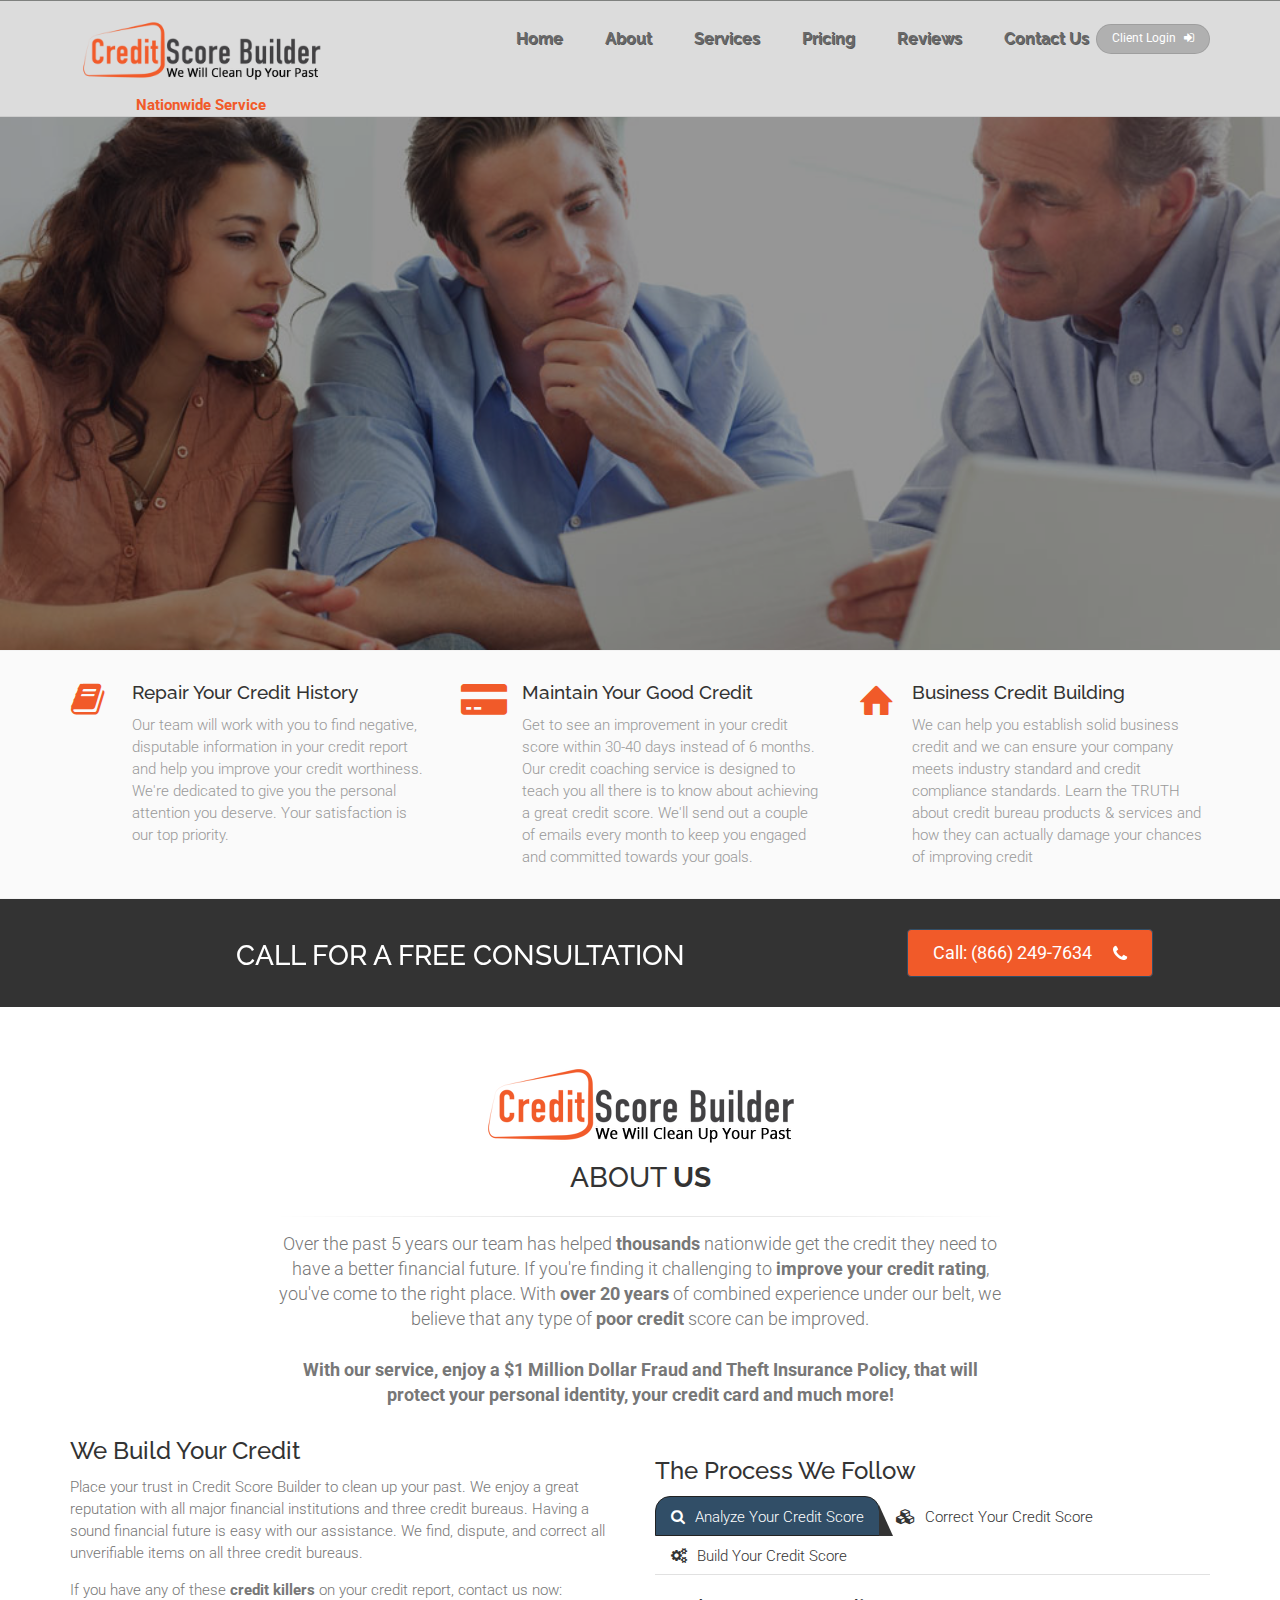
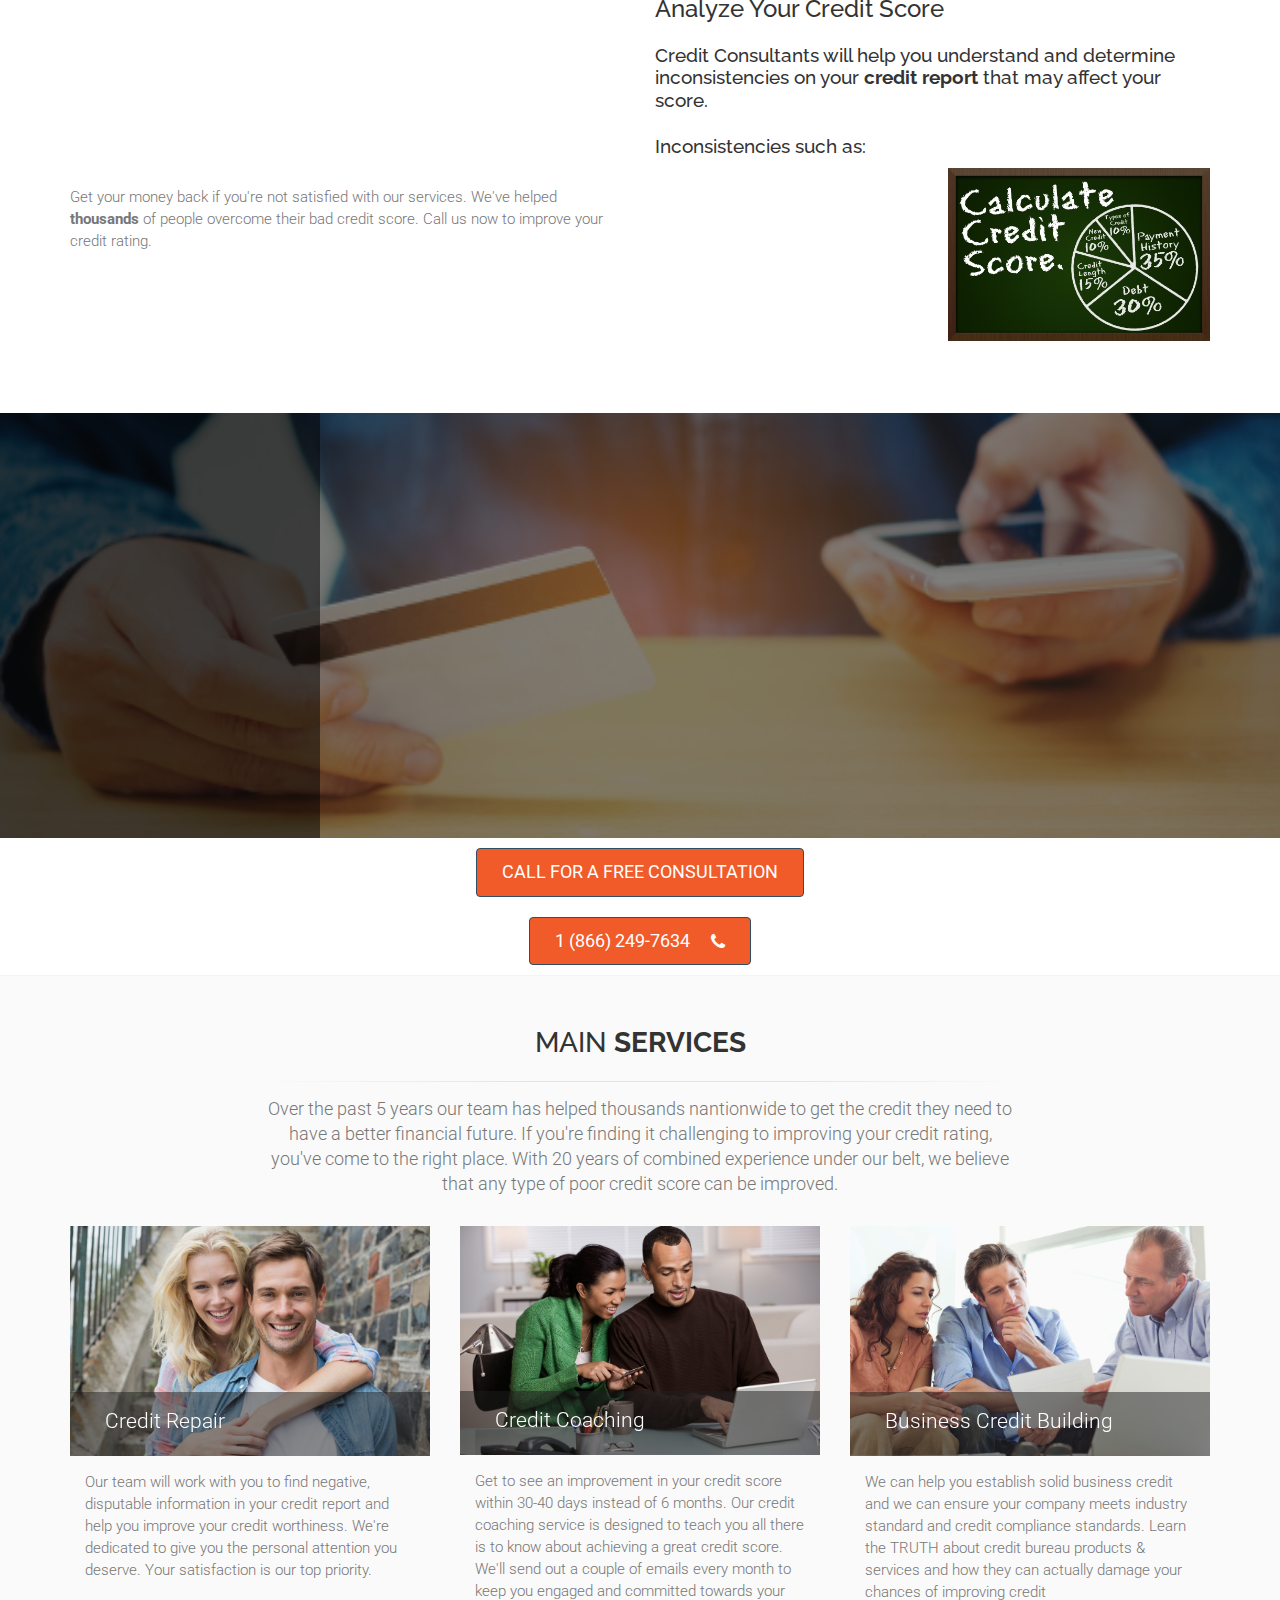
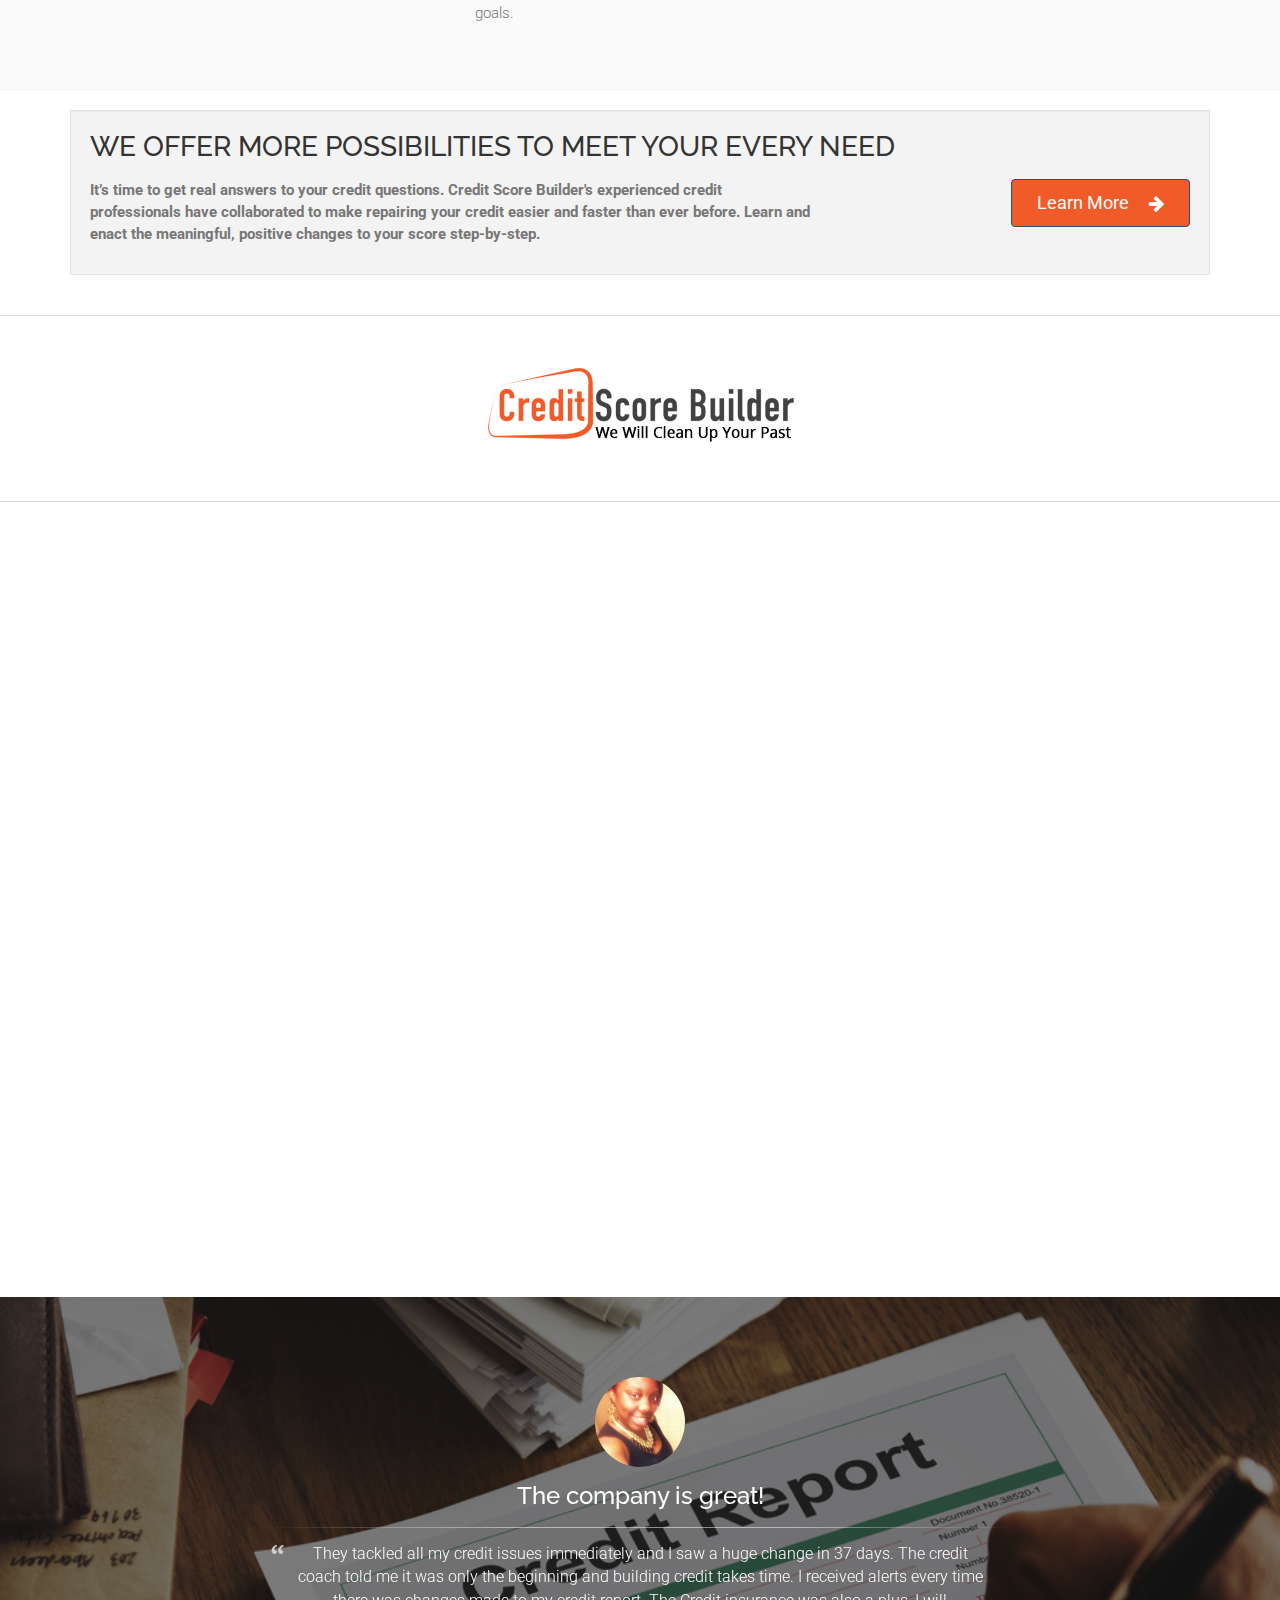
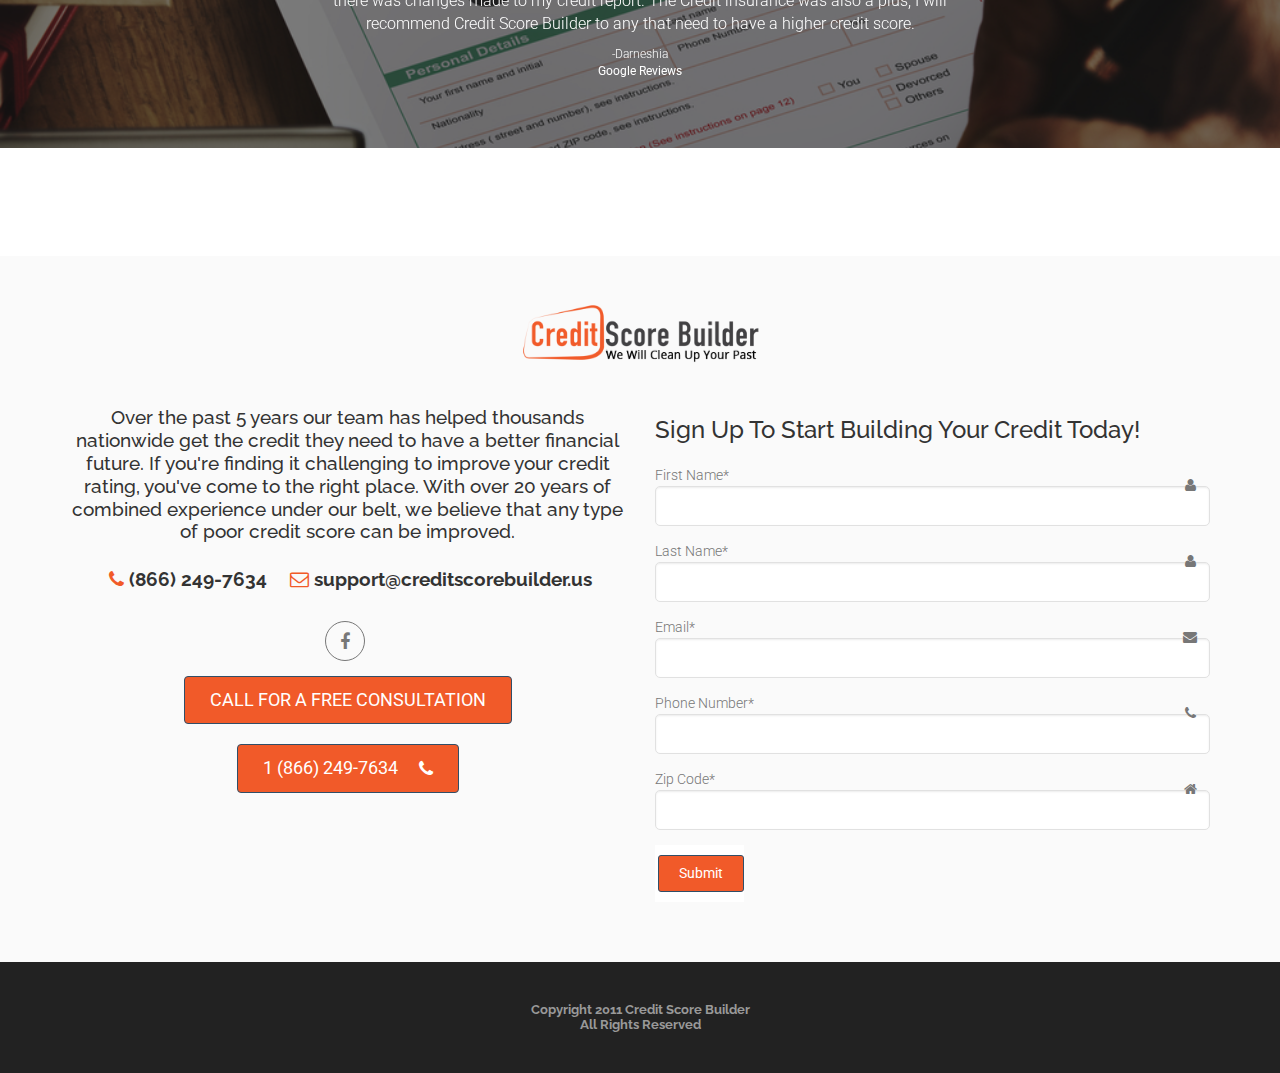
==== public/index.html @ 99ff8201 "push" ====
<!DOCTYPE html>
<!--[if IE 9]> <html lang="en" class="ie9"> <![endif]-->
<!--[if !IE]><!-->
<html lang="en">
	<!--<![endif]-->

	<head>
		<meta charset="utf-8">
		<title>Credit Score Builder</title>
		<meta name="description" content="The mission of Credit Score Builder is to take our clients by the hand and deliver first class credit repair and advanced credit repair tools to make our community more successful and profitable.">
		<meta name="author" content="creditarget.com">
		<meta name="keywords" content="credit, credit score, credit repair, fix my credit">

		<!-- Mobile Meta -->
		<meta name="viewport" content="width=device-width, initial-scale=1.0">

		<!-- Favicon -->
		<link rel="shortcut icon" href="images/favicon.ico">

		<!-- Web Fonts -->
		<link href='http://fonts.googleapis.com/css?family=Roboto:400,300,300italic,400italic,500,500italic,700,700italic' rel='stylesheet' type='text/css'>
		<link href='http://fonts.googleapis.com/css?family=Raleway:700,400,300' rel='stylesheet' type='text/css'>
		<link href='http://fonts.googleapis.com/css?family=Pacifico' rel='stylesheet' type='text/css'>
		<link href='http://fonts.googleapis.com/css?family=PT+Serif' rel='stylesheet' type='text/css'>

		<!-- Bootstrap core CSS -->
		<link href="bootstrap/css/bootstrap.css" rel="stylesheet">

		<!-- Font Awesome CSS -->
		<link href="fonts/font-awesome/css/font-awesome.css" rel="stylesheet">

		<!-- Fontello CSS -->
		<link href="fonts/fontello/css/fontello.css" rel="stylesheet">

		<!-- Plugins -->
		<link href="plugins/magnific-popup/magnific-popup.css" rel="stylesheet">
		<link href="plugins/rs-plugin/css/settings.css" rel="stylesheet">
		<link href="css/animations.css" rel="stylesheet">
		<link href="plugins/owl-carousel/owl.carousel.css" rel="stylesheet">
		<link href="plugins/owl-carousel/owl.transitions.css" rel="stylesheet">
		<link href="plugins/hover/hover-min.css" rel="stylesheet">		
		<link href="plugins/morphext/morphext.css" rel="stylesheet">
		
		<!-- The Project core CSS file -->
		<link href="css/style.css" rel="stylesheet" >
		<!-- Color Scheme (In order to change the color scheme, replace the blue.css with the color scheme that you prefer)-->
		<link href="css/skins/green.css" rel="stylesheet">

		<!-- Custom css --> 
		<link href="css/custom.css" rel="stylesheet">
		
	</head>

	<!-- body classes:  -->
	<!-- "boxed": boxed layout mode e.g. <body class="boxed"> -->
	<!-- "pattern-1 ... pattern-9": background patterns for boxed layout mode e.g. <body class="boxed pattern-1"> -->
	<!-- "transparent-header": makes the header transparent and pulls the banner to top -->
	<!-- "gradient-background-header": applies gradient background to header -->
	<!-- "page-loader-1 ... page-loader-6": add a page loader to the page (more info @components-page-loaders.html) -->
	<body class="no-trans front-page transparent-header  ">

		<!-- scrollToTop -->
		<!-- ================ -->
		<div class="scrollToTop circle"><i class="icon-up-open-big"></i></div>
		
		<!-- page wrapper start -->
		<!-- ================ -->
		<div class="page-wrapper">
		
			<!-- header-container start -->
			<div class="header-container">
				
				<!-- header start -->
				<!-- classes:  -->
				<!-- "fixed": enables fixed navigation mode (sticky menu) e.g. class="header fixed clearfix" -->
				<!-- "dark": dark version of header e.g. class="header dark clearfix" -->
				<!-- "full-width": mandatory class for the full-width menu layout -->
				<!-- "centered": mandatory class for the centered logo layout -->
				<!-- ================ --> 
				<header class="header  fixed   dark clearfix">
					
					<div class="container">
						<div class="row">
							<div class="col-md-3 ">
								<!-- header-left start -->
								<!-- ================ -->
								<div class="header-left clearfix">

									<!-- logo -->
									<div id="logo" class="logo">
										<a href="index.html"><img id="logo_img" src="images/logo.png" alt=""></a>
										<center><A HREF=""><b>Nationwide Service</b></A></center>
									</div>

									<!-- name-and-slogan -->
									
									
								</div>
								<!-- header-left end -->

							</div>
							<div class="col-md-9">
					
								<!-- header-right start -->
								<!-- ================ -->
								<div class="header-right clearfix">
									
								<!-- main-navigation start -->
								<!-- classes: -->
								<!-- "onclick": Makes the dropdowns open on click, this the default bootstrap behavior e.g. class="main-navigation onclick" -->
								<!-- "animated": Enables animations on dropdowns opening e.g. class="main-navigation animated" -->
								<!-- "with-dropdown-buttons": Mandatory class that adds extra space, to the main navigation, for the search and cart dropdowns -->
								<!-- ================ -->
								<div class="main-navigation  animated with-dropdown-buttons">

									<!-- navbar start -->
									<!-- ================ -->
									<nav class="navbar navbar-default" role="navigation">
										<div class="container-fluid">

											<!-- Toggle get grouped for better mobile display -->
											

											<!-- Collect the nav links, forms, and other content for toggling -->
											<div class="navbar-header">
													<button type="button" class="navbar-toggle" data-toggle="collapse" data-target="#navbar-collapse-1">
														<span class="sr-only">Toggle navigation</span>
														<span class="icon-bar"></span>
														<span class="icon-bar"></span>
														<span class="icon-bar"></span>
													</button>
												</div>

												<!-- Collect the nav links, forms, and other content for toggling -->
												<div class="collapse navbar-collapse scrollspy smooth-scroll" id="navbar-collapse-1">
													<ul class="nav navbar-nav navbar-right">
														
														<li><a href="index.html"><b>Home</b></a></li>
														<li><a href="#about"><b>About</b></a></li>
														<li><a href="#services"><b>Services</b></a></li>
														<li><a href="#pricing"><b>Pricing</b></a></li>
														
														
														

														<li><a href="#reviews"><b>Reviews</b></a></li>
														<li><a href="#footer"><b>Contact Us</b></a></li>
														
													</ul>
													<div class="header-dropdown-buttons">
													<a href="https://beta.scoreceo.com/crystalcreditscorebuilder" class="btn btn-sm hidden-xs radius-50 btn-default">Client Login <i class="fa fa-sign-in pl-5"></i></a>
													<a href="https://beta.scoreceo.com/crystalcreditscorebuilder" class="btn btn-lg visible-xs radius-50 btn-block btn-default">Client Login <i class="fa fa-sign-in pl-5"></i></a>
												</div>
												</div>

											</div>
									</nav>


									<!-- navbar end -->

								</div>
								<!-- main-navigation end -->
								</div>
								<!-- header-right end -->
					
							</div>
						</div>
					</div>
					
				</header>
				<!-- header end -->
			</div>
			<!-- header-container end -->
		
			<!-- banner start -->
			<!-- ================ -->
			<div class="banner clearfix">

				<!-- slideshow start -->
				<!-- ================ -->
				<div class="slideshow">

					<!-- slider revolution start -->
					<!-- ================ -->
					<div class="slider-banner-container">
						<div class="slider-banner-fullwidth-big-height">
							<ul class="slides">
								<!-- slide 1 start -->
								<!-- ================ -->
								<li data-transition="slidehorizontal" data-slotamount="1" data-masterspeed="500" data-saveperformance="on" data-title="Credit Score Builder">

								<!-- main image -->
								<img src="images/c3.jpg" alt="slidebg2" data-bgposition="center top"  data-bgrepeat="no-repeat" data-bgfit="cover">

								<!-- Transparent Background -->
								<div class="tp-caption dark-translucent-bg"
									data-x="center"
									data-y="bottom"
									data-speed="600"
									data-start="0">
								</div>

								<!-- LAYER NR. 1 -->
								<div class="tp-caption sfb fadeout large_white"
									data-x="left"
									data-y="130"
									data-speed="500"
									data-start="1000"
									data-easing="easeOutQuad"
									data-end="10000"> Your Identity is Protected with a $1 Million Dollar <br>Fraud and Theft Insurance Policy
								</div>

								<!-- LAYER NR. 2 -->
								<div class="tp-caption sfb fadeout text-left medium_white"
									data-x="left"
									data-y="250"
									data-speed="500"
									data-start="1300"
									data-easing="easeOutQuad"
									data-endspeed="600"><span class="icon default-bg circle small hidden-xs"><i class="icon-check"></i></span> FREE Personalized Credit Consultation
								</div>

								<!-- LAYER NR. 3 -->
								<div class="tp-caption sfb fadeout text-left medium_white"
									data-x="left"
									data-y="310"
									data-speed="500"
									data-start="1600"
									data-easing="easeOutQuad"
									data-endspeed="600"><span class="icon default-bg circle small hidden-xs"><i class="icon-check"></i></span> FREE Score Evaluation and Recommended Solution
								</div>

								<!-- LAYER NR. 4 -->
								<div class="tp-caption sfb fadeout text-left medium_white"
									data-x="left"
									data-y="370"
									data-speed="500"
									data-start="1900"
									data-easing="easeOutQuad"
									data-endspeed="600"><span class="icon default-bg circle small hidden-xs"><i class="icon-check"></i></span> FREE Credit Coaching to all Members
								</div>
								<div class="tp-caption sfb fadeout text-left medium_white"
									data-x="left"
									data-y="430"
									data-speed="500"
									data-start="2100"
									data-easing="easeOutQuad"
									data-endspeed="600"><span class="icon default-bg circle small hidden-xs"><i class="icon-check"></i></span> FREE Professional Credit Dashboard
								</div>

								<!-- LAYER NR. 5 -->
								

								<!-- LAYER NR. 6 -->
								<div class="tp-caption sfb fadeout small_white"
									data-x="left"
									data-y="480"
									data-speed="500"
									data-start="2500"
									data-easing="easeOutQuad"
									data-endspeed="600"><a href="tel:8662497634" class="btn btn-default-transparent btn-md btn-animated">1(866) 249-7634<i class="fa fa-phone"></i></a>
								</div>

								</li>
								<li data-transition="slidehorizontal" data-slotamount="1" data-masterspeed="500" data-saveperformance="on" data-title="Next Generation Credit Repair">

								<!-- main image -->
								<img src="images/cc.jpg" alt="slidebg1" data-bgposition="center top"  data-bgrepeat="no-repeat" data-bgfit="cover">

								<!-- Transparent Background -->
								<div class="tp-caption dark-translucent-bg"
									data-x="center"
									data-y="bottom"
									data-speed="600"
									data-start="0">
								</div>

								<!-- LAYER NR. 1 -->
								<div class="tp-caption sfb fadeout large_white"
									data-x="left"
									data-y="130"
									data-speed="500"
									data-start="1000"
									data-easing="easeOutQuad"
									data-end="10000">Take Control Of Your Credit Today!
								</div>

								<!-- LAYER NR. 2 -->
								<div class="tp-caption sfb fadeout text-left medium_white"
									data-x="left"
									data-y="250"
									data-speed="500"
									data-start="1300"
									data-easing="easeOutQuad"
									data-endspeed="600"><span class="icon default-bg circle small hidden-xs"><i class="icon-check"></i></span> FREE Credit Consultation
								</div>

								<!-- LAYER NR. 3 -->
								<div class="tp-caption sfb fadeout text-left medium_white"
									data-x="left"
									data-y="310"
									data-speed="500"
									data-start="1600"
									data-easing="easeOutQuad"
									data-endspeed="600"><span class="icon default-bg circle small hidden-xs"><i class="icon-check"></i></span> FREE Score Evaluation and Recommended Solution
								</div>

								<!-- LAYER NR. 4 -->
								<div class="tp-caption sfb fadeout text-left medium_white"
									data-x="left"
									data-y="370"
									data-speed="500"
									data-start="1900"
									data-easing="easeOutQuad"
									data-endspeed="600"><span class="icon default-bg circle small hidden-xs"><i class="icon-check"></i></span> FREE Credit Coaching to all Members
								</div>
								<div class="tp-caption sfb fadeout text-left medium_white"
									data-x="left"
									data-y="430"
									data-speed="500"
									data-start="2100"
									data-easing="easeOutQuad"
									data-endspeed="600"><span class="icon default-bg circle small hidden-xs"><i class="icon-check"></i></span> FREE Professional Credit Dashboard
								</div>

								<!-- LAYER NR. 5 -->
								

								<!-- LAYER NR. 6 -->
								<div class="tp-caption sfb fadeout small_white"
									data-x="left"
									data-y="480"
									data-speed="500"
									data-start="2500"
									data-easing="easeOutQuad"
									data-endspeed="600"><a href="tel:8662497634" class="btn btn-default-transparent btn-md btn-animated">1(866) 249-7634<i class="fa fa-phone"></i></a>
								</div>


								</li>
								<!-- slide 1 end -->

								<!-- slide 2 start -->
								<!-- ================ -->
								

								
								<!-- slide 2 end -->
							</ul>
							<div class="tp-bannertimer"></div>
						</div>
					</div>
					<!-- slider revolution end -->

				</div>
				<!-- slideshow end -->

			</div>
			<!-- banner end -->

			<div id="page-start"></div>

			<!-- section start -->
			<!-- ================ -->
			<section class="section light-gray-bg pv-30 padding-bottom-clear clearfix">
				<div class="container">
					<div class="row">
						<div class="col-md-4 ">
							<div class="feature-box-2 object-non-visible" data-animation-effect="fadeInDownSmall" data-effect-delay="100">
								<span class="icon without-bg"><i class="fa text-default fa-book"></i></span>
								<div class="body">
									<h4 class="title">Repair Your Credit History</h4>
									<p class="text-muted">Our team will work with you to find negative, disputable information in your credit report and help you improve your credit worthiness. We're dedicated to give you the personal attention you deserve. Your satisfaction is our top priority.</p>
									
								</div>
							</div>
						</div>
						<div class="col-md-4 ">
							<div class="feature-box-2 object-non-visible" data-animation-effect="fadeInDownSmall" data-effect-delay="150">
								<span class="icon without-bg"><i class="fa text-default fa-credit-card-alt"></i></span>
								<div class="body">
									<h4 class="title">Maintain Your Good Credit</h4>
									<p class="text-muted">Get to see an improvement in your credit score within 30-40 days instead of 6 months. Our credit coaching service is designed to teach you all there is to know about achieving a great credit score. We'll send out a couple of emails every month to keep you engaged and committed towards your goals.</p>
									
								</div>
							</div>
						</div>
						<div class="col-md-4 ">
							<div class="feature-box-2 object-non-visible" data-animation-effect="fadeInDownSmall" data-effect-delay="200">
								<span class="icon without-bg"><i class="fa text-default icon-home"></i></span>
								<div class="body">
									<h4 class="title">Business Credit Building</h4>
									<p class="text-muted">We can help you establish solid business credit and we can ensure your company meets industry standard and credit compliance standards. Learn the TRUTH about credit bureau products & services and how they can actually damage your chances of improving credit</p>
									
								</div>
							</div>
						</div>
					</div>
				</div>
			</section>
			<div class="dark-translucent-bg footer-top animated-text default-hovered" style="background-color:rgba(0,0,0,0.6);">
					<div class="container">
						<div class="row">
							<div class="col-md-12">
								<div class="call-to-action text-center">
									<div class="row">
										<div class="col-sm-8">
											<h2>Call For A Free Consultation</h2>
											<h2>Waste no more time</h2>
										</div>
										<div class="col-sm-4">
											<p class="mt-10"><a href="tel:8662497634" class="btn btn-default btn-lg btn-animated">Call: (866) 249-7634 <i class="fa fa-phone"></i></a></p>
										</div>
									</div>
								</div>
							</div>
						</div>
					</div>
				</div>
		<section id="about"  class="main-container">
				<div class="container">
					<div class="col-md-8 col-md-offset-2">
						<center><img src="images/logo.png"></center>
						<h2 class="text-center title">About <strong>Us</strong></h2>
						<div class="separator"></div>
						<p class="large text-center">Over the past 5 years our team has helped <strong>thousands</strong> nationwide get the credit they need to have a better financial future. If you're finding it challenging to <strong>improve your credit rating</strong>, you've come to the right place. With <strong>over 20 years</strong> of combined experience under our belt, we believe that any type of <strong>poor credit</strong> score can be improved.<br><br><b>With our service, enjoy a $1 Million Dollar Fraud and Theft Insurance Policy, that will protect your personal identity, your credit card and much more!</b></p>
					</div>
					<div class="row">
						<div class="col-md-6">
							<h3 class="title">We <span class="text-rotator" data-rotator-animation-effect="fadeIn">Build, Repair</span> Your Credit</h3>
							<p>Place your trust in Credit Score Builder to clean up your past. We enjoy a great reputation with all major financial institutions and three credit bureaus. Having a sound financial future is easy with our assistance. We find, dispute, and correct all unverifiable items on all three credit bureaus.</p>
							<p>If you have any of these <strong>credit killers</strong> on your credit report, contact us now:</p>
							<ul class="list-icons">
								<li class="object-non-visible" data-animation-effect="fadeInUpSmall" data-effect-delay="100"><i class="icon-check-1"></i> <span class="text-rotator" data-rotator-animation-effect="fadeIn">Late Payments, Collection, Garnishments</span></li>
								<li class="object-non-visible" data-animation-effect="fadeInUpSmall" data-effect-delay="150"><i class="icon-check-1"></i> <span class="text-rotator" data-rotator-animation-effect="fadeIn">Repossessions, Foreclosures, Bankruptcies </span></li>
								<li class="object-non-visible" data-animation-effect="fadeInUpSmall" data-effect-delay="200"><i class="icon-check-1"></i> <span class="text-rotator" data-rotator-animation-effect="fadeIn">Student Loans, Chargeoffs, Judgements</span></li>
								<li class="object-non-visible" data-animation-effect="fadeInUpSmall" data-effect-delay="250"><i class="icon-check-1"></i><span class="text-rotator" data-rotator-animation-effect="fadeIn">Tax Liens, Incorrect Balances, Incorrect Personal Data</span></li>
								<li class="object-non-visible" data-animation-effect="fadeInUpSmall" data-effect-delay="250"><i class="icon-check-1"></i><span class="text-rotator" data-rotator-animation-effect="fadeIn">Unauthorized Inquiries, Identity Theft/Fraud, Medical Bills</span></li>
							</ul>

														<p>Get your money back if you're not satisfied with our services. We've helped <strong>thousands</strong> of people overcome their bad credit score. Call us now to improve your credit rating.</p>
						</div>
						<div class="col-md-6">
							<h3>The Process We Follow</h3>
										<ul class="nav nav-tabs style-1" role="tablist">
								<li class="active"><a href="#htab1" role="tab" data-toggle="tab"><i class="fa fa-search pr-10"></i>Analyze Your Credit Score</a></li>
								<li><a href="#htab2" role="tab" data-toggle="tab"><i class="fa fa-cubes pr-10"></i>Correct Your Credit Score</a></li>
								<li><a href="#htab3" role="tab" data-toggle="tab"><i class="fa fa-cogs pr-10"></i>Build Your Credit Score</a></li>
							</ul>
							<!-- Tab panes -->
							<div class="tab-content">
								<div class="tab-pane fade in active" id="htab1">
									<h3>Analyze Your Credit Score</h3>
									<div class="row">
										<div class="col-md-12">
											<h4>Credit Consultants will help you understand and determine inconsistencies on your <strong>credit report</strong> that may affect your score.<br><br>Inconsistencies such as:</h4>
										</div>
										<div class="col-md-6">
											<ul class="list-icons">
								<li class="object-non-visible" data-animation-effect="fadeInUpSmall" data-effect-delay="100"><i class="icon-check-1"></i> <span class="text-rotator" data-rotator-animation-effect="fadeIn">Late Payments, Collection, Garnishments</span></li>
								<li class="object-non-visible" data-animation-effect="fadeInUpSmall" data-effect-delay="150"><i class="icon-check-1"></i> <span class="text-rotator" data-rotator-animation-effect="fadeIn">Repossessions, Foreclosures, Bankruptcies </span></li>
								<li class="object-non-visible" data-animation-effect="fadeInUpSmall" data-effect-delay="200"><i class="icon-check-1"></i> <span class="text-rotator" data-rotator-animation-effect="fadeIn">Student Loans, Chargeoffs, Judgements</span></li>
								<li class="object-non-visible" data-animation-effect="fadeInUpSmall" data-effect-delay="250"><i class="icon-check-1"></i><span class="text-rotator" data-rotator-animation-effect="fadeIn">Tax Liens, Incorrect Balances, Incorrect Personal Data</span></li>
								<li class="object-non-visible" data-animation-effect="fadeInUpSmall" data-effect-delay="250"><i class="icon-check-1"></i><span class="text-rotator" data-rotator-animation-effect="fadeIn">Unauthorized Inquiries, Identity Theft/Fraud, Medical Bills</span></li>

							</ul>
										</div><div class="col-md-6">
											<center><img src="images/111.jpg" width="450px"></center>
									</div>
								</div>
									
								</div>
								<div class="tab-pane fade" id="htab2">
									<h3>Correct Your Credit Score</h3>
									<div class="row">
										<div class="col-md-12">
											<h4>Our staff of <strong>credit experts</strong> will verify and dispute all inaccuracies on your credit.</h4>
										</div>
										<center><img src="images/222.jpg" width="400px"></center>
									</div>
									
								</div>
								<div class="tab-pane fade" id="htab3">
									<h3>Build Your Credit Score</h3>
									<div class="row">
										<div class="col-md-6">
											<h4>Proffesionals will help you build or establish new credit, giving you steps for <strong>guaranteed approval</strong> of credit and loans</h4>
										</div>
										<div class="col-md-6">
											<center><img src="images/333.jpg" width="400px"></center>
										</div>
									</div>
									
								</div>
							
				</div>
				<br>
			</section>


								
								


			<!-- section end -->
<section class="stats padding-bottom-clear dark-translucent-bg hovered" style="background-image:url('images/5.png'); background-position: 50% 50%;">
				<div class="clearfix">
					<div class="col-md-3 pv-40 dark-translucent-bg col-xs-12 col-sm-3 text-center">
						<div class="feature-box object-non-visible" data-animation-effect="fadeIn" data-effect-delay="300">
							
							<h4>We can help you remove negative items on your credit reports such as:</h4><ul class="list-icons">
								<li class="object-non-visible" data-animation-effect="fadeInUpSmall" data-effect-delay="100"><span class="text-rotator" data-rotator-animation-effect="fadeIn">Late Payments, Collection, Garnishments</span></li>
								<li class="object-non-visible" data-animation-effect="fadeInUpSmall" data-effect-delay="150"> <span class="text-rotator" data-rotator-animation-effect="fadeIn">Repossessions, Foreclosures, Bankruptcies </span></li>
								<li class="object-non-visible" data-animation-effect="fadeInUpSmall" data-effect-delay="200"><span class="text-rotator" data-rotator-animation-effect="fadeIn">Student Loans, Chargeoffs, Judgements</span></li>
								<li class="object-non-visible" data-animation-effect="fadeInUpSmall" data-effect-delay="250"><span class="text-rotator" data-rotator-animation-effect="fadeIn">Tax Liens, Incorrect Balances, Incorrect Personal Data</span></li>
								<li class="object-non-visible" data-animation-effect="fadeInUpSmall" data-effect-delay="250"><span class="text-rotator" data-rotator-animation-effect="fadeIn">Unauthorized Inquiries, Identity Theft/Fraud, Medical Bills</span></li>

							</ul>
							<p><a data-toggle="modal" data-target=".bs-example-modal-lg" class="btn btn-default radius-50">Learn More</a></p>
						</div>
					</div>
					<div class="col-md-3 pv-40 col-xs-12 col-sm-3 text-center">
						<br>
						<br>
						<div class="feature-box object-non-visible" data-animation-effect="fadeIn" data-effect-delay="300">
							<span class="icon without-bg"><i class="fa fa-users"></i></span>
							<h3><strong>Clients</strong></h3>
							<span class="counter" data-to="10225" data-speed="5000">0</span>
						</div>
					</div>
					<div class="col-md-3 pv-40 col-xs-12 col-sm-3 text-center">
						<br>
						<br>
						<div class="feature-box object-non-visible" data-animation-effect="fadeIn" data-effect-delay="300">
							<span class="icon without-bg"><i class="fa fa-share"></i></span>
							<h3><strong>Collections Removed</strong></h3>
							<span class="counter" data-to="32235" data-speed="5000">0</span>
						</div>
					</div>
					<div class="col-md-3 pv-40 col-xs-12 col-sm-3 text-center">
						<br>
						<br>
						<div class="feature-box object-non-visible" data-animation-effect="fadeIn" data-effect-delay="300">
							<span class="icon without-bg"><i class="fa fa-share"></i></span>
							<h3><strong>Negative Items Removed</strong></h3>
							<span class="counter" data-to="1430020" data-speed="5000">0</span>
						</div>
					</div>
				</div>
			</section>
			<!-- section start -->
			<!-- ================ -->
			
			<!-- section end -->
<center><a href="tel:8662497634" class="btn btn-lg btn-default">CALL FOR A FREE CONSULTATION</a><br>

													<a href="tel:8662497634" class="btn btn-lg btn-default btn-animated">1 (866) 249-7634 <i class="fa fa-phone pl-5"></i></a></center>
			<section id="services" class="light-gray-bg pv-30 clearfix">
				<div class="container">
					<div class="row">
						<div class="col-md-8 col-md-offset-2">
							<h2 class="text-center">Main <strong>Services</strong></h2>
							<div class="separator"></div>
							<p class="large text-center">Over the past 5 years our team has helped thousands nantionwide to get the credit they need to have a better financial future. If you're finding it challenging to improving your credit rating, you've come to the right place. With 20 years of combined experience under our belt, we believe that any type of poor credit score can be improved.</p>
						</div>
						<div class="col-sm-4">
							<div class="image-box style-2 mb-20">
								<div class="overlay-container overlay-visible">
									
									<img src="images/c1.jpg" alt="">
									
									<div class="overlay-bottom hidden-xs">
										<div class="text">
											<p class="lead margin-clear text-left">Credit Repair</p>
										</div>
									</div>
								</div>
								<div class="body padding-horizontal-clear">
									<p>Our team will work with you to find negative, disputable information in your credit report and help you improve your credit worthiness. We're dedicated to give you the personal attention you deserve. Your satisfaction is our top priority.</p>
								</div>
							</div>
						</div>
						<div class="col-sm-4">
							<div class="image-box style-2 mb-20">
								<div class="overlay-container overlay-visible">
									<img src="images/c2.png" alt="">
									
									<div class="overlay-bottom hidden-xs">
										<div class="text">
											<p class="lead margin-clear text-left">Credit Coaching</p>
										</div>
									</div>
								</div>
								<div class="body padding-horizontal-clear">
									<p>Get to see an improvement in your credit score within 30-40 days instead of 6 months. Our credit coaching service is designed to teach you all there is to know about achieving a great credit score. We'll send out a couple of emails every month to keep you engaged and committed towards your goals.</p>
								</div>
							</div>
						</div>
						<div class="col-sm-4">
							<div class="image-box style-2 mb-20">
								<div class="overlay-container overlay-visible">
									<img src="images/c3.jpg" alt="">
									
									<div class="overlay-bottom hidden-xs">
										<div class="text">
											<p class="lead margin-clear text-left">Business Credit Building</p>
										</div>
									</div>
								</div>
								<div class="body padding-horizontal-clear">
									<p>We can help you establish solid business credit and we can ensure your company meets industry standard and credit compliance standards. Learn the TRUTH about credit bureau products & services and how they can actually damage your chances of improving credit</p>
								</div>
							</div>
						</div>
					</div>
				</div>
			</section>
			<!-- section start -->
			<!-- ================ -->
			<section class="section clearfix">
				<div class="container">
					<div class="row">
						<div class="col-md-12">
							<div class="call-to-action well">
								<h2 class="title">We offer more possibilities to meet your every need</h2>
								<div class="row">
									<div class="col-sm-8">
										<p><b>It’s time to get real answers to your credit questions. Credit Score Builder's experienced credit professionals have collaborated to make repairing your credit easier and faster than ever before. Learn and enact the meaningful, positive changes to your score step-by-step.</b></p>
									</div>
									<div class="col-sm-4 text-right">
										<a data-toggle="modal" data-target=".bs-example-modal-lg" class="btn btn-lg btn-default btn-animated">Learn More<i class="fa fa-arrow-right pl-20"></i></a>
									</div>
								</div>
							</div>
						</div>
					</div>
				</div>
			</section>
			<!-- section end -->


			<!-- section end -->
			
<!-- section start -->
			<!-- ================ -->
			<div class="section pv-40 parallax light-translucent-bg background-img-7">
				<div class="container">
					<div class="row">
						<div class="col-md-12">
							<center><img src="images/logo.png"></center>
							<div class="row">
								<div class="col-md-8">
									
								</div>
								<div class="col-md-4">
									
								</div>
							</div>
						</div>
					</div>
				</div>
			</div>
			<!-- section end -->
<!-- pricing tables start -->
							<!-- ================ -->
								<div id="pricing"class="pricing-tables stripped object-non-visible" data-animation-effect="fadeInUpSmall"  data-effect-delay="0">
								<div class="row grid-space-0">
									<!-- pricing table start -->
									<!-- ================ -->
									<div class="col-sm-3 plan stripped">
										<div class="header dark-bg">
											<h4>Self-Directed Plan</h4>
											<div class="price"><span>$69.99</span>/m</div>
										</div>
										<ul>
											<li>1 Person</li>
											<li>
												<a href="#" class="pt-popover" data-toggle="popover" data-placement="right" data-content="Unlimited disputes against Equifax, Experian and TransUnion" title="" data-original-title="Unlimited Disputes" data-trigger="hover">Unlimited Disputes</a>
											</li>
											
											<li>Dispute all negative marks simultaneously</li>
											<li>Includes unlimited items on all three credit bureaus</li>
											<li>FREE: all 3 credit scores updated monthly</li>
											<li>No up-front fee – we do the work first </li>
											<li><a href="tel:8662497634"class="btn btn-dark btn-animated">(866) 249-7634  <i class="fa fa-phone"></i></a></li>
										</ul>
									</div>
									<!-- pricing table end -->

									<!-- pricing table start -->
									<!-- ================ -->
									<div class="col-sm-3 plan stripped">
										<div class="header dark-bg">
											<h4>Friends and Family Group Plan</h4>
											<div class="price"><span>$79.99</span>/m per person</div>
										</div>
										<ul>
											<li>2 People or More</li>
											<li>Unlimited Disputes</li>
											<li>
												<a href="#" class="pt-popover" data-toggle="popover" data-placement="right" data-content="Unlimited disputes against Equifax, Experian and TransUnion" title="" data-original-title="Unlimited Disputes">Unlimited Disputes</a>
											</li>       

											<li>Dispute all negative marks simultaneously</li>
											<li>Includes unlimited items on all three credit bureaus</li>
											<li>Includes credit coaching</li>
											<li>Credit lines and credit cards assistant</li>
											<li>FREE: all 3 credit scores updated monthly</li>
											<li>No up-front fee – we do the work first</li>
											<li>Minimum of two persons</li>
											<li><a href="tel:8662497634"class="btn btn-dark btn-animated">(866) 249-7634  <i class="fa fa-phone"></i></a></li>
										</ul>
									</div>
									<!-- pricing table end -->

									<!-- pricing table start -->
									<!-- ================ -->
									<div class="col-sm-3 plan stripped best-value">
										<div class="header default-bg">
											<h4>Silver Plan</h4>
											<div class="price"><span>$89.99</span>/m</div>
										</div>
										<ul>
											<li>1 Person</li>
											<li>
												<a href="#" class="pt-popover" data-toggle="popover" data-placement="right" data-content="Unlimited disputes against Equifax, Experian and TransUnion" title="" data-original-title="Unlimited Disputes">Unlimited Disputes</a>
											</li>
											<li>Dispute all negative marks simultaneously</li>
											<li>Includes unlimited items on all three credit bureaus</li>
											<li>Includes credit coaching</li>
											<li>Credit lines and credit cards assistant</li>
											<li>FREE: all three credit scores updated monthly</li>
											<li>No signup fee – we do the work first</li>
											<li><a href="tel:8662497634"class="btn btn-dark btn-animated">(866) 249-7634  <i class="fa fa-phone"></i></a></li>
										</ul>
									</div>
									<!-- pricing table end -->
									
									<!-- pricing table start -->
									<!-- ================ -->
									<div class="col-sm-3 plan">
										<div class="header dark-bg">
											<h4>Gold</h4>
											<div class="price"><span>$99.99</span>/m</div>
										</div>
										<ul>
											<li>1 Person</li>
											<li>
												<a href="#" class="pt-popover" data-toggle="popover" data-placement="right" data-content="Unlimited disputes against Equifax, Experian and TransUnion" title="" data-original-title="Unlimited Disputes">Unlimited Disputes</a>
											</li>
											<li>Dispute all negative marks simultaneously</li>
											<li>Includes unlimited items on all three credit bureaus</li>
											<li>Direct disputes with creditors are available</li>
											<li>Includes credit coaching</li>
											<li><strong>Guaranteed Approval Credit Builder Loans up to $10,000 from a major Bank, report to all three major credit Bureaus.</strong></li>
											<li>FREE: all three credit scores updated monthly</li>
											<li>No signup fee – we do the work first</li>
											
											<li>Unlimited Bandwidth</li>
											<li>Unlimited Databases</li>
											<li><a href="tel:8662497634"class="btn btn-dark btn-animated">(866) 249-7634  <i class="fa fa-phone"></i></a></li>
										</ul>
									</div>
									<!-- pricing table end -->

								</div>
							</div>
							<!-- pricing tables end -->
			<div class="modal fade bs-example-modal-lg" tabindex="-1" role="dialog" aria-labelledby="myLargeModalLabel" aria-hidden="true">
								<div class="modal-dialog modal-md">
									<div class="modal-content">
										<div class="modal-header">
											<button type="button" class="close" data-dismiss="modal"><span aria-hidden="true">&times;</span><span class="sr-only">Close</span></button>
											<h4 class="modal-title" id="myModalLabel">Sign Up</h4>
										</div>
										<div class="modal-body">
											<center><img src="images/logo.png" data-animation-effect="rotateIn" width="200px"></center>
											<h3>Sign Up To Start Building Your Credit Today!</h3>
<div class="contact-form">
									<form id='frmWebToLead' method='POST' action='https://beta.scoreceo.com/FormSnippet/SaveFormToLead'><table>
										
											<div class="form-group has-feedback">
											First Name*<input id='txtFirstName' type='text' name='txtFirstName'  class="form-control"><i class="fa fa-user form-control-feedback"></i>
										</div>
										<div class="form-group has-feedback">
										Last Name*<input id='txtLastName' type='text' name='txtLastName'class="form-control"><i class="fa fa-user form-control-feedback"></i>
									</div>
									<div class="form-group has-feedback">
										Email*<input id='txtEmail' type='text' name='txtEmail'class="form-control"><i class="fa fa-envelope form-control-feedback"></i>
									</div>
									<div class="form-group has-feedback">
										Phone Number*<input id='txtPhoneNo' type='text' name='txtPhoneNo' class="form-control"><i class="fa fa-phone form-control-feedback"></i>
									</div>
									<div class="form-group has-feedback">
										Zip Code*<input id='txtPostalCode' type='text' name='txtPostalCode' class="form-control">
												<i class="fa fa-home form-control-feedback"></i>
									</div>
										<tr><td>&nbsp;</td><td align='center'><input type='submit' name='btnSubmit' class="submit-button btn btn-default" value='Submit'/> <input type='hidden' name='hfFormType' value='WebToLead'/> <input type='hidden' name='hfFormId' value='86'/> <input type='hidden' name='hfReturnUrl' value='http://creditscorebuilder.us/'/> <input type='hidden' value=''/> <input type='hidden' id='hfReferralId' name='hfReferralId' value='779'/></td></tr></table></form>
										</div>
										<div class="modal-footer">
											<button type="button" class="btn btn-sm btn-dark" data-dismiss="modal">Close</button>
											

										</div>
									</div>
								</div>
							</div></div>


			<!-- section start -->
			<!-- ================ -->
			<section id="reviews"class="pv-40 padding-bottom-clear dark-translucent-bg hovered background-img-6">
				<div class="owl-carousel content-slider space-top">
					<div class="container">
						<div class="row">
							<div class="col-md-8 col-md-offset-2">
								<div class="testimonial text-center">
									<div class="testimonial-image">
										<img src="images/dar.jpg" alt="Jane Doe" title="Jane Doe" class="img-circle">
									</div>
									<h3>The company is great!</h3>
									<div class="separator"></div>
									<div class="testimonial-body">
										<blockquote>
											<p>They tackled all my credit issues immediately and I saw a huge change in 37 days.
The credit coach told me it was only the beginning and building credit takes time. I received alerts every time there was changes made to my credit report. The Credit insurance was also a plus, I will recommend Credit Score Builder to any that need to have a higher credit score.</p>
										</blockquote>
										<div class="testimonial-info-1">-Darneshia</div>
										<div class="testimonial-info-2">Google Reviews</div>
									</div>
								</div>
							</div>
						</div>
					</div>
					<div class="container">
						<div class="row">
							<div class="col-md-8 col-md-offset-2">
								<div class="testimonial text-center">
									<div class="testimonial-image">
										<img src="images/ryan.jpg" alt="Jane Doe" title="Jane Doe" class="img-circle">
									</div>
									<h3>Amazing!</h3>
									<div class="separator"></div>
									<div class="testimonial-body">
										<blockquote>
											<p>I found Credit Score Builder about 6 months ago. Within that time, I have retained the company’s services and I am already seeing amazing results! My credit score overall has improved and Credit Score Builder has already been successful in starting to get my Bankruptcy disputed and erased from my credit report. About 2 months ago, one of my credit card companies actually raised my limit without a request from me! I am really happy with these results. I highly recommend this company to anyone that wants to repair their credit!!  </p>
										</blockquote>
										<div class="testimonial-info-1">-Ryan K</div>
										<div class="testimonial-info-2">YELP</div>
									</div>
								</div>
							</div>
						</div>
					</div>
				</div>
			</section>
			
							
							
							<div class="col-sm-12">
										<!-- pricing table start -->
										<!-- ================ -->
										

										<!--<div class="plan shadow light-gray-bg bordered">
											<img src="images/cr.jpg">
											<h4><strong>Helping you use credit responsibly to achieve your financial goals</strong></h4>
											<p>Good credit can make the difference between being able to purchase a home, buy a car, or pay for college.  Open and honest communication through first class credit repair that includes proactive management strategies to stay in control of your finances. Our Online Security Guarantee stands as a symbol of trust and security as we serve our customers’ needs.  We guarantee that you will be covered for 100% of funds and treat your finances as if they were ours. We strive to keep you secured by keeping your information encrypted to avoid disclosure of personal information, assisting in promptly reporting incidents of unauthorized activity, and making claims. Credit Target operates under federal law and Regulation E, that secures electronic fund transfer activity. In addition, our Online Security Guarantee provides expanded protections beyond what federal law covers, including protections for business, brokerage, and monetary transactions.</p>
											
										</div>-->
										<!-- pricing table end -->
									</div>
								<!-- pricing table end -->
							</div>
						</div>
					</div>
					<!-- pricing tables end -->
							
						</div>
					</div>
				</div>
			</section>
							</div>
							
							<div class="col-sm-12">
										<!-- pricing table start -->
										<!-- ================ -->
										

										<!--<div class="plan shadow light-gray-bg bordered">
											<img src="images/cr.jpg">
											<h4><strong>Helping you use credit responsibly to achieve your financial goals</strong></h4>
											<p>Good credit can make the difference between being able to purchase a home, buy a car, or pay for college.  Open and honest communication through first class credit repair that includes proactive management strategies to stay in control of your finances. Our Online Security Guarantee stands as a symbol of trust and security as we serve our customers’ needs.  We guarantee that you will be covered for 100% of funds and treat your finances as if they were ours. We strive to keep you secured by keeping your information encrypted to avoid disclosure of personal information, assisting in promptly reporting incidents of unauthorized activity, and making claims. Credit Target operates under federal law and Regulation E, that secures electronic fund transfer activity. In addition, our Online Security Guarantee provides expanded protections beyond what federal law covers, including protections for business, brokerage, and monetary transactions.</p>
											
										</div>-->
										<!-- pricing table end -->
									</div>
								<!-- pricing table end -->
							</div>
						</div>
					</div>
					<!-- pricing tables end -->
							
						</div>
					</div>
				</div>
			</section>
			
			<!-- section start -->
			<!-- ================ -->
			
			<!-- section end -->

			<!-- footer top start -->
			<!-- ================ -->
			<div class="dark-translucent-bg footer-top animated-text default-hovered" style="background-color:rgba(0,0,0,0.6);">
					<div class="container">
						<div class="row">
							<div class="col-md-12">
								<div class="call-to-action text-center">
									<div class="row">
										<div class="col-sm-8">
											<h2>Need a loan?</h2>
											<h2>Waste no more time</h2>
										</div>
										<div class="col-sm-4">
											<p class="mt-10"><a href="tel:8662497634" class="btn btn-default btn-lg btn-animated">Call: (866) 249-7634 <i class="fa fa-phone"></i></a></p>
										</div>
									</div>
								</div>
							</div>
						</div>
					</div>
				</div>
			
			<!-- foote-->
			<!-- footer top end -->
			<!-- footer start (Add "dark" class to #footer in order to enable dark footer) -->
			<!-- ================ -->
			<footer id="footer" class="clearfix">

				<!-- .footer start -->
				<!-- ================ -->
				<div class="footer">
					<div class="container">
						<div class="footer-inner">
							<div class="row">
								<center><div class="logo-footer"><img id="logo-footer"  src="images/logo.png" width="260px"alt=""></div></center>
								
									<div class="footer-content padding-ver-clear">
										<div class="col-md-6">
										<center><h4><p>Over the past 5 years our team has helped thousands nationwide get the credit they need to have a better financial future. If you're finding it challenging to improve your credit rating, you've come to the right place. With over 20 years of combined experience under our belt, we believe that any type of poor credit score can be improved.</p></h4>
										<ul class="list-inline mb-20">
											
											<li><a href="tel:8662497634" class="link-dark"><h4><i class="text-default fa fa-phone pl-10 pr-5"></i><b>(866) 249-7634</h4></b></a></li>
											<li><a href="mailto:support@creditscorebuilder.us" class="link-dark"><h4><i class="text-default fa fa-envelope-o pl-10 pr-5"></i><b>support@creditscorebuilder.us</h4></b></a></li>
											

										</ul>
										<ul class="social-links circle animated-effect-1 margin-clear">
											
											<li class="facebook"><a target="_blank" href="https://www.facebook.com/creditscorebuilder/"><i class="fa fa-facebook"></i></a></li>
											
											
											
										</ul></center>
										<center><a href="tel:8662497634" class="btn btn-lg btn-default">CALL FOR A FREE CONSULTATION</a><br>

													<a href="tel:8662497634" class="btn btn-lg btn-default btn-animated">1 (866) 249-7634 <i class="fa fa-phone pl-5"></i></a></center>
										
									</div>
									<div class="col-md-6">
									<h3>Sign Up To Start Building Your Credit Today!</h3>
<div class="contact-form">
									<form id='frmWebToLead' method='POST' action='https://beta.scoreceo.com/FormSnippet/SaveFormToLead'><table>
										
											<div class="form-group has-feedback">
											First Name*<input id='txtFirstName' type='text' name='txtFirstName'  class="form-control"><i class="fa fa-user form-control-feedback"></i>
										</div>
										<div class="form-group has-feedback">
										Last Name*<input id='txtLastName' type='text' name='txtLastName'class="form-control"><i class="fa fa-user form-control-feedback"></i>
									</div>
									<div class="form-group has-feedback">
										Email*<input id='txtEmail' type='text' name='txtEmail'class="form-control"><i class="fa fa-envelope form-control-feedback"></i>
									</div>
									<div class="form-group has-feedback">
										Phone Number*<input id='txtPhoneNo' type='text' name='txtPhoneNo' class="form-control"><i class="fa fa-phone form-control-feedback"></i>
									</div>
									<div class="form-group has-feedback">
										Zip Code*<input id='txtPostalCode' type='text' name='txtPostalCode' class="form-control">
												<i class="fa fa-home form-control-feedback"></i>
									</div>
										<tr><td>&nbsp;</td><td align='center'><input type='submit' name='btnSubmit' class="submit-button btn btn-default" value='Submit'/> <input type='hidden' name='hfFormType' value='WebToLead'/> <input type='hidden' name='hfFormId' value='177'/> <input type='hidden' name='hfReturnUrl' value='http://www.creditscorebuilder.us/'/> <input type='hidden' value=''/> <input type='hidden' id='hfReferralId' name='hfReferralId' value='7959'/></td></tr></table></form>
										</div>
							
							
						</div>
					</div>
					
					</div>




										
								
							
								
					</div>
						</div>
					</div>
				</div>
				<!-- .footer end -->

			</footer>
			<footer id="footer" class="dark clearfix">

				<!-- .footer start -->
				<!-- ================ -->
				<div class="footer">
					<div class="container">
						<div class="footer-inner">
							<div class="row">
								<div class="col-md-6 col-md-offset-3">
									<div class="footer-content text-center padding-ver-clear">
										
										<h6 class="text-center margin-clear"><strong>Copyright 2011 Credit Score Builder <br>  All Rights Reserved</strong></h6>
									

											</div>
								</div>

							</div>
						</div>
					</div>
				</div>
				<!-- .footer end -->

			</footer>
			<!-- footer end -->
			
		</div>
		<!-- page-wrapper end -->

		<!-- JavaScript files placed at the end of the document so the pages load faster -->
		<!-- ================================================== -->
		<!-- Jquery and Bootstap core js files -->
		<script type="text/javascript" src="plugins/jquery.min.js"></script>
		<script type="text/javascript" src="bootstrap/js/bootstrap.min.js"></script>
		<!-- Modernizr javascript -->
		<script type="text/javascript" src="plugins/modernizr.js"></script>
		<!-- jQuery Revolution Slider  -->
		<script type="text/javascript" src="plugins/rs-plugin/js/jquery.themepunch.tools.min.js"></script>
		<script type="text/javascript" src="plugins/rs-plugin/js/jquery.themepunch.revolution.min.js"></script>
		<!-- Isotope javascript -->
		<script type="text/javascript" src="plugins/isotope/isotope.pkgd.min.js"></script>
		<!-- Magnific Popup javascript -->
		<script type="text/javascript" src="plugins/magnific-popup/jquery.magnific-popup.min.js"></script>
		<!-- Appear javascript -->
		<script type="text/javascript" src="plugins/waypoints/jquery.waypoints.min.js"></script>
		<!-- Count To javascript -->
		<script type="text/javascript" src="plugins/jquery.countTo.js"></script>
		<!-- Parallax javascript -->
		<script src="plugins/jquery.parallax-1.1.3.js"></script>
		<!-- Contact form -->
		<script src="plugins/jquery.validate.js"></script>
		<!-- Morphext -->
		<script type="text/javascript" src="plugins/morphext/morphext.min.js"></script>
		<!-- Background Video -->
		<script src="plugins/vide/jquery.vide.js"></script>
		<!-- Owl carousel javascript -->
		<script type="text/javascript" src="plugins/owl-carousel/owl.carousel.js"></script>
		<!-- SmoothScroll javascript -->
		<script type="text/javascript" src="plugins/jquery.browser.js"></script>
		<script type="text/javascript" src="plugins/SmoothScroll.js"></script>
		<!-- Initialization of Plugins -->
		<script type="text/javascript" src="js/template.js"></script>
		<!-- Custom Scripts -->
		<script type="text/javascript" src="js/custom.js"></script>
		<script>
  (function(n,i,_n,j,a){
    n.addEventListener("DOMContentLoaded", function() {
    i['liveninja'] = ["https://messenger.liveninja.com/w/5871a71b18762307f77490b3?frame=true"];
    var _n = n.createElement('script');
    var j = n.getElementsByTagName('script')[0];
    _n.async = 1;
    _n.src='https://messenger.liveninja.com/w/assets/widget.js';
    j.parentNode.insertBefore(_n, j);
  })})(document, window);
</script>
	</body>
</html>
---- public/fonts/fontello/css/fontello.css ----
@font-face {
  font-family: 'fontello';
  src: url('../font/fontello.eot?46462644');
  src: url('../font/fontello.eot?46462644#iefix') format('embedded-opentype'),
       url('../font/fontello.woff?46462644') format('woff'),
       url('../font/fontello.ttf?46462644') format('truetype'),
       url('../font/fontello.svg?46462644#fontello') format('svg');
  font-weight: normal;
  font-style: normal;
}
/* Chrome hack: SVG is rendered more smooth in Windozze. 100% magic, uncomment if you need it. */
/* Note, that will break hinting! In other OS-es font will be not as sharp as it could be */
/*
@media screen and (-webkit-min-device-pixel-ratio:0) {
  @font-face {
    font-family: 'fontello';
    src: url('../font/fontello.svg?46462644#fontello') format('svg');
  }
}
*/
 
 [class^="icon-"]:before, [class*=" icon-"]:before {
  font-family: "fontello";
  font-style: normal;
  font-weight: normal;
  speak: none;
 
  display: inline-block;
  text-decoration: inherit;
  width: 1em;
  margin-right: .2em;
  text-align: center;
  /* opacity: .8; */
 
  /* For safety - reset parent styles, that can break glyph codes*/
  font-variant: normal;
  text-transform: none;
     
  /* fix buttons height, for twitter bootstrap */
  line-height: 1em;
 
  /* Animation center compensation - margins should be symmetric */
  /* remove if not needed */
  margin-left: .2em;
 
  /* you can be more comfortable with increased icons size */
  /* font-size: 120%; */
 
  /* Uncomment for 3D effect */
  /* text-shadow: 1px 1px 1px rgba(127, 127, 127, 0.3); */
}
 
.icon-note:before { content: '\e800'; } /* '' */
.icon-note-beamed:before { content: '\e801'; } /* '' */
.icon-music:before { content: '\e802'; } /* '' */
.icon-search:before { content: '\e803'; } /* '' */
.icon-flashlight:before { content: '\e804'; } /* '' */
.icon-mail:before { content: '\e805'; } /* '' */
.icon-heart:before { content: '\e806'; } /* '' */
.icon-heart-empty:before { content: '\e807'; } /* '' */
.icon-star:before { content: '\e808'; } /* '' */
.icon-star-empty:before { content: '\e809'; } /* '' */
.icon-user:before { content: '\e80a'; } /* '' */
.icon-users:before { content: '\e80b'; } /* '' */
.icon-user-add:before { content: '\e80c'; } /* '' */
.icon-video:before { content: '\e80d'; } /* '' */
.icon-picture:before { content: '\e80e'; } /* '' */
.icon-camera:before { content: '\e80f'; } /* '' */
.icon-layout:before { content: '\e810'; } /* '' */
.icon-menu:before { content: '\e811'; } /* '' */
.icon-check:before { content: '\e812'; } /* '' */
.icon-cancel-circled:before { content: '\e813'; } /* '' */
.icon-cancel-squared:before { content: '\e814'; } /* '' */
.icon-plus:before { content: '\e815'; } /* '' */
.icon-plus-circled:before { content: '\e816'; } /* '' */
.icon-plus-squared:before { content: '\e817'; } /* '' */
.icon-minus:before { content: '\e818'; } /* '' */
.icon-minus-circled:before { content: '\e819'; } /* '' */
.icon-minus-squared:before { content: '\e81a'; } /* '' */
.icon-help:before { content: '\e81b'; } /* '' */
.icon-help-circled:before { content: '\e81c'; } /* '' */
.icon-info:before { content: '\e81d'; } /* '' */
.icon-info-circled:before { content: '\e81e'; } /* '' */
.icon-back:before { content: '\e81f'; } /* '' */
.icon-home:before { content: '\e820'; } /* '' */
.icon-link:before { content: '\e821'; } /* '' */
.icon-attach:before { content: '\e822'; } /* '' */
.icon-lock:before { content: '\e823'; } /* '' */
.icon-lock-open:before { content: '\e824'; } /* '' */
.icon-eye:before { content: '\e825'; } /* '' */
.icon-bookmark:before { content: '\e826'; } /* '' */
.icon-bookmarks:before { content: '\e827'; } /* '' */
.icon-flag:before { content: '\e828'; } /* '' */
.icon-thumbs-up:before { content: '\e829'; } /* '' */
.icon-thumbs-down:before { content: '\e82a'; } /* '' */
.icon-download:before { content: '\e82b'; } /* '' */
.icon-upload:before { content: '\e82c'; } /* '' */
.icon-upload-cloud:before { content: '\e82d'; } /* '' */
.icon-reply:before { content: '\e82e'; } /* '' */
.icon-reply-all:before { content: '\e82f'; } /* '' */
.icon-forward:before { content: '\e830'; } /* '' */
.icon-quote:before { content: '\e831'; } /* '' */
.icon-code:before { content: '\e832'; } /* '' */
.icon-export:before { content: '\e833'; } /* '' */
.icon-pencil:before { content: '\e834'; } /* '' */
.icon-feather:before { content: '\e835'; } /* '' */
.icon-print:before { content: '\e836'; } /* '' */
.icon-retweet:before { content: '\e837'; } /* '' */
.icon-keyboard:before { content: '\e838'; } /* '' */
.icon-chat:before { content: '\e839'; } /* '' */
.icon-bell:before { content: '\e83a'; } /* '' */
.icon-attention:before { content: '\e83b'; } /* '' */
.icon-alert:before { content: '\e83c'; } /* '' */
.icon-vcard:before { content: '\e83d'; } /* '' */
.icon-address:before { content: '\e83e'; } /* '' */
.icon-location:before { content: '\e83f'; } /* '' */
.icon-map:before { content: '\e840'; } /* '' */
.icon-direction:before { content: '\e841'; } /* '' */
.icon-compass:before { content: '\e842'; } /* '' */
.icon-cup:before { content: '\e843'; } /* '' */
.icon-trash:before { content: '\e844'; } /* '' */
.icon-doc:before { content: '\e845'; } /* '' */
.icon-docs:before { content: '\e846'; } /* '' */
.icon-doc-landscape:before { content: '\e847'; } /* '' */
.icon-doc-text:before { content: '\e848'; } /* '' */
.icon-doc-text-inv:before { content: '\e849'; } /* '' */
.icon-newspaper:before { content: '\e84a'; } /* '' */
.icon-book-open:before { content: '\e84b'; } /* '' */
.icon-folder:before { content: '\e84c'; } /* '' */
.icon-archive:before { content: '\e84d'; } /* '' */
.icon-box:before { content: '\e84e'; } /* '' */
.icon-rss:before { content: '\e84f'; } /* '' */
.icon-phone:before { content: '\e850'; } /* '' */
.icon-cog:before { content: '\e851'; } /* '' */
.icon-tools:before { content: '\e852'; } /* '' */
.icon-share:before { content: '\e853'; } /* '' */
.icon-shareable:before { content: '\e854'; } /* '' */
.icon-basket:before { content: '\e855'; } /* '' */
.icon-bag:before { content: '\e856'; } /* '' */
.icon-calendar:before { content: '\e857'; } /* '' */
.icon-login:before { content: '\e858'; } /* '' */
.icon-logout:before { content: '\e859'; } /* '' */
.icon-mic:before { content: '\e85a'; } /* '' */
.icon-mute:before { content: '\e85b'; } /* '' */
.icon-sound:before { content: '\e85c'; } /* '' */
.icon-volume:before { content: '\e85d'; } /* '' */
.icon-clock:before { content: '\e85e'; } /* '' */
.icon-lamp:before { content: '\e85f'; } /* '' */
.icon-light-down:before { content: '\e860'; } /* '' */
.icon-light-up:before { content: '\e861'; } /* '' */
.icon-adjust:before { content: '\e862'; } /* '' */
.icon-block:before { content: '\e863'; } /* '' */
.icon-resize-full:before { content: '\e864'; } /* '' */
.icon-resize-small:before { content: '\e865'; } /* '' */
.icon-popup:before { content: '\e866'; } /* '' */
.icon-publish:before { content: '\e867'; } /* '' */
.icon-window:before { content: '\e868'; } /* '' */
.icon-arrow-combo:before { content: '\e869'; } /* '' */
.icon-down-circled:before { content: '\e86a'; } /* '' */
.icon-left-circled:before { content: '\e86b'; } /* '' */
.icon-right-circled:before { content: '\e86c'; } /* '' */
.icon-up-circled:before { content: '\e86d'; } /* '' */
.icon-down-open:before { content: '\e86e'; } /* '' */
.icon-left-open:before { content: '\e86f'; } /* '' */
.icon-right-open:before { content: '\e870'; } /* '' */
.icon-up-open:before { content: '\e871'; } /* '' */
.icon-left-open-mini:before { content: '\e872'; } /* '' */
.icon-right-open-mini:before { content: '\e873'; } /* '' */
.icon-up-open-mini:before { content: '\e874'; } /* '' */
.icon-down-open-big:before { content: '\e875'; } /* '' */
.icon-left-open-big:before { content: '\e876'; } /* '' */
.icon-right-open-big:before { content: '\e877'; } /* '' */
.icon-up-open-big:before { content: '\e878'; } /* '' */
.icon-down:before { content: '\e879'; } /* '' */
.icon-left:before { content: '\e87a'; } /* '' */
.icon-right:before { content: '\e87b'; } /* '' */
.icon-up:before { content: '\e87c'; } /* '' */
.icon-down-dir:before { content: '\e87d'; } /* '' */
.icon-left-dir:before { content: '\e87e'; } /* '' */
.icon-right-dir:before { content: '\e87f'; } /* '' */
.icon-up-dir:before { content: '\e880'; } /* '' */
.icon-down-bold:before { content: '\e881'; } /* '' */
.icon-left-bold:before { content: '\e882'; } /* '' */
.icon-right-bold:before { content: '\e883'; } /* '' */
.icon-up-bold:before { content: '\e884'; } /* '' */
.icon-left-thin:before { content: '\e885'; } /* '' */
.icon-right-thin:before { content: '\e886'; } /* '' */
.icon-up-thin:before { content: '\e887'; } /* '' */
.icon-ccw:before { content: '\e888'; } /* '' */
.icon-cw:before { content: '\e889'; } /* '' */
.icon-arrows-ccw:before { content: '\e88a'; } /* '' */
.icon-level-down:before { content: '\e88b'; } /* '' */
.icon-level-up:before { content: '\e88c'; } /* '' */
.icon-shuffle:before { content: '\e88d'; } /* '' */
.icon-loop:before { content: '\e88e'; } /* '' */
.icon-switch:before { content: '\e88f'; } /* '' */
.icon-play:before { content: '\e890'; } /* '' */
.icon-stop:before { content: '\e891'; } /* '' */
.icon-pause:before { content: '\e892'; } /* '' */
.icon-record:before { content: '\e893'; } /* '' */
.icon-to-end:before { content: '\e894'; } /* '' */
.icon-to-start:before { content: '\e895'; } /* '' */
.icon-fast-forward:before { content: '\e896'; } /* '' */
.icon-fast-backward:before { content: '\e897'; } /* '' */
.icon-progress-1:before { content: '\e898'; } /* '' */
.icon-progress-2:before { content: '\e899'; } /* '' */
.icon-progress-3:before { content: '\e89a'; } /* '' */
.icon-target:before { content: '\e89b'; } /* '' */
.icon-palette:before { content: '\e89c'; } /* '' */
.icon-list:before { content: '\e89d'; } /* '' */
.icon-list-add:before { content: '\e89e'; } /* '' */
.icon-signal:before { content: '\e89f'; } /* '' */
.icon-trophy:before { content: '\e8a0'; } /* '' */
.icon-battery:before { content: '\e8a1'; } /* '' */
.icon-back-in-time:before { content: '\e8a2'; } /* '' */
.icon-monitor:before { content: '\e8a3'; } /* '' */
.icon-mobile:before { content: '\e8a4'; } /* '' */
.icon-network:before { content: '\e8a5'; } /* '' */
.icon-cd:before { content: '\e8a6'; } /* '' */
.icon-inbox:before { content: '\e8a7'; } /* '' */
.icon-install:before { content: '\e8a8'; } /* '' */
.icon-globe:before { content: '\e8a9'; } /* '' */
.icon-cloud:before { content: '\e8aa'; } /* '' */
.icon-flash:before { content: '\e8ab'; } /* '' */
.icon-moon:before { content: '\e8ac'; } /* '' */
.icon-flight:before { content: '\e8ad'; } /* '' */
.icon-paper-plane:before { content: '\e8ae'; } /* '' */
.icon-leaf:before { content: '\e8af'; } /* '' */
.icon-lifebuoy:before { content: '\e8b0'; } /* '' */
.icon-mouse:before { content: '\e8b1'; } /* '' */
.icon-briefcase:before { content: '\e8b2'; } /* '' */
.icon-suitcase:before { content: '\e8b3'; } /* '' */
.icon-dot:before { content: '\e8b4'; } /* '' */
.icon-dot-2:before { content: '\e8b5'; } /* '' */
.icon-dot-3:before { content: '\e8b6'; } /* '' */
.icon-brush:before { content: '\e8b7'; } /* '' */
.icon-magnet:before { content: '\e8b8'; } /* '' */
.icon-infinity:before { content: '\e8b9'; } /* '' */
.icon-erase:before { content: '\e8ba'; } /* '' */
.icon-chart-pie:before { content: '\e8bb'; } /* '' */
.icon-chart-line:before { content: '\e8bc'; } /* '' */
.icon-chart-bar:before { content: '\e8bd'; } /* '' */
.icon-tape:before { content: '\e8be'; } /* '' */
.icon-graduation-cap:before { content: '\e8bf'; } /* '' */
.icon-language:before { content: '\e8c0'; } /* '' */
.icon-ticket:before { content: '\e8c1'; } /* '' */
.icon-water:before { content: '\e8c2'; } /* '' */
.icon-droplet:before { content: '\e8c3'; } /* '' */
.icon-air:before { content: '\e8c4'; } /* '' */
.icon-credit-card:before { content: '\e8c5'; } /* '' */
.icon-floppy:before { content: '\e8c6'; } /* '' */
.icon-clipboard:before { content: '\e8c7'; } /* '' */
.icon-megaphone:before { content: '\e8c8'; } /* '' */
.icon-database:before { content: '\e8c9'; } /* '' */
.icon-drive:before { content: '\e8ca'; } /* '' */
.icon-bucket:before { content: '\e8cb'; } /* '' */
.icon-thermometer:before { content: '\e8cc'; } /* '' */
.icon-key:before { content: '\e8cd'; } /* '' */
.icon-flow-cascade:before { content: '\e8ce'; } /* '' */
.icon-flow-branch:before { content: '\e8cf'; } /* '' */
.icon-flow-tree:before { content: '\e8d0'; } /* '' */
.icon-flow-parallel:before { content: '\e8d1'; } /* '' */
.icon-rocket:before { content: '\e8d2'; } /* '' */
.icon-gauge:before { content: '\e8d3'; } /* '' */
.icon-traffic-cone:before { content: '\e8d4'; } /* '' */
.icon-cc:before { content: '\e8d5'; } /* '' */
.icon-cc-by:before { content: '\e8d6'; } /* '' */
.icon-cc-nc:before { content: '\e8d7'; } /* '' */
.icon-cc-nc-eu:before { content: '\e8d8'; } /* '' */
.icon-cc-nc-jp:before { content: '\e8d9'; } /* '' */
.icon-cc-sa:before { content: '\e8da'; } /* '' */
.icon-cc-nd:before { content: '\e8db'; } /* '' */
.icon-cc-pd:before { content: '\e8dc'; } /* '' */
.icon-cc-zero:before { content: '\e8dd'; } /* '' */
.icon-cc-share:before { content: '\e8de'; } /* '' */
.icon-cc-remix:before { content: '\e8df'; } /* '' */
.icon-github:before { content: '\e8e0'; } /* '' */
.icon-github-circled:before { content: '\e8e1'; } /* '' */
.icon-flickr:before { content: '\e8e2'; } /* '' */
.icon-flickr-circled:before { content: '\e8e3'; } /* '' */
.icon-vimeo-circled:before { content: '\e8e4'; } /* '' */
.icon-twitter:before { content: '\e8e5'; } /* '' */
.icon-twitter-circled:before { content: '\e8e6'; } /* '' */
.icon-facebook:before { content: '\e8e7'; } /* '' */
.icon-facebook-circled:before { content: '\e8e8'; } /* '' */
.icon-facebook-squared:before { content: '\e8e9'; } /* '' */
.icon-gplus:before { content: '\e8ea'; } /* '' */
.icon-gplus-circled:before { content: '\e8eb'; } /* '' */
.icon-pinterest:before { content: '\e8ec'; } /* '' */
.icon-pinterest-circled:before { content: '\e8ed'; } /* '' */
.icon-tumblr:before { content: '\e8ee'; } /* '' */
.icon-tumblr-circled:before { content: '\e8ef'; } /* '' */
.icon-linkedin:before { content: '\e8f0'; } /* '' */
.icon-linkedin-circled:before { content: '\e8f1'; } /* '' */
.icon-dribbble:before { content: '\e8f2'; } /* '' */
.icon-dribbble-circled:before { content: '\e8f3'; } /* '' */
.icon-stumbleupon:before { content: '\e8f4'; } /* '' */
.icon-stumbleupon-circled:before { content: '\e8f5'; } /* '' */
.icon-lastfm:before { content: '\e8f6'; } /* '' */
.icon-rdio:before { content: '\e8f7'; } /* '' */
.icon-rdio-circled:before { content: '\e8f8'; } /* '' */
.icon-spotify:before { content: '\e8f9'; } /* '' */
.icon-spotify-circled:before { content: '\e8fa'; } /* '' */
.icon-qq:before { content: '\e8fb'; } /* '' */
.icon-instagram:before { content: '\e8fc'; } /* '' */
.icon-dropbox:before { content: '\e8fd'; } /* '' */
.icon-evernote:before { content: '\e8fe'; } /* '' */
.icon-flattr:before { content: '\e8ff'; } /* '' */
.icon-skype:before { content: '\e900'; } /* '' */
.icon-skype-circled:before { content: '\e901'; } /* '' */
.icon-renren:before { content: '\e902'; } /* '' */
.icon-sina-weibo:before { content: '\e903'; } /* '' */
.icon-paypal:before { content: '\e904'; } /* '' */
.icon-picasa:before { content: '\e905'; } /* '' */
.icon-soundcloud:before { content: '\e906'; } /* '' */
.icon-mixi:before { content: '\e907'; } /* '' */
.icon-behance:before { content: '\e908'; } /* '' */
.icon-google-circles:before { content: '\e909'; } /* '' */
.icon-smashing:before { content: '\e90a'; } /* '' */
.icon-sweden:before { content: '\e90b'; } /* '' */
.icon-db-shape:before { content: '\e90c'; } /* '' */
.icon-logo-db:before { content: '\e90d'; } /* '' */
.icon-flow-line:before { content: '\e90e'; } /* '' */
.icon-vimeo:before { content: '\e90f'; } /* '' */
.icon-lastfm-circled:before { content: '\e910'; } /* '' */
.icon-vkontakte:before { content: '\e911'; } /* '' */
.icon-cancel:before { content: '\e912'; } /* '' */
.icon-tag:before { content: '\e913'; } /* '' */
.icon-comment:before { content: '\e914'; } /* '' */
.icon-book:before { content: '\e915'; } /* '' */
.icon-hourglass:before { content: '\e916'; } /* '' */
.icon-down-open-mini:before { content: '\e917'; } /* '' */
.icon-down-thin:before { content: '\e918'; } /* '' */
.icon-progress-0:before { content: '\e919'; } /* '' */
.icon-cloud-thunder:before { content: '\e91a'; } /* '' */
.icon-chart-area:before { content: '\e91b'; } /* '' */
.icon-music-outline:before { content: '\e91c'; } /* '' */
.icon-music-1:before { content: '\e91d'; } /* '' */
.icon-search-outline:before { content: '\e91e'; } /* '' */
.icon-search-1:before { content: '\e91f'; } /* '' */
.icon-mail-1:before { content: '\e920'; } /* '' */
.icon-heart-1:before { content: '\e921'; } /* '' */
.icon-heart-filled:before { content: '\e922'; } /* '' */
.icon-star-1:before { content: '\e923'; } /* '' */
.icon-star-filled:before { content: '\e924'; } /* '' */
.icon-user-outline:before { content: '\e925'; } /* '' */
.icon-user-1:before { content: '\e926'; } /* '' */
.icon-users-outline:before { content: '\e927'; } /* '' */
.icon-users-1:before { content: '\e928'; } /* '' */
.icon-user-add-outline:before { content: '\e929'; } /* '' */
.icon-user-add-1:before { content: '\e92a'; } /* '' */
.icon-user-delete-outline:before { content: '\e92b'; } /* '' */
.icon-user-delete:before { content: '\e92c'; } /* '' */
.icon-video-1:before { content: '\e92d'; } /* '' */
.icon-videocam-outline:before { content: '\e92e'; } /* '' */
.icon-videocam:before { content: '\e92f'; } /* '' */
.icon-picture-outline:before { content: '\e930'; } /* '' */
.icon-picture-1:before { content: '\e931'; } /* '' */
.icon-camera-outline:before { content: '\e932'; } /* '' */
.icon-camera-1:before { content: '\e933'; } /* '' */
.icon-th-outline:before { content: '\e934'; } /* '' */
.icon-th:before { content: '\e935'; } /* '' */
.icon-th-large-outline:before { content: '\e936'; } /* '' */
.icon-th-large:before { content: '\e937'; } /* '' */
.icon-th-list-outline:before { content: '\e938'; } /* '' */
.icon-th-list:before { content: '\e939'; } /* '' */
.icon-ok-outline:before { content: '\e93a'; } /* '' */
.icon-ok:before { content: '\e93b'; } /* '' */
.icon-cancel-outline:before { content: '\e93c'; } /* '' */
.icon-cancel-1:before { content: '\e93d'; } /* '' */
.icon-cancel-alt:before { content: '\e93e'; } /* '' */
.icon-cancel-alt-filled:before { content: '\e93f'; } /* '' */
.icon-cancel-circled-outline:before { content: '\e940'; } /* '' */
.icon-cancel-circled-1:before { content: '\e941'; } /* '' */
.icon-plus-outline:before { content: '\e942'; } /* '' */
.icon-plus-1:before { content: '\e943'; } /* '' */
.icon-minus-outline:before { content: '\e944'; } /* '' */
.icon-minus-1:before { content: '\e945'; } /* '' */
.icon-divide-outline:before { content: '\e946'; } /* '' */
.icon-divide:before { content: '\e947'; } /* '' */
.icon-eq-outline:before { content: '\e948'; } /* '' */
.icon-eq:before { content: '\e949'; } /* '' */
.icon-info-outline:before { content: '\e94a'; } /* '' */
.icon-info-1:before { content: '\e94b'; } /* '' */
.icon-home-outline:before { content: '\e94c'; } /* '' */
.icon-home-1:before { content: '\e94d'; } /* '' */
.icon-link-outline:before { content: '\e94e'; } /* '' */
.icon-link-1:before { content: '\e94f'; } /* '' */
.icon-attach-outline:before { content: '\e950'; } /* '' */
.icon-attach-1:before { content: '\e951'; } /* '' */
.icon-lock-1:before { content: '\e952'; } /* '' */
.icon-lock-filled:before { content: '\e953'; } /* '' */
.icon-lock-open-1:before { content: '\e954'; } /* '' */
.icon-lock-open-filled:before { content: '\e955'; } /* '' */
.icon-pin-outline:before { content: '\e956'; } /* '' */
.icon-pin:before { content: '\e957'; } /* '' */
.icon-eye-outline:before { content: '\e958'; } /* '' */
.icon-eye-1:before { content: '\e959'; } /* '' */
.icon-tag-1:before { content: '\e95a'; } /* '' */
.icon-tags:before { content: '\e95b'; } /* '' */
.icon-bookmark-1:before { content: '\e95c'; } /* '' */
.icon-flag-1:before { content: '\e95d'; } /* '' */
.icon-flag-filled:before { content: '\e95e'; } /* '' */
.icon-thumbs-up-1:before { content: '\e95f'; } /* '' */
.icon-thumbs-down-1:before { content: '\e960'; } /* '' */
.icon-download-outline:before { content: '\e961'; } /* '' */
.icon-download-1:before { content: '\e962'; } /* '' */
.icon-upload-outline:before { content: '\e963'; } /* '' */
.icon-upload-1:before { content: '\e964'; } /* '' */
.icon-upload-cloud-outline:before { content: '\e965'; } /* '' */
.icon-upload-cloud-1:before { content: '\e966'; } /* '' */
.icon-reply-outline:before { content: '\e967'; } /* '' */
.icon-reply-1:before { content: '\e968'; } /* '' */
.icon-forward-outline:before { content: '\e969'; } /* '' */
.icon-forward-1:before { content: '\e96a'; } /* '' */
.icon-code-outline:before { content: '\e96b'; } /* '' */
.icon-code-1:before { content: '\e96c'; } /* '' */
.icon-export-outline:before { content: '\e96d'; } /* '' */
.icon-export-1:before { content: '\e96e'; } /* '' */
.icon-pencil-1:before { content: '\e96f'; } /* '' */
.icon-pen:before { content: '\e970'; } /* '' */
.icon-feather-1:before { content: '\e971'; } /* '' */
.icon-edit:before { content: '\e972'; } /* '' */
.icon-print-1:before { content: '\e973'; } /* '' */
.icon-comment-1:before { content: '\e974'; } /* '' */
.icon-chat-1:before { content: '\e975'; } /* '' */
.icon-chat-alt:before { content: '\e976'; } /* '' */
.icon-bell-1:before { content: '\e977'; } /* '' */
.icon-attention-1:before { content: '\e978'; } /* '' */
.icon-attention-filled:before { content: '\e979'; } /* '' */
.icon-warning-empty:before { content: '\e97a'; } /* '' */
.icon-warning:before { content: '\e97b'; } /* '' */
.icon-contacts:before { content: '\e97c'; } /* '' */
.icon-vcard-1:before { content: '\e97d'; } /* '' */
.icon-address-1:before { content: '\e97e'; } /* '' */
.icon-location-outline:before { content: '\e97f'; } /* '' */
.icon-location-1:before { content: '\e980'; } /* '' */
.icon-map-1:before { content: '\e981'; } /* '' */
.icon-direction-outline:before { content: '\e982'; } /* '' */
.icon-direction-1:before { content: '\e983'; } /* '' */
.icon-compass-1:before { content: '\e984'; } /* '' */
.icon-trash-1:before { content: '\e985'; } /* '' */
.icon-doc-1:before { content: '\e986'; } /* '' */
.icon-doc-text-1:before { content: '\e987'; } /* '' */
.icon-doc-add:before { content: '\e988'; } /* '' */
.icon-doc-remove:before { content: '\e989'; } /* '' */
.icon-news:before { content: '\e98a'; } /* '' */
.icon-folder-1:before { content: '\e98b'; } /* '' */
.icon-folder-add:before { content: '\e98c'; } /* '' */
.icon-folder-delete:before { content: '\e98d'; } /* '' */
.icon-archive-1:before { content: '\e98e'; } /* '' */
.icon-box-1:before { content: '\e98f'; } /* '' */
.icon-rss-outline:before { content: '\e990'; } /* '' */
.icon-rss-1:before { content: '\e991'; } /* '' */
.icon-phone-outline:before { content: '\e992'; } /* '' */
.icon-phone-1:before { content: '\e993'; } /* '' */
.icon-menu-outline:before { content: '\e994'; } /* '' */
.icon-menu-1:before { content: '\e995'; } /* '' */
.icon-cog-outline:before { content: '\e996'; } /* '' */
.icon-cog-1:before { content: '\e997'; } /* '' */
.icon-wrench-outline:before { content: '\e998'; } /* '' */
.icon-wrench:before { content: '\e999'; } /* '' */
.icon-basket-1:before { content: '\e99a'; } /* '' */
.icon-calendar-outlilne:before { content: '\e99b'; } /* '' */
.icon-calendar-1:before { content: '\e99c'; } /* '' */
.icon-mic-outline:before { content: '\e99d'; } /* '' */
.icon-mic-1:before { content: '\e99e'; } /* '' */
.icon-volume-off:before { content: '\e99f'; } /* '' */
.icon-volume-low:before { content: '\e9a0'; } /* '' */
.icon-volume-middle:before { content: '\e9a1'; } /* '' */
.icon-volume-high:before { content: '\e9a2'; } /* '' */
.icon-headphones:before { content: '\e9a3'; } /* '' */
.icon-clock-1:before { content: '\e9a4'; } /* '' */
.icon-wristwatch:before { content: '\e9a5'; } /* '' */
.icon-stopwatch:before { content: '\e9a6'; } /* '' */
.icon-lightbulb:before { content: '\e9a7'; } /* '' */
.icon-block-outline:before { content: '\e9a8'; } /* '' */
.icon-block-1:before { content: '\e9a9'; } /* '' */
.icon-resize-full-outline:before { content: '\e9aa'; } /* '' */
.icon-resize-full-1:before { content: '\e9ab'; } /* '' */
.icon-resize-normal-outline:before { content: '\e9ac'; } /* '' */
.icon-resize-normal:before { content: '\e9ad'; } /* '' */
.icon-move-outline:before { content: '\e9ae'; } /* '' */
.icon-move:before { content: '\e9af'; } /* '' */
.icon-popup-1:before { content: '\e9b0'; } /* '' */
.icon-zoom-in-outline:before { content: '\e9b1'; } /* '' */
.icon-zoom-in:before { content: '\e9b2'; } /* '' */
.icon-zoom-out-outline:before { content: '\e9b3'; } /* '' */
.icon-zoom-out:before { content: '\e9b4'; } /* '' */
.icon-popup-2:before { content: '\e9b5'; } /* '' */
.icon-left-open-outline:before { content: '\e9b6'; } /* '' */
.icon-left-open-1:before { content: '\e9b7'; } /* '' */
.icon-right-open-outline:before { content: '\e9b8'; } /* '' */
.icon-right-open-1:before { content: '\e9b9'; } /* '' */
.icon-down-1:before { content: '\e9ba'; } /* '' */
.icon-left-1:before { content: '\e9bb'; } /* '' */
.icon-right-1:before { content: '\e9bc'; } /* '' */
.icon-up-1:before { content: '\e9bd'; } /* '' */
.icon-down-outline:before { content: '\e9be'; } /* '' */
.icon-left-outline:before { content: '\e9bf'; } /* '' */
.icon-right-outline:before { content: '\e9c0'; } /* '' */
.icon-up-outline:before { content: '\e9c1'; } /* '' */
.icon-down-small:before { content: '\e9c2'; } /* '' */
.icon-left-small:before { content: '\e9c3'; } /* '' */
.icon-right-small:before { content: '\e9c4'; } /* '' */
.icon-up-small:before { content: '\e9c5'; } /* '' */
.icon-cw-outline:before { content: '\e9c6'; } /* '' */
.icon-cw-1:before { content: '\e9c7'; } /* '' */
.icon-arrows-cw-outline:before { content: '\e9c8'; } /* '' */
.icon-arrows-cw:before { content: '\e9c9'; } /* '' */
.icon-loop-outline:before { content: '\e9ca'; } /* '' */
.icon-loop-1:before { content: '\e9cb'; } /* '' */
.icon-loop-alt-outline:before { content: '\e9cc'; } /* '' */
.icon-loop-alt:before { content: '\e9cd'; } /* '' */
.icon-shuffle-1:before { content: '\e9ce'; } /* '' */
.icon-play-outline:before { content: '\e9cf'; } /* '' */
.icon-play-1:before { content: '\e9d0'; } /* '' */
.icon-stop-outline:before { content: '\e9d1'; } /* '' */
.icon-stop-1:before { content: '\e9d2'; } /* '' */
.icon-pause-outline:before { content: '\e9d3'; } /* '' */
.icon-pause-1:before { content: '\e9d4'; } /* '' */
.icon-fast-fw-outline:before { content: '\e9d5'; } /* '' */
.icon-fast-fw:before { content: '\e9d6'; } /* '' */
.icon-rewind-outline:before { content: '\e9d7'; } /* '' */
.icon-rewind:before { content: '\e9d8'; } /* '' */
.icon-record-outline:before { content: '\e9d9'; } /* '' */
.icon-record-1:before { content: '\e9da'; } /* '' */
.icon-eject-outline:before { content: '\e9db'; } /* '' */
.icon-eject:before { content: '\e9dc'; } /* '' */
.icon-eject-alt-outline:before { content: '\e9dd'; } /* '' */
.icon-eject-alt:before { content: '\e9de'; } /* '' */
.icon-bat1:before { content: '\e9df'; } /* '' */
.icon-bat2:before { content: '\e9e0'; } /* '' */
.icon-bat3:before { content: '\e9e1'; } /* '' */
.icon-bat4:before { content: '\e9e2'; } /* '' */
.icon-bat-charge:before { content: '\e9e3'; } /* '' */
.icon-plug:before { content: '\e9e4'; } /* '' */
.icon-target-outline:before { content: '\e9e5'; } /* '' */
.icon-target-1:before { content: '\e9e6'; } /* '' */
.icon-wifi-outline:before { content: '\e9e7'; } /* '' */
.icon-wifi:before { content: '\e9e8'; } /* '' */
.icon-desktop:before { content: '\e9e9'; } /* '' */
.icon-laptop:before { content: '\e9ea'; } /* '' */
.icon-tablet:before { content: '\e9eb'; } /* '' */
.icon-mobile-1:before { content: '\e9ec'; } /* '' */
.icon-contrast:before { content: '\e9ed'; } /* '' */
.icon-globe-outline:before { content: '\e9ee'; } /* '' */
.icon-globe-1:before { content: '\e9ef'; } /* '' */
.icon-globe-alt-outline:before { content: '\e9f0'; } /* '' */
.icon-globe-alt:before { content: '\e9f1'; } /* '' */
.icon-sun:before { content: '\e9f2'; } /* '' */
.icon-sun-filled:before { content: '\e9f3'; } /* '' */
.icon-cloud-1:before { content: '\e9f4'; } /* '' */
.icon-flash-outline:before { content: '\e9f5'; } /* '' */
.icon-flash-1:before { content: '\e9f6'; } /* '' */
.icon-moon-1:before { content: '\e9f7'; } /* '' */
.icon-waves-outline:before { content: '\e9f8'; } /* '' */
.icon-waves:before { content: '\e9f9'; } /* '' */
.icon-rain:before { content: '\e9fa'; } /* '' */
.icon-cloud-sun:before { content: '\e9fb'; } /* '' */
.icon-drizzle:before { content: '\e9fc'; } /* '' */
.icon-snow:before { content: '\e9fd'; } /* '' */
.icon-cloud-flash:before { content: '\e9fe'; } /* '' */
.icon-cloud-wind:before { content: '\e9ff'; } /* '' */
.icon-wind:before { content: '\ea00'; } /* '' */
.icon-plane-outline:before { content: '\ea01'; } /* '' */
.icon-plane:before { content: '\ea02'; } /* '' */
.icon-leaf-1:before { content: '\ea03'; } /* '' */
.icon-lifebuoy-1:before { content: '\ea04'; } /* '' */
.icon-briefcase-1:before { content: '\ea05'; } /* '' */
.icon-brush-1:before { content: '\ea06'; } /* '' */
.icon-pipette:before { content: '\ea07'; } /* '' */
.icon-power-outline:before { content: '\ea08'; } /* '' */
.icon-power:before { content: '\ea09'; } /* '' */
.icon-check-outline:before { content: '\ea0a'; } /* '' */
.icon-check-1:before { content: '\ea0b'; } /* '' */
.icon-gift:before { content: '\ea0c'; } /* '' */
.icon-temperatire:before { content: '\ea0d'; } /* '' */
.icon-chart-outline:before { content: '\ea0e'; } /* '' */
.icon-chart:before { content: '\ea0f'; } /* '' */
.icon-chart-alt-outline:before { content: '\ea10'; } /* '' */
.icon-chart-alt:before { content: '\ea11'; } /* '' */
.icon-chart-bar-outline:before { content: '\ea12'; } /* '' */
.icon-chart-bar-1:before { content: '\ea13'; } /* '' */
.icon-chart-pie-outline:before { content: '\ea14'; } /* '' */
.icon-chart-pie-1:before { content: '\ea15'; } /* '' */
.icon-ticket-1:before { content: '\ea16'; } /* '' */
.icon-credit-card-1:before { content: '\ea17'; } /* '' */
.icon-clipboard-1:before { content: '\ea18'; } /* '' */
.icon-database-1:before { content: '\ea19'; } /* '' */
.icon-key-outline:before { content: '\ea1a'; } /* '' */
.icon-key-1:before { content: '\ea1b'; } /* '' */
.icon-flow-split:before { content: '\ea1c'; } /* '' */
.icon-flow-merge:before { content: '\ea1d'; } /* '' */
.icon-flow-parallel-1:before { content: '\ea1e'; } /* '' */
.icon-flow-cross:before { content: '\ea1f'; } /* '' */
.icon-certificate-outline:before { content: '\ea20'; } /* '' */
.icon-certificate:before { content: '\ea21'; } /* '' */
.icon-scissors-outline:before { content: '\ea22'; } /* '' */
.icon-scissors:before { content: '\ea23'; } /* '' */
.icon-flask:before { content: '\ea24'; } /* '' */
.icon-wine:before { content: '\ea25'; } /* '' */
.icon-coffee:before { content: '\ea26'; } /* '' */
.icon-beer:before { content: '\ea27'; } /* '' */
.icon-anchor-outline:before { content: '\ea28'; } /* '' */
.icon-anchor:before { content: '\ea29'; } /* '' */
.icon-puzzle-outline:before { content: '\ea2a'; } /* '' */
.icon-puzzle:before { content: '\ea2b'; } /* '' */
.icon-tree:before { content: '\ea2c'; } /* '' */
.icon-calculator:before { content: '\ea2d'; } /* '' */
.icon-infinity-outline:before { content: '\ea2e'; } /* '' */
.icon-infinity-1:before { content: '\ea2f'; } /* '' */
.icon-pi-outline:before { content: '\ea30'; } /* '' */
.icon-pi:before { content: '\ea31'; } /* '' */
.icon-at:before { content: '\ea32'; } /* '' */
.icon-at-circled:before { content: '\ea33'; } /* '' */
.icon-looped-square-outline:before { content: '\ea34'; } /* '' */
.icon-looped-square-interest:before { content: '\ea35'; } /* '' */
.icon-sort-alphabet-outline:before { content: '\ea36'; } /* '' */
.icon-sort-alphabet:before { content: '\ea37'; } /* '' */
.icon-sort-numeric-outline:before { content: '\ea38'; } /* '' */
.icon-sort-numeric:before { content: '\ea39'; } /* '' */
.icon-dribbble-circled-1:before { content: '\ea3a'; } /* '' */
.icon-dribbble-1:before { content: '\ea3b'; } /* '' */
.icon-facebook-circled-1:before { content: '\ea3c'; } /* '' */
.icon-facebook-1:before { content: '\ea3d'; } /* '' */
.icon-flickr-circled-1:before { content: '\ea3e'; } /* '' */
.icon-flickr-1:before { content: '\ea3f'; } /* '' */
.icon-github-circled-1:before { content: '\ea40'; } /* '' */
.icon-github-1:before { content: '\ea41'; } /* '' */
.icon-lastfm-circled-1:before { content: '\ea42'; } /* '' */
.icon-lastfm-1:before { content: '\ea43'; } /* '' */
.icon-linkedin-circled-1:before { content: '\ea44'; } /* '' */
.icon-linkedin-1:before { content: '\ea45'; } /* '' */
.icon-pinterest-circled-1:before { content: '\ea46'; } /* '' */
.icon-pinterest-1:before { content: '\ea47'; } /* '' */
.icon-skype-outline:before { content: '\ea48'; } /* '' */
.icon-skype-1:before { content: '\ea49'; } /* '' */
.icon-tumbler-circled:before { content: '\ea4a'; } /* '' */
.icon-tumbler:before { content: '\ea4b'; } /* '' */
.icon-twitter-circled-1:before { content: '\ea4c'; } /* '' */
.icon-twitter-1:before { content: '\ea4d'; } /* '' */
.icon-vimeo-circled-1:before { content: '\ea4e'; } /* '' */
.icon-vimeo-1:before { content: '\ea4f'; } /* '' */
---- public/plugins/rs-plugin/css/settings.css ----
/*-----------------------------------------------------------------------------

	-	Revolution Slider 4.1 Captions -

		Screen Stylesheet

version:   	1.4.5
date:      	27/11/13
author:		themepunch
email:     	info@themepunch.com
website:   	http://www.themepunch.com
-----------------------------------------------------------------------------*/



/*************************
	-	CAPTIONS	-
**************************/

.tp-static-layers	{	position:absolute; z-index:505; top:0px;left:0px}

.tp-hide-revslider,.tp-caption.tp-hidden-caption	{	visibility:hidden !important; display:none !important}


.tp-caption { z-index:1; white-space:nowrap}

.tp-caption-demo .tp-caption	{	position:relative !important; display:inline-block; margin-bottom:10px; margin-right:20px !important}


.tp-caption.whitedivider3px {

	color: #000000;
	text-shadow: none;
	background-color: rgb(255, 255, 255);
	background-color: rgba(255, 255, 255, 1);
	text-decoration: none;
	min-width: 408px;
	min-height: 3px;
	background-position: initial initial;
	background-repeat: initial initial;
	border-width: 0px;
	border-color: #000000;
	border-style: none;
}


.tp-caption.finewide_large_white {
color:#ffffff;
text-shadow:none;
font-size:60px;
line-height:60px;
font-weight:300;
font-family:"Open Sans", sans-serif;
background-color:transparent;
text-decoration:none;
text-transform:uppercase;
letter-spacing:8px;
border-width:0px;
border-color:rgb(0, 0, 0);
border-style:none;
}

.tp-caption.whitedivider3px {
color:#000000;
text-shadow:none;
background-color:rgb(255, 255, 255);
background-color:rgba(255, 255, 255, 1);
text-decoration:none;
font-size:0px;
line-height:0;
min-width:468px;
min-height:3px;
border-width:0px;
border-color:rgb(0, 0, 0);
border-style:none;
}

.tp-caption.finewide_medium_white {
color:#ffffff;
text-shadow:none;
font-size:37px;
line-height:37px;
font-weight:300;
font-family:"Open Sans", sans-serif;
background-color:transparent;
text-decoration:none;
text-transform:uppercase;
letter-spacing:5px;
border-width:0px;
border-color:rgb(0, 0, 0);
border-style:none;
}

.tp-caption.boldwide_small_white {
font-size:25px;
line-height:25px;
font-weight:800;
font-family:"Open Sans", sans-serif;
color:rgb(255, 255, 255);
text-decoration:none;
background-color:transparent;
text-shadow:none;
text-transform:uppercase;
letter-spacing:5px;
border-width:0px;
border-color:rgb(0, 0, 0);
border-style:none;
}

.tp-caption.whitedivider3px_vertical {
color:#000000;
text-shadow:none;
background-color:rgb(255, 255, 255);
background-color:rgba(255, 255, 255, 1);
text-decoration:none;
font-size:0px;
line-height:0;
min-width:3px;
min-height:130px;
border-width:0px;
border-color:rgb(0, 0, 0);
border-style:none;
}

.tp-caption.finewide_small_white {
color:#ffffff;
text-shadow:none;
font-size:25px;
line-height:25px;
font-weight:300;
font-family:"Open Sans", sans-serif;
background-color:transparent;
text-decoration:none;
text-transform:uppercase;
letter-spacing:5px;
border-width:0px;
border-color:rgb(0, 0, 0);
border-style:none;
}

.tp-caption.finewide_verysmall_white_mw {
font-size:13px;
line-height:25px;
font-weight:400;
font-family:"Open Sans", sans-serif;
color:#ffffff;
text-decoration:none;
background-color:transparent;
text-shadow:none;
text-transform:uppercase;
letter-spacing:5px;
max-width:470px;
white-space:normal !important;
border-width:0px;
border-color:rgb(0, 0, 0);
border-style:none;
}

.tp-caption.lightgrey_divider {
text-decoration:none;
background-color:rgb(235, 235, 235);
background-color:rgba(235, 235, 235, 1);
width:370px;
height:3px;
background-position:initial initial;
background-repeat:initial initial;
border-width:0px;
border-color:rgb(34, 34, 34);
border-style:none;
}

.tp-caption.finewide_large_white {
color: #FFF;
text-shadow: none;
font-size: 60px;
line-height: 60px;
font-weight: 300;
font-family: "Open Sans", sans-serif;
background-color: rgba(0, 0, 0, 0);
text-decoration: none;
text-transform: uppercase;
letter-spacing: 8px;
border-width: 0px;
border-color: #000;
border-style: none;
}

.tp-caption.finewide_medium_white {
color: #FFF;
text-shadow: none;
font-size: 34px;
line-height: 34px;
font-weight: 300;
font-family: "Open Sans", sans-serif;
background-color: rgba(0, 0, 0, 0);
text-decoration: none;
text-transform: uppercase;
letter-spacing: 5px;
border-width: 0px;
border-color: #000;
border-style: none;
}

.tp-caption.huge_red {
position:absolute;
color:rgb(223,75,107);
font-weight:400;
font-size:150px;
line-height:130px;
font-family: 'Oswald', sans-serif;
margin:0px;
border-width:0px;
border-style:none;
white-space:nowrap;
background-color:rgb(45,49,54);
padding:0px;
}

.tp-caption.middle_yellow {
position:absolute;
color:rgb(251,213,114);
font-weight:600;
font-size:50px;
line-height:50px;
font-family: 'Open Sans', sans-serif;
margin:0px;
border-width:0px;
border-style:none;
white-space:nowrap;
}

.tp-caption.huge_thin_yellow {
	position:absolute;
color:rgb(251,213,114);
font-weight:300;
font-size:90px;
line-height:90px;
font-family: 'Open Sans', sans-serif;
margin:0px;
letter-spacing: 20px;
border-width:0px;
border-style:none;
white-space:nowrap;
}

.tp-caption.big_dark {
position:absolute;
color:#333;
font-weight:700;
font-size:70px;
line-height:70px;
font-family:"Open Sans";
margin:0px;
border-width:0px;
border-style:none;
white-space:nowrap;
}

.tp-caption.medium_dark {
position:absolute;
color:#333;
font-weight:300;
font-size:40px;
line-height:40px;
font-family:"Open Sans";
margin:0px;
letter-spacing: 5px;
border-width:0px;
border-style:none;
white-space:nowrap;
}


.tp-caption.medium_grey {
position:absolute;
color:#fff;
text-shadow:0px 2px 5px rgba(0, 0, 0, 0.5);
font-weight:700;
font-size:20px;
line-height:20px;
font-family:Arial;
padding:2px 4px;
margin:0px;
border-width:0px;
border-style:none;
background-color:#888;
white-space:nowrap;
}

.tp-caption.small_text {
position:absolute;
color:#fff;
text-shadow:0px 2px 5px rgba(0, 0, 0, 0.5);
font-weight:700;
font-size:14px;
line-height:20px;
font-family:Arial;
margin:0px;
border-width:0px;
border-style:none;
white-space:nowrap;
}

.tp-caption.medium_text {
position:absolute;
color:#fff;
text-shadow:0px 2px 5px rgba(0, 0, 0, 0.5);
font-weight:700;
font-size:20px;
line-height:20px;
font-family:Arial;
margin:0px;
border-width:0px;
border-style:none;
white-space:nowrap;
}


.tp-caption.large_bold_white_25 {
font-size:55px;
line-height:65px;
font-weight:700;
font-family:"Open Sans";
color:#fff;
text-decoration:none;
background-color:transparent;
text-align:center;
text-shadow:#000 0px 5px 10px;
border-width:0px;
border-color:rgb(255, 255, 255);
border-style:none;
}

.tp-caption.medium_text_shadow {
font-size:25px;
line-height:25px;
font-weight:600;
font-family:"Open Sans";
color:#fff;
text-decoration:none;
background-color:transparent;
text-align:center;
text-shadow:#000 0px 5px 10px;
border-width:0px;
border-color:rgb(255, 255, 255);
border-style:none;
}

.tp-caption.large_text {
position:absolute;
color:#fff;
text-shadow:0px 2px 5px rgba(0, 0, 0, 0.5);
font-weight:700;
font-size:40px;
line-height:40px;
font-family:Arial;
margin:0px;
border-width:0px;
border-style:none;
white-space:nowrap;
}

.tp-caption.medium_bold_grey {
font-size:30px;
line-height:30px;
font-weight:800;
font-family:"Open Sans";
color:rgb(102, 102, 102);
text-decoration:none;
background-color:transparent;
text-shadow:none;
margin:0px;
padding:1px 4px 0px;
border-width:0px;
border-color:rgb(255, 214, 88);
border-style:none;
}

.tp-caption.very_large_text {
position:absolute;
color:#fff;
text-shadow:0px 2px 5px rgba(0, 0, 0, 0.5);
font-weight:700;
font-size:60px;
line-height:60px;
font-family:Arial;
margin:0px;
border-width:0px;
border-style:none;
white-space:nowrap;
letter-spacing:-2px;
}

.tp-caption.very_big_white {
position:absolute;
color:#fff;
text-shadow:none;
font-weight:800;
font-size:60px;
line-height:60px;
font-family:Arial;
margin:0px;
border-width:0px;
border-style:none;
white-space:nowrap;
padding:0px 4px;
padding-top:1px;
background-color:#000;
}

.tp-caption.very_big_black {
position:absolute;
color:#000;
text-shadow:none;
font-weight:700;
font-size:60px;
line-height:60px;
font-family:Arial;
margin:0px;
border-width:0px;
border-style:none;
white-space:nowrap;
padding:0px 4px;
padding-top:1px;
background-color:#fff;
}

.tp-caption.modern_medium_fat {
position:absolute;
color:#000;
text-shadow:none;
font-weight:800;
font-size:24px;
line-height:20px;
font-family:"Open Sans", sans-serif;
margin:0px;
border-width:0px;
border-style:none;
white-space:nowrap;
}

.tp-caption.modern_medium_fat_white {
position:absolute;
color:#fff;
text-shadow:none;
font-weight:800;
font-size:24px;
line-height:20px;
font-family:"Open Sans", sans-serif;
margin:0px;
border-width:0px;
border-style:none;
white-space:nowrap;
}

.tp-caption.modern_medium_light {
position:absolute;
color:#000;
text-shadow:none;
font-weight:300;
font-size:24px;
line-height:20px;
font-family:"Open Sans", sans-serif;
margin:0px;
border-width:0px;
border-style:none;
white-space:nowrap;
}

.tp-caption.modern_big_bluebg {
position:absolute;
color:#fff;
text-shadow:none;
font-weight:800;
font-size:30px;
line-height:36px;
font-family:"Open Sans", sans-serif;
padding:3px 10px;
margin:0px;
border-width:0px;
border-style:none;
background-color:#4e5b6c;
letter-spacing:0;
}

.tp-caption.modern_big_redbg {
position:absolute;
color:#fff;
text-shadow:none;
font-weight:300;
font-size:30px;
line-height:36px;
font-family:"Open Sans", sans-serif;
padding:3px 10px;
padding-top:1px;
margin:0px;
border-width:0px;
border-style:none;
background-color:#de543e;
letter-spacing:0;
}

.tp-caption.modern_small_text_dark {
position:absolute;
color:#555;
text-shadow:none;
font-size:14px;
line-height:22px;
font-family:Arial;
margin:0px;
border-width:0px;
border-style:none;
white-space:nowrap;
}

.tp-caption.boxshadow {
-moz-box-shadow:0px 0px 20px rgba(0, 0, 0, 0.5);
-webkit-box-shadow:0px 0px 20px rgba(0, 0, 0, 0.5);
box-shadow:0px 0px 20px rgba(0, 0, 0, 0.5);
}

.tp-caption.black {
color:#000;
text-shadow:none;
}

.tp-caption.noshadow {
text-shadow:none;
}

.tp-caption a {
color:#ff7302;
text-shadow:none;
-webkit-transition:all 0.2s ease-out;
-moz-transition:all 0.2s ease-out;
-o-transition:all 0.2s ease-out;
-ms-transition:all 0.2s ease-out;
}

.tp-caption a:hover {
color:#ffa902;
}

.tp-caption.thinheadline_dark {
position:absolute;
color:rgba(0,0,0,0.85);
text-shadow:none;
font-weight:300;
font-size:30px;
line-height:30px;
font-family:"Open Sans";
background-color:transparent;
}

.tp-caption.thintext_dark {
position:absolute;
color:rgba(0,0,0,0.85);
text-shadow:none;
font-weight:300;
font-size:16px;
line-height:26px;
font-family:"Open Sans";
background-color:transparent;
}

.tp-caption.medium_bg_red a {
	color: #fff;
    text-decoration: none;
}

.tp-caption.medium_bg_red a:hover {
	color: #fff;
    text-decoration: underline;
}

.tp-caption.smoothcircle {
font-size:30px;
line-height:75px;
font-weight:800;
font-family:"Open Sans";
color:rgb(255, 255, 255);
text-decoration:none;
background-color:rgb(0, 0, 0);
background-color:rgba(0, 0, 0, 0.498039);
padding:50px 25px;
text-align:center;
border-radius:500px 500px 500px 500px;
border-width:0px;
border-color:rgb(0, 0, 0);
border-style:none;
}

.tp-caption.largeblackbg {
font-size:50px;
line-height:70px;
font-weight:300;
font-family:"Open Sans";
color:rgb(255, 255, 255);
text-decoration:none;
background-color:rgb(0, 0, 0);
padding:0px 20px 5px;
text-shadow:none;
border-width:0px;
border-color:rgb(255, 255, 255);
border-style:none;
}

.tp-caption.largepinkbg {
position:absolute;
color:#fff;
text-shadow:none;
font-weight:300;
font-size:50px;
line-height:70px;
font-family:"Open Sans";
background-color:#db4360;
padding:0px 20px;
-webkit-border-radius:0px;
-moz-border-radius:0px;
border-radius:0px;
}

.tp-caption.largewhitebg {
position:absolute;
color:#000;
text-shadow:none;
font-weight:300;
font-size:50px;
line-height:70px;
font-family:"Open Sans";
background-color:#fff;
padding:0px 20px;
-webkit-border-radius:0px;
-moz-border-radius:0px;
border-radius:0px;
}

.tp-caption.largegreenbg {
position:absolute;
color:#fff;
text-shadow:none;
font-weight:300;
font-size:50px;
line-height:70px;
font-family:"Open Sans";
background-color:#67ae73;
padding:0px 20px;
-webkit-border-radius:0px;
-moz-border-radius:0px;
border-radius:0px;
}

.tp-caption.excerpt {
font-size:36px;
line-height:36px;
font-weight:700;
font-family:Arial;
color:#ffffff;
text-decoration:none;
background-color:rgba(0, 0, 0, 1);
text-shadow:none;
margin:0px;
letter-spacing:-1.5px;
padding:1px 4px 0px 4px;
width:150px;
white-space:normal !important;
height:auto;
border-width:0px;
border-color:rgb(255, 255, 255);
border-style:none;
}

.tp-caption.large_bold_grey {
font-size:60px;
line-height:60px;
font-weight:800;
font-family:"Open Sans";
color:rgb(102, 102, 102);
text-decoration:none;
background-color:transparent;
text-shadow:none;
margin:0px;
padding:1px 4px 0px;
border-width:0px;
border-color:rgb(255, 214, 88);
border-style:none;
}

.tp-caption.medium_thin_grey {
font-size:34px;
line-height:30px;
font-weight:300;
font-family:"Open Sans";
color:rgb(102, 102, 102);
text-decoration:none;
background-color:transparent;
padding:1px 4px 0px;
text-shadow:none;
margin:0px;
border-width:0px;
border-color:rgb(255, 214, 88);
border-style:none;
}

.tp-caption.small_thin_grey {
font-size:18px;
line-height:26px;
font-weight:300;
font-family:"Open Sans";
color:rgb(117, 117, 117);
text-decoration:none;
background-color:transparent;
padding:1px 4px 0px;
text-shadow:none;
margin:0px;
border-width:0px;
border-color:rgb(255, 214, 88);
border-style:none;
}

.tp-caption.lightgrey_divider {
text-decoration:none;
background-color:rgba(235, 235, 235, 1);
width:370px;
height:3px;
background-position:initial initial;
background-repeat:initial initial;
border-width:0px;
border-color:rgb(34, 34, 34);
border-style:none;
}

.tp-caption.large_bold_darkblue {
font-size:58px;
line-height:60px;
font-weight:800;
font-family:"Open Sans";
color:rgb(52, 73, 94);
text-decoration:none;
background-color:transparent;
border-width:0px;
border-color:rgb(255, 214, 88);
border-style:none;
}

.tp-caption.medium_bg_darkblue {
font-size:20px;
line-height:20px;
font-weight:800;
font-family:"Open Sans";
color:rgb(255, 255, 255);
text-decoration:none;
background-color:rgb(52, 73, 94);
padding:10px;
border-width:0px;
border-color:rgb(255, 214, 88);
border-style:none;
}

.tp-caption.medium_bold_red {
font-size:24px;
line-height:30px;
font-weight:800;
font-family:"Open Sans";
color:rgb(227, 58, 12);
text-decoration:none;
background-color:transparent;
padding:0px;
border-width:0px;
border-color:rgb(255, 214, 88);
border-style:none;
}

.tp-caption.medium_light_red {
font-size:21px;
line-height:26px;
font-weight:300;
font-family:"Open Sans";
color:rgb(227, 58, 12);
text-decoration:none;
background-color:transparent;
padding:0px;
border-width:0px;
border-color:rgb(255, 214, 88);
border-style:none;
}

.tp-caption.medium_bg_red {
font-size:20px;
line-height:20px;
font-weight:800;
font-family:"Open Sans";
color:rgb(255, 255, 255);
text-decoration:none;
background-color:rgb(227, 58, 12);
padding:10px;
border-width:0px;
border-color:rgb(255, 214, 88);
border-style:none;
}

.tp-caption.medium_bold_orange {
font-size:24px;
line-height:30px;
font-weight:800;
font-family:"Open Sans";
color:rgb(243, 156, 18);
text-decoration:none;
background-color:transparent;
border-width:0px;
border-color:rgb(255, 214, 88);
border-style:none;
}

.tp-caption.medium_bg_orange {
font-size:20px;
line-height:20px;
font-weight:800;
font-family:"Open Sans";
color:rgb(255, 255, 255);
text-decoration:none;
background-color:rgb(243, 156, 18);
padding:10px;
border-width:0px;
border-color:rgb(255, 214, 88);
border-style:none;
}

.tp-caption.grassfloor {
text-decoration:none;
background-color:rgba(160, 179, 151, 1);
width:4000px;
height:150px;
border-width:0px;
border-color:rgb(34, 34, 34);
border-style:none;
}

.tp-caption.large_bold_white {
font-size:58px;
line-height:60px;
font-weight:800;
font-family:"Open Sans";
color:rgb(255, 255, 255);
text-decoration:none;
background-color:transparent;
border-width:0px;
border-color:rgb(255, 214, 88);
border-style:none;
}

.tp-caption.medium_light_white {
font-size:30px;
line-height:36px;
font-weight:300;
font-family:"Open Sans";
color:rgb(255, 255, 255);
text-decoration:none;
background-color:transparent;
padding:0px;
border-width:0px;
border-color:rgb(255, 214, 88);
border-style:none;
}

.tp-caption.mediumlarge_light_white {
font-size:34px;
line-height:40px;
font-weight:300;
font-family:"Open Sans";
color:rgb(255, 255, 255);
text-decoration:none;
background-color:transparent;
padding:0px;
border-width:0px;
border-color:rgb(255, 214, 88);
border-style:none;
}

.tp-caption.mediumlarge_light_white_center {
font-size:34px;
line-height:40px;
font-weight:300;
font-family:"Open Sans";
color:#ffffff;
text-decoration:none;
background-color:transparent;
padding:0px 0px 0px 0px;
text-align:center;
border-width:0px;
border-color:rgb(255, 214, 88);
border-style:none;
}

.tp-caption.medium_bg_asbestos {
font-size:20px;
line-height:20px;
font-weight:800;
font-family:"Open Sans";
color:rgb(255, 255, 255);
text-decoration:none;
background-color:rgb(127, 140, 141);
padding:10px;
border-width:0px;
border-color:rgb(255, 214, 88);
border-style:none;
}

.tp-caption.medium_light_black {
font-size:30px;
line-height:36px;
font-weight:300;
font-family:"Open Sans";
color:rgb(0, 0, 0);
text-decoration:none;
background-color:transparent;
padding:0px;
border-width:0px;
border-color:rgb(255, 214, 88);
border-style:none;
}

.tp-caption.large_bold_black {
font-size:58px;
line-height:60px;
font-weight:800;
font-family:"Open Sans";
color:rgb(0, 0, 0);
text-decoration:none;
background-color:transparent;
border-width:0px;
border-color:rgb(255, 214, 88);
border-style:none;
}

.tp-caption.mediumlarge_light_darkblue {
font-size:34px;
line-height:40px;
font-weight:300;
font-family:"Open Sans";
color:rgb(52, 73, 94);
text-decoration:none;
background-color:transparent;
padding:0px;
border-width:0px;
border-color:rgb(255, 214, 88);
border-style:none;
}

.tp-caption.small_light_white {
font-size:17px;
line-height:28px;
font-weight:300;
font-family:"Open Sans";
color:rgb(255, 255, 255);
text-decoration:none;
background-color:transparent;
padding:0px;
border-width:0px;
border-color:rgb(255, 214, 88);
border-style:none;
}

.tp-caption.roundedimage {
border-width:0px;
border-color:rgb(34, 34, 34);
border-style:none;
}

.tp-caption.large_bg_black {
font-size:40px;
line-height:40px;
font-weight:800;
font-family:"Open Sans";
color:rgb(255, 255, 255);
text-decoration:none;
background-color:rgb(0, 0, 0);
padding:10px 20px 15px;
border-width:0px;
border-color:rgb(255, 214, 88);
border-style:none;
}

.tp-caption.mediumwhitebg {
font-size:30px;
line-height:30px;
font-weight:300;
font-family:"Open Sans";
color:rgb(0, 0, 0);
text-decoration:none;
background-color:rgb(255, 255, 255);
padding:5px 15px 10px;
text-shadow:none;
border-width:0px;
border-color:rgb(0, 0, 0);
border-style:none;
}

.tp-caption.medium_bg_orange_new1 {
font-size:20px;
line-height:20px;
font-weight:800;
font-family:"Open Sans";
color:rgb(255, 255, 255);
text-decoration:none;
background-color:rgb(243, 156, 18);
padding:10px;
border-width:0px;
border-color:rgb(255, 214, 88);
border-style:none;
}



.tp-caption.boxshadow{
		-moz-box-shadow: 0px 0px 20px rgba(0, 0, 0, 0.5);
		-webkit-box-shadow: 0px 0px 20px rgba(0, 0, 0, 0.5);
		box-shadow: 0px 0px 20px rgba(0, 0, 0, 0.5);
	}

.tp-caption.black{
		color: #000;
		text-shadow: none;
		font-weight: 300;
		font-size: 19px;
		line-height: 19px;
		font-family: 'Open Sans', sans;
	}

.tp-caption.noshadow {
		text-shadow: none;
	}


.tp_inner_padding	{	box-sizing:border-box;
						-webkit-box-sizing:border-box;
						-moz-box-sizing:border-box;
						max-height:none !important;	}


/*.tp-caption			{	transform:none !important}*/


/*********************************
	-	SPECIAL TP CAPTIONS -
**********************************/
.tp-caption .frontcorner		{
										width: 0;
										height: 0;
										border-left: 40px solid transparent;
										border-right: 0px solid transparent;
										border-top: 40px solid #00A8FF;
										position: absolute;left:-40px;top:0px;
									}

.tp-caption .backcorner		{
										width: 0;
										height: 0;
										border-left: 0px solid transparent;
										border-right: 40px solid transparent;
										border-bottom: 40px solid #00A8FF;
										position: absolute;right:0px;top:0px;
									}

.tp-caption .frontcornertop		{
										width: 0;
										height: 0;
										border-left: 40px solid transparent;
										border-right: 0px solid transparent;
										border-bottom: 40px solid #00A8FF;
										position: absolute;left:-40px;top:0px;
									}

.tp-caption .backcornertop		{
										width: 0;
										height: 0;
										border-left: 0px solid transparent;
										border-right: 40px solid transparent;
										border-top: 40px solid #00A8FF;
										position: absolute;right:0px;top:0px;
									}


/***********************************************
	-	SPECIAL ALTERNATIVE IMAGE SETTINGS	-
***********************************************/

img.tp-slider-alternative-image	{	width:100%; height:auto;}

/******************************
	-	BUTTONS	-
*******************************/

.tp-simpleresponsive .button				{	padding:6px 13px 5px; border-radius: 3px; -moz-border-radius: 3px; -webkit-border-radius: 3px; height:30px;
												cursor:pointer;
												color:#fff !important; text-shadow:0px 1px 1px rgba(0, 0, 0, 0.6) !important; font-size:15px; line-height:45px !important;
												background:url(../images/gradient/g30.png) repeat-x top; font-family: arial, sans-serif; font-weight: bold; letter-spacing: -1px;
											}

.tp-simpleresponsive  .button.big			{	color:#fff; text-shadow:0px 1px 1px rgba(0, 0, 0, 0.6); font-weight:bold; padding:9px 20px; font-size:19px;  line-height:57px !important; background:url(../images/gradient/g40.png) repeat-x top}


.tp-simpleresponsive  .purchase:hover,
.tp-simpleresponsive  .button:hover,
.tp-simpleresponsive  .button.big:hover		{	background-position:bottom, 15px 11px}



	@media only screen and (min-width: 768px) and (max-width: 959px) {

	 }



	@media only screen and (min-width: 480px) and (max-width: 767px) {
		.tp-simpleresponsive  .button	{	padding:4px 8px 3px; line-height:25px !important; font-size:11px !important;font-weight:normal;	}
		.tp-simpleresponsive  a.button { -webkit-transition: none; -moz-transition: none; -o-transition: none; -ms-transition: none;	 }


	}

    @media only screen and (min-width: 0px) and (max-width: 479px) {
		.tp-simpleresponsive  .button	{	padding:2px 5px 2px; line-height:20px !important; font-size:10px !important}
		.tp-simpleresponsive  a.button { -webkit-transition: none; -moz-transition: none; -o-transition: none; -ms-transition: none;	 }
	}





/*	BUTTON COLORS	*/



.tp-simpleresponsive  .button.green, .tp-simpleresponsive  .button:hover.green,
.tp-simpleresponsive  .purchase.green, .tp-simpleresponsive  .purchase:hover.green			{ background-color:#21a117; -webkit-box-shadow:  0px 3px 0px 0px #104d0b;        -moz-box-shadow:   0px 3px 0px 0px #104d0b;        box-shadow:   0px 3px 0px 0px #104d0b;  }


.tp-simpleresponsive  .button.blue, .tp-simpleresponsive  .button:hover.blue,
.tp-simpleresponsive  .purchase.blue, .tp-simpleresponsive  .purchase:hover.blue			{ background-color:#1d78cb; -webkit-box-shadow:  0px 3px 0px 0px #0f3e68;        -moz-box-shadow:   0px 3px 0px 0px #0f3e68;        box-shadow:   0px 3px 0px 0px #0f3e68}


.tp-simpleresponsive  .button.red, .tp-simpleresponsive  .button:hover.red,
.tp-simpleresponsive  .purchase.red, .tp-simpleresponsive  .purchase:hover.red				{ background-color:#cb1d1d; -webkit-box-shadow:  0px 3px 0px 0px #7c1212;        -moz-box-shadow:   0px 3px 0px 0px #7c1212;        box-shadow:   0px 3px 0px 0px #7c1212}

.tp-simpleresponsive  .button.orange, .tp-simpleresponsive  .button:hover.orange,
.tp-simpleresponsive  .purchase.orange, .tp-simpleresponsive  .purchase:hover.orange		{ background-color:#ff7700; -webkit-box-shadow:  0px 3px 0px 0px #a34c00;        -moz-box-shadow:   0px 3px 0px 0px #a34c00;        box-shadow:   0px 3px 0px 0px #a34c00}

.tp-simpleresponsive  .button.darkgrey, .tp-simpleresponsive  .button.grey,
.tp-simpleresponsive  .button:hover.darkgrey, .tp-simpleresponsive  .button:hover.grey,
.tp-simpleresponsive  .purchase.darkgrey, .tp-simpleresponsive  .purchase:hover.darkgrey	{ background-color:#555; -webkit-box-shadow:  0px 3px 0px 0px #222;        -moz-box-shadow:   0px 3px 0px 0px #222;        box-shadow:   0px 3px 0px 0px #222}

.tp-simpleresponsive  .button.lightgrey, .tp-simpleresponsive  .button:hover.lightgrey,
.tp-simpleresponsive  .purchase.lightgrey, .tp-simpleresponsive  .purchase:hover.lightgrey	{ background-color:#888; -webkit-box-shadow:  0px 3px 0px 0px #555;        -moz-box-shadow:   0px 3px 0px 0px #555;        box-shadow:   0px 3px 0px 0px #555}



/****************************************************************

	-	SET THE ANIMATION EVEN MORE SMOOTHER ON ANDROID   -

******************************************************************/

/*.tp-simpleresponsive				{	-webkit-perspective: 1500px;
										-moz-perspective: 1500px;
										-o-perspective: 1500px;
										-ms-perspective: 1500px;
										perspective: 1500px;
									}*/




/**********************************************
	-	FULLSCREEN AND FULLWIDHT CONTAINERS	-
**********************************************/

.fullscreen-container {
		width:100%;
		position:relative;
		padding:0;
}



.fullwidthbanner-container{
	width:100%;
	position:relative;
	padding:0;
	overflow:hidden;
}

.fullwidthbanner-container .fullwidthbanner{
	width:100%;
	position:relative;
}



/************************************************
	  - SOME CAPTION MODIFICATION AT START  -
*************************************************/
.tp-simpleresponsive .caption,
.tp-simpleresponsive .tp-caption {
	/*-ms-filter: "progid:DXImageTransform.Microsoft.Alpha(Opacity=0)";		-moz-opacity: 0;	-khtml-opacity: 0;	opacity: 0; */
	position:absolute;visibility: hidden;
	-webkit-font-smoothing: antialiased !important;
}


.tp-simpleresponsive img	{	max-width:none}



/******************************
	-	IE8 HACKS	-
*******************************/
.noFilterClass {
	filter:none !important;
}


/******************************
	-	SHADOWS		-
******************************/
.tp-bannershadow  {
		position:absolute;

		margin-left:auto;
		margin-right:auto;
		-moz-user-select: none;
        -khtml-user-select: none;
        -webkit-user-select: none;
        -o-user-select: none;
	}

.tp-bannershadow.tp-shadow1 {	background:url(../assets/shadow1.png) no-repeat; background-size:100% 100%; width:890px; height:60px; bottom:-60px}
.tp-bannershadow.tp-shadow2 {	background:url(../assets/shadow2.png) no-repeat; background-size:100% 100%; width:890px; height:60px;bottom:-60px}
.tp-bannershadow.tp-shadow3 {	background:url(../assets/shadow3.png) no-repeat; background-size:100% 100%; width:890px; height:60px;bottom:-60px}


/********************************
	-	FULLSCREEN VIDEO	-
*********************************/
.caption.fullscreenvideo {	left:0px; top:0px; position:absolute;width:100%;height:100%}
.caption.fullscreenvideo iframe,
.caption.fullscreenvideo video	{ width:100% !important; height:100% !important; display: none}

.tp-caption.fullscreenvideo	{	left:0px; top:0px; position:absolute;width:100%;height:100%}


.tp-caption.fullscreenvideo iframe,
.tp-caption.fullscreenvideo iframe video	{ width:100% !important; height:100% !important; display: none}


.fullcoveredvideo video,
.fullscreenvideo video					{	background: #000}

.fullcoveredvideo .tp-poster		{	background-position: center center;background-size: cover;width:100%;height:100%;top:0px;left:0px}

.html5vid.videoisplaying .tp-poster	{	display: none}

.tp-video-play-button		{	background:#000;
								background:rgba(0,0,0,0.3);
								padding:5px;
								border-radius:5px;-moz-border-radius:5px;-webkit-border-radius:5px;
								position: absolute;
								top: 50%;
								left: 50%;
								font-size: 40px;
								color: #FFF;
								z-index: 3;
								margin-top: -27px;
								margin-left: -28px;
								text-align: center;
								cursor: pointer;
							}

.html5vid .tp-revstop		{	width:15px;height:20px; border-left:5px solid #fff; border-right:5px solid #fff; position:relative;margin:10px 20px; box-sizing:border-box;-moz-box-sizing:border-box;-webkit-box-sizing:border-box}
.html5vid .tp-revstop	{	display:none}
.html5vid.videoisplaying .revicon-right-dir	{	display:none}
.html5vid.videoisplaying .tp-revstop	{	display:block}

.html5vid.videoisplaying .tp-video-play-button	{	display:none}
.html5vid:hover .tp-video-play-button { display:block}

.fullcoveredvideo .tp-video-play-button	{	display:none !important}

.tp-video-controls {
	position: absolute;
	bottom: 0;
	left: 0;
	right: 0;
	padding: 5px;
	opacity: 0;
	-webkit-transition: opacity .3s;
	-moz-transition: opacity .3s;
	-o-transition: opacity .3s;
	-ms-transition: opacity .3s;
	transition: opacity .3s;
	background-image: linear-gradient(bottom, rgb(0,0,0) 13%, rgb(50,50,50) 100%);
	background-image: -o-linear-gradient(bottom, rgb(0,0,0) 13%, rgb(50,50,50) 100%);
	background-image: -moz-linear-gradient(bottom, rgb(0,0,0) 13%, rgb(50,50,50) 100%);
	background-image: -webkit-linear-gradient(bottom, rgb(0,0,0) 13%, rgb(50,50,50) 100%);
	background-image: -ms-linear-gradient(bottom, rgb(0,0,0) 13%, rgb(50,50,50) 100%);

	background-image: -webkit-gradient(
		linear,
		left bottom,
		left top,
		color-stop(0.13, rgb(0,0,0)),
		color-stop(1, rgb(50,50,50))
	);
	
	display:table;max-width:100%; overflow:hidden;box-sizing:border-box;-moz-box-sizing:border-box;-webkit-box-sizing:border-box;
}

.tp-caption:hover .tp-video-controls {
	opacity: .9;
}

.tp-video-button {
	background: rgba(0,0,0,.5);
	border: 0;
	color: #EEE;
	-webkit-border-radius: 3px;
	-moz-border-radius: 3px;
	-o-border-radius: 3px;
	border-radius: 3px;
	cursor:pointer;
	line-height:12px;
	font-size:12px;
	color:#fff;
	padding:0px;
	margin:0px;
	outline: none;
	}
.tp-video-button:hover {
	cursor: pointer;
}


.tp-video-button-wrap,
.tp-video-seek-bar-wrap,
.tp-video-vol-bar-wrap 	{ padding:0px 5px;display:table-cell; }

.tp-video-seek-bar-wrap	{	width:80%}
.tp-video-vol-bar-wrap	{	width:20%}

.tp-volume-bar,
.tp-seek-bar		{	width:100%; cursor: pointer;  outline:none; line-height:12px;margin:0; padding:0;}


/********************************
	-	FULLSCREEN VIDEO ENDS	-
*********************************/


/********************************
	-	DOTTED OVERLAYS	-
*********************************/
.tp-dottedoverlay						{	background-repeat:repeat;width:100%;height:100%;position:absolute;top:0px;left:0px;z-index:4}
.tp-dottedoverlay.twoxtwo				{	background:url(../assets/gridtile.png)}
.tp-dottedoverlay.twoxtwowhite			{	background:url(../assets/gridtile_white.png)}
.tp-dottedoverlay.threexthree			{	background:url(../assets/gridtile_3x3.png)}
.tp-dottedoverlay.threexthreewhite		{	background:url(../assets/gridtile_3x3_white.png)}
/********************************
	-	DOTTED OVERLAYS ENDS	-
*********************************/


/************************
	-	NAVIGATION	-
*************************/

/** BULLETS **/

.tpclear		{	clear:both}


.tp-bullets									{	z-index:1000; position:absolute;
												-ms-filter: "progid:DXImageTransform.Microsoft.Alpha(Opacity=100)";
												-moz-opacity: 1;
												-khtml-opacity: 1;
												opacity: 1;
												-webkit-transition: opacity 0.2s ease-out; -moz-transition: opacity 0.2s ease-out; -o-transition: opacity 0.2s ease-out; -ms-transition: opacity 0.2s ease-out;-webkit-transform: translateZ(5px);
											}
.tp-bullets.hidebullets					{
												-ms-filter: "progid:DXImageTransform.Microsoft.Alpha(Opacity=0)";
												-moz-opacity: 0;
												-khtml-opacity: 0;
												opacity: 0;
											}


.tp-bullets.simplebullets.navbar						{ 	border:1px solid #666; border-bottom:1px solid #444; background:url(../assets/boxed_bgtile.png); height:40px; padding:0px 10px; -webkit-border-radius: 5px; -moz-border-radius: 5px; border-radius: 5px }

.tp-bullets.simplebullets.navbar-old					{ 	 background:url(../assets/navigdots_bgtile.png); height:35px; padding:0px 10px; -webkit-border-radius: 5px; -moz-border-radius: 5px; border-radius: 5px }


.tp-bullets.simplebullets.round .bullet					{	cursor:pointer; position:relative;	background:url(../assets/bullet.png) no-Repeat top left;	width:20px;	height:20px;  margin-right:0px; float:left; margin-top:0px; margin-left:3px}
.tp-bullets.simplebullets.round .bullet.last			{	margin-right:3px}

.tp-bullets.simplebullets.round-old .bullet				{	cursor:pointer; position:relative;	background:url(../assets/bullets.png) no-Repeat bottom left;	width:23px;	height:23px;  margin-right:0px; float:left; margin-top:0px}
.tp-bullets.simplebullets.round-old .bullet.last		{	margin-right:0px}


/**	SQUARE BULLETS **/
.tp-bullets.simplebullets.square .bullet				{	cursor:pointer; position:relative;	background:url(../assets/bullets2.png) no-Repeat bottom left;	width:19px;	height:19px;  margin-right:0px; float:left; margin-top:0px}
.tp-bullets.simplebullets.square .bullet.last			{	margin-right:0px}


/**	SQUARE BULLETS **/
.tp-bullets.simplebullets.square-old .bullet			{	cursor:pointer; position:relative;	background:url(../assets/bullets2.png) no-Repeat bottom left;	width:19px;	height:19px;  margin-right:0px; float:left; margin-top:0px}
.tp-bullets.simplebullets.square-old .bullet.last		{	margin-right:0px}


/** navbar NAVIGATION VERSION **/
.tp-bullets.simplebullets.navbar .bullet			{	cursor:pointer; position:relative;	background:url(../assets/bullet_boxed.png) no-Repeat top left;	width:18px;	height:19px;   margin-right:5px; float:left; margin-top:0px}

.tp-bullets.simplebullets.navbar .bullet.first		{	margin-left:0px !important}
.tp-bullets.simplebullets.navbar .bullet.last		{	margin-right:0px !important}



/** navbar NAVIGATION VERSION **/
.tp-bullets.simplebullets.navbar-old .bullet			{	cursor:pointer; position:relative;	background:url(../assets/navigdots.png) no-Repeat bottom left;	width:15px;	height:15px;  margin-left:5px !important; margin-right:5px !important;float:left; margin-top:10px}
.tp-bullets.simplebullets.navbar-old .bullet.first		{	margin-left:0px !important}
.tp-bullets.simplebullets.navbar-old .bullet.last		{	margin-right:0px !important}


.tp-bullets.simplebullets .bullet:hover,
.tp-bullets.simplebullets .bullet.selected				{	background-position:top left}

.tp-bullets.simplebullets.round .bullet:hover,
.tp-bullets.simplebullets.round .bullet.selected,
.tp-bullets.simplebullets.navbar .bullet:hover,
.tp-bullets.simplebullets.navbar .bullet.selected		{	background-position:bottom left}



/*************************************
	-	TP ARROWS 	-
**************************************/
.tparrows												{	-ms-filter: "progid:DXImageTransform.Microsoft.Alpha(Opacity=100)";
															-moz-opacity: 1;
															-khtml-opacity: 1;
															opacity: 1;
															-webkit-transition: opacity 0.2s ease-out; -moz-transition: opacity 0.2s ease-out; -o-transition: opacity 0.2s ease-out; -ms-transition: opacity 0.2s ease-out;
															-webkit-transform: translateZ(5000px);
															-webkit-transform-style: flat;
															-webkit-backface-visibility: hidden;
															z-index:600;
															position: relative;

														}
.tparrows.hidearrows									{
															-ms-filter: "progid:DXImageTransform.Microsoft.Alpha(Opacity=0)";
															-moz-opacity: 0;
															-khtml-opacity: 0;
															opacity: 0;
														}
.tp-leftarrow											{	z-index:100;cursor:pointer; position:relative;	background:url(../assets/large_left.png) no-Repeat top left;	width:40px;	height:40px;   }
.tp-rightarrow											{	z-index:100;cursor:pointer; position:relative;	background:url(../assets/large_right.png) no-Repeat top left;	width:40px;	height:40px;   }


.tp-leftarrow.round										{	z-index:100;cursor:pointer; position:relative;	background:url(../assets/small_left.png) no-Repeat top left;	width:19px;	height:14px;  margin-right:0px; float:left; margin-top:0px;	}
.tp-rightarrow.round									{	z-index:100;cursor:pointer; position:relative;	background:url(../assets/small_right.png) no-Repeat top left;	width:19px;	height:14px;  margin-right:0px; float:left;	margin-top:0px}


.tp-leftarrow.round-old									{	z-index:100;cursor:pointer; position:relative;	background:url(../assets/arrow_left.png) no-Repeat top left;	width:26px;	height:26px;  margin-right:0px; float:left; margin-top:0px;	}
.tp-rightarrow.round-old								{	z-index:100;cursor:pointer; position:relative;	background:url(../assets/arrow_right.png) no-Repeat top left;	width:26px;	height:26px;  margin-right:0px; float:left;	margin-top:0px}


.tp-leftarrow.navbar									{	z-index:100;cursor:pointer; position:relative;	background:url(../assets/small_left_boxed.png) no-Repeat top left;	width:20px;	height:15px;   float:left;	margin-right:6px; margin-top:12px}
.tp-rightarrow.navbar									{	z-index:100;cursor:pointer; position:relative;	background:url(../assets/small_right_boxed.png) no-Repeat top left;	width:20px;	height:15px;   float:left;	margin-left:6px; margin-top:12px}


.tp-leftarrow.navbar-old								{	z-index:100;cursor:pointer; position:relative;	background:url(../assets/arrowleft.png) no-Repeat top left;		width:9px;	height:16px;   float:left;	margin-right:6px; margin-top:10px}
.tp-rightarrow.navbar-old								{	z-index:100;cursor:pointer; position:relative;	background:url(../assets/arrowright.png) no-Repeat top left;	width:9px;	height:16px;   float:left;	margin-left:6px; margin-top:10px}

.tp-leftarrow.navbar-old.thumbswitharrow				{	margin-right:10px}
.tp-rightarrow.navbar-old.thumbswitharrow				{	margin-left:0px}

.tp-leftarrow.square									{	z-index:100;cursor:pointer; position:relative;	background:url(../assets/arrow_left2.png) no-Repeat top left;	width:12px;	height:17px;   float:left;	margin-right:0px; margin-top:0px}
.tp-rightarrow.square									{	z-index:100;cursor:pointer; position:relative;	background:url(../assets/arrow_right2.png) no-Repeat top left;	width:12px;	height:17px;   float:left;	margin-left:0px; margin-top:0px}


.tp-leftarrow.square-old								{	z-index:100;cursor:pointer; position:relative;	background:url(../assets/arrow_left2.png) no-Repeat top left;	width:12px;	height:17px;   float:left;	margin-right:0px; margin-top:0px}
.tp-rightarrow.square-old								{	z-index:100;cursor:pointer; position:relative;	background:url(../assets/arrow_right2.png) no-Repeat top left;	width:12px;	height:17px;   float:left;	margin-left:0px; margin-top:0px}


.tp-leftarrow.default									{	z-index:100;cursor:pointer; position:relative;	background:url(../assets/large_left.png) no-Repeat 0 0;	width:40px;	height:40px;

														}
.tp-rightarrow.default									{	z-index:100;cursor:pointer; position:relative;	background:url(../assets/large_right.png) no-Repeat 0 0;	width:40px;	height:40px;

														}




.tp-leftarrow:hover,
.tp-rightarrow:hover 									{	background-position:bottom left}






/****************************************************************************************************
	-	TP THUMBS 	-
*****************************************************************************************************

 - tp-thumbs & tp-mask Width is the width of the basic Thumb Container (500px basic settings)

 - .bullet width & height is the dimension of a simple Thumbnail (basic 100px x 50px)

 *****************************************************************************************************/


.tp-bullets.tp-thumbs						{	z-index:1000; position:absolute; padding:3px;background-color:#fff;
												width:500px;height:50px; 			/* THE DIMENSIONS OF THE THUMB CONTAINER */
												margin-top:-50px;
											}


.fullwidthbanner-container .tp-thumbs		{  padding:3px}

.tp-bullets.tp-thumbs .tp-mask				{	width:500px; height:50px;  			/* THE DIMENSIONS OF THE THUMB CONTAINER */
												overflow:hidden; position:relative}


.tp-bullets.tp-thumbs .tp-mask .tp-thumbcontainer	{	width:5000px; position:absolute}

.tp-bullets.tp-thumbs .bullet				{   width:100px; height:50px; 			/* THE DIMENSION OF A SINGLE THUMB */
												cursor:pointer; overflow:hidden;background:none;margin:0;float:left;
												-ms-filter: "progid:DXImageTransform.Microsoft.Alpha(Opacity=50)";
												/*filter: alpha(opacity=50);	*/
												-moz-opacity: 0.5;
												-khtml-opacity: 0.5;
												opacity: 0.5;

												-webkit-transition: all 0.2s ease-out; -moz-transition: all 0.2s ease-out; -o-transition: all 0.2s ease-out; -ms-transition: all 0.2s ease-out;
											}


.tp-bullets.tp-thumbs .bullet:hover,
.tp-bullets.tp-thumbs .bullet.selected		{ 	-ms-filter: "progid:DXImageTransform.Microsoft.Alpha(Opacity=100)";

												-moz-opacity: 1;
												-khtml-opacity: 1;
												opacity: 1;
											}
.tp-thumbs img								{	width:100%}


/************************************
		-	TP BANNER TIMER		-
*************************************/
.tp-bannertimer								{	width:100%; height:10px; background:url(../assets/timer.png);position:absolute; z-index:200;top:0px}
.tp-bannertimer.tp-bottom					{	bottom:0px;height:5px; top:auto}




/***************************************
	-	RESPONSIVE SETTINGS 	-
****************************************/




    @media only screen and (min-width: 0px) and (max-width: 479px) {
				.responsive .tp-bullets	{	display:none}
				.responsive .tparrows	{	display:none}
	}





/*********************************************

	-	BASIC SETTINGS FOR THE BANNER	-

***********************************************/

 .tp-simpleresponsive img {
		-moz-user-select: none;
        -khtml-user-select: none;
        -webkit-user-select: none;
        -o-user-select: none;
}



.tp-simpleresponsive a{	text-decoration:none}

.tp-simpleresponsive ul,
.tp-simpleresponsive ul li,
.tp-simpleresponsive ul li:before {
	list-style:none;
	padding:0 !important;
	margin:0 !important;
	list-style:none !important;
	overflow-x: visible;
	overflow-y: visible;
	background-image:none
}


.tp-simpleresponsive >ul >li{
	list-style:none;
	position:absolute;
	visibility:hidden
}

/*  CAPTION SLIDELINK   **/
.caption.slidelink a div,
.tp-caption.slidelink a div {	width:3000px; height:1500px;  background:url(../assets/coloredbg.png) repeat}

.tp-caption.slidelink a span	{	background:url(../assets/coloredbg.png) repeat}



/*****************************************
	-	NAVIGATION FANCY EXAMPLES	-
*****************************************/

.tparrows .tp-arr-imgholder								{ display: none}
.tparrows .tp-arr-titleholder							{ display: none}



/*****************************************
	-	NAVIGATION FANCY EXAMPLES	-
*****************************************/

/* NAVIGATION PREVIEW 1 */
.tparrows.preview1 							{	width:100px;height:100px;-webkit-transform-style: preserve-3d; -webkit-perspective: 1000; -moz-perspective: 1000; -webkit-backface-visibility: hidden; -moz-backface-visibility: hidden;background: transparent}
.tparrows.preview1:after					{	position:absolute; left:0px;top:0px; font-family: "revicons"; color:#fff; font-size:30px; width:100px;height:100px;text-align: center; background:#fff;background:rgba(0,0,0,0.15);z-index:2;line-height:100px; -webkit-transition: background 0.3s, color 0.3s; -moz-transition: background 0.3s, color 0.3s; transition: background 0.3s, color 0.3s}
.tp-rightarrow.preview1:after				{	content: '\e825';  }
.tp-leftarrow.preview1:after				{	content: '\e824';  }

.tparrows.preview1:hover:after 				{	background:rgba(255,255,255,1); color:#aaa}

.tparrows.preview1 .tp-arr-imgholder 		{	background-size:cover; background-position:center center; display:block;width:100%;height:100%;position:absolute;top:0px;
												-webkit-transition: -webkit-transform 0.3s;
												transition: transform 0.3s;
												-webkit-backface-visibility: hidden;
												backface-visibility: hidden;
											}
.tparrows.preview1 .tp-arr-iwrapper			{	  -webkit-transition: all 0.3s;transition: all 0.3s;
												-ms-filter:"progid:DXImageTransform.Microsoft.Alpha(Opacity=0)";filter: alpha(opacity=0);-moz-opacity: 0.0;-khtml-opacity: 0.0;opacity: 0.0}
.tparrows.preview1:hover .tp-arr-iwrapper	{	  -ms-filter:"progid:DXImageTransform.Microsoft.Alpha(Opacity=100)";filter: alpha(opacity=100);-moz-opacity: 1;-khtml-opacity: 1;opacity: 1}


.tp-rightarrow.preview1 .tp-arr-imgholder	{	right:100%;
												-webkit-transform: rotateY(-90deg);
												transform: rotateY(-90deg);
												-webkit-transform-origin: 100% 50%;
												transform-origin: 100% 50%;
												  -ms-filter:"progid:DXImageTransform.Microsoft.Alpha(Opacity=0)";filter: alpha(opacity=0);-moz-opacity: 0.0;-khtml-opacity: 0.0;opacity: 0.0;



											}
.tp-leftarrow.preview1 .tp-arr-imgholder	{	left:100%;
												-webkit-transform: rotateY(90deg);
												transform: rotateY(90deg);
												-webkit-transform-origin: 0% 50%;
												transform-origin: 0% 50%;
												  -ms-filter:"progid:DXImageTransform.Microsoft.Alpha(Opacity=0)";filter: alpha(opacity=0);-moz-opacity: 0.0;-khtml-opacity: 0.0;opacity: 0.0;



											}


.tparrows.preview1:hover .tp-arr-imgholder	{	-webkit-transform: rotateY(0deg);
												transform: rotateY(0deg);
												  -ms-filter:"progid:DXImageTransform.Microsoft.Alpha(Opacity=100)";filter: alpha(opacity=100);-moz-opacity: 1;-khtml-opacity: 1;opacity: 1;

											}


	@media only screen and (min-width: 768px) and (max-width: 979px) {
		.tparrows.preview1,
		.tparrows.preview1:after	{	width:80px; height:80px;line-height:80px; font-size:24px}

	}

    @media only screen and (min-width: 480px) and (max-width: 767px) {
		.tparrows.preview1,
		.tparrows.preview1:after	{	width:60px; height:60px;line-height:60px;font-size:20px}

	}



    @media only screen and (min-width: 0px) and (max-width: 479px) {
		.tparrows.preview1,
		.tparrows.preview1:after	{	width:40px; height:40px;line-height:40px; font-size:12px}
    }

/* PREVIEW 1 BULLETS */

.tp-bullets.preview1 						{ 	height: 21px}
.tp-bullets.preview1 .bullet 				{	cursor: pointer;
											    position: relative !important;
											    background: rgba(0, 0, 0, 0.15) !important;
											    /*-webkit-border-radius: 10px;
											    border-radius: 10px;*/
											    -webkit-box-shadow: none;
											    -moz-box-shadow: none;
											    box-shadow: none;
											    width: 5px !important;
											    height: 5px !important;
											    border: 8px solid rgba(0, 0, 0, 0) !important;
											    display: inline-block;
											    margin-right: 5px !important;
											    margin-bottom: 0px !important;
											    -webkit-transition: background-color 0.2s, border-color 0.2s;
											    -moz-transition: background-color 0.2s, border-color 0.2s;
											    -o-transition: background-color 0.2s, border-color 0.2s;
											    -ms-transition: background-color 0.2s, border-color 0.2s;
											    transition: background-color 0.2s, border-color 0.2s;
											    float:none !important;
											    box-sizing:content-box;
												-moz-box-sizing:content-box;
												-webkit-box-sizing:content-box;
}
.tp-bullets.preview1 .bullet.last 			{	margin-right: 0px}
.tp-bullets.preview1 .bullet:hover,
.tp-bullets.preview1 .bullet.selected 		{	-webkit-box-shadow: none;
											    -moz-box-shadow: none;
											    box-shadow: none;
												background: #aaa !important;
												width: 5px !important;
											    height: 5px !important;
											    border: 8px solid rgba(255, 255, 255, 1) !important;
}




/* NAVIGATION PREVIEW 2 */
.tparrows.preview2 							{	min-width:60px; min-height:60px; background:#fff; ;

												border-radius:30px;-moz-border-radius:30px;-webkit-border-radius:30px;
												overflow:hidden;
												-webkit-transition: -webkit-transform 1.3s;
												-webkit-transition: width 0.3s, background-color 0.3s, opacity 0.3s;
												transition: width 0.3s, background-color 0.3s, opacity 0.3s;
												backface-visibility: hidden;
}
.tparrows.preview2:after					{	position:absolute; top:50%; font-family: "revicons"; color:#aaa; font-size:25px; margin-top: -12px; -webkit-transition: color 0.3s; -moz-transition: color 0.3s; transition: color 0.3s }
.tp-rightarrow.preview2:after				{	content: '\e81e';  right:18px}
.tp-leftarrow.preview2:after				{	content: '\e81f';  left:18px}


.tparrows.preview2 .tp-arr-titleholder 		{	background-size:cover; background-position:center center; display:block; visibility:hidden;position:relative;top:0px;
												-webkit-transition: -webkit-transform 0.3s;
												transition: transform 0.3s;
												-webkit-backface-visibility: hidden;
												backface-visibility: hidden;
												white-space: nowrap;
												color: #000;
												text-transform: uppercase;
												font-weight: 400;
												font-size: 14px;
												line-height: 60px;
												padding:0px 10px;
											}

.tp-rightarrow.preview2 .tp-arr-titleholder	{	 right:50px;
												-webkit-transform: translateX(-100%);
												transform: translateX(-100%);
											}
.tp-leftarrow.preview2 .tp-arr-titleholder	{	left:50px;
												-webkit-transform: translateX(100%);
												transform: translateX(100%);
											}

.tparrows.preview2.hovered					{	width:300px}
.tparrows.preview2:hover					{	background:#fff}
.tparrows.preview2:hover:after				{	color:#000}
.tparrows.preview2:hover .tp-arr-titleholder{	-webkit-transform: translateX(0px);
													transform: translateX(0px);
													visibility: visible;
													position: absolute;
											}

/* PREVIEW 2 BULLETS */

.tp-bullets.preview2 						{ 	height: 17px}
.tp-bullets.preview2 .bullet 				{	cursor: pointer;
											    position: relative !important;
											    background: rgba(0, 0, 0, 0.5) !important;
											    -webkit-border-radius: 10px;
											    border-radius: 10px;
											    -webkit-box-shadow: none;
											    -moz-box-shadow: none;
											    box-shadow: none;
											    width: 6px !important;
											    height: 6px !important;
											    border: 5px solid rgba(0, 0, 0, 0) !important;
											    display: inline-block;
											    margin-right: 2px !important;
											    margin-bottom: 0px !important;
											    -webkit-transition: background-color 0.2s, border-color 0.2s;
											    -moz-transition: background-color 0.2s, border-color 0.2s;
											    -o-transition: background-color 0.2s, border-color 0.2s;
											    -ms-transition: background-color 0.2s, border-color 0.2s;
											    transition: background-color 0.2s, border-color 0.2s;
											    float:none !important;
											    box-sizing:content-box;
												-moz-box-sizing:content-box;
												-webkit-box-sizing:content-box;
}
.tp-bullets.preview2 .bullet.last 			{	margin-right: 0px}
.tp-bullets.preview2 .bullet:hover,
.tp-bullets.preview2 .bullet.selected 		{	-webkit-box-shadow: none;
											    -moz-box-shadow: none;
											    box-shadow: none;
												background: rgba(255, 255, 255, 1) !important;
												width: 6px !important;
											    height: 6px !important;
											    border: 5px solid rgba(0, 0, 0, 1) !important;
}

.tp-arr-titleholder.alwayshidden			{	display:none !important}


	@media only screen and (min-width: 768px) and (max-width: 979px) {
		.tparrows.preview2 {	min-width:40px; min-height:40px; width:40px;height:40px;
								border-radius:20px;-moz-border-radius:20px;-webkit-border-radius:20px;
							}
		.tparrows.preview2:after					{	position:absolute; top:50%; font-family: "revicons"; font-size:20px; margin-top: -12px}
		.tp-rightarrow.preview2:after				{	content: '\e81e';  right:11px}
		.tp-leftarrow.preview2:after				{	content: '\e81f';  left:11px}
		.tparrows.preview2 .tp-arr-titleholder		{	font-size:12px; line-height:40px; letter-spacing: 0px}
		.tp-rightarrow.preview2 .tp-arr-titleholder	{	right:35px}
		.tp-leftarrow.preview2 .tp-arr-titleholder	{	left:35px}

	}

    @media only screen and (min-width: 480px) and (max-width: 767px) {
   		 .tparrows.preview2 						{	min-width:30px; min-height:30px; width:30px;height:30px;
														border-radius:15px;-moz-border-radius:15px;-webkit-border-radius:15px;
													}
		.tparrows.preview2:after					{	position:absolute; top:50%; font-family: "revicons"; font-size:14px; margin-top: -12px}
		.tp-rightarrow.preview2:after				{	content: '\e81e';  right:8px}
		.tp-leftarrow.preview2:after				{	content: '\e81f';  left:8px}
		.tparrows.preview2 .tp-arr-titleholder		{	font-size:10px; line-height:30px; letter-spacing: 0px}
		.tp-rightarrow.preview2 .tp-arr-titleholder	{	right:25px}
		.tp-leftarrow.preview2 .tp-arr-titleholder	{	left:25px}
		.tparrows.preview2 .tp-arr-titleholder		{	display:none;visibility:none}


	}

    @media only screen and (min-width: 0px) and (max-width: 479px) {
		.tparrows.preview2 							{	min-width:30px; min-height:30px; width:30px;height:30px;
														border-radius:15px;-moz-border-radius:15px;-webkit-border-radius:15px;
													}
		.tparrows.preview2:after					{	position:absolute; top:50%; font-family: "revicons"; font-size:14px; margin-top: -12px}
		.tp-rightarrow.preview2:after				{	content: '\e81e';  right:8px}
		.tp-leftarrow.preview2:after				{	content: '\e81f';  left:8px}
		.tparrows.preview2 .tp-arr-titleholder		{	display:none;visibility:none}
		.tparrows.preview2:hover					{	width:30px !important; height:30px !important}
    }



/* NAVIGATION PREVIEW 3 */
.tparrows.preview3 							{	width:70px; height:70px; background:#fff; background:rgba(255,255,255,1); -webkit-transform-style: flat}
.tparrows.preview3:after					{	position:absolute;  line-height: 70px;text-align: center; font-family: "revicons"; color:#aaa; font-size:30px; top:0px;left:0px;;background:#fff; z-index:100; width:70px;height:70px; -webkit-transition: color 0.3s; -moz-transition: color 0.3s; transition: color 0.3s}
.tparrows.preview3:hover:after					{	color:#000}
.tp-rightarrow.preview3:after				{	content: '\e825';  }
.tp-leftarrow.preview3:after				{	content: '\e824';  }


.tparrows.preview3 .tp-arr-iwrapper			{
												  -webkit-transform: scale(0,1);
												  transform: scale(0,1);
												  -webkit-transform-origin: 100% 50%;
												  transform-origin: 100% 50%;
												  -webkit-transition: -webkit-transform 0.2s;
												  transition: transform 0.2s;
												  z-index:0;position: absolute; background: #000; background: rgba(0,0,0,0.75);
												  display: table;min-height:90px;top:-10px}

.tp-leftarrow.preview3 .tp-arr-iwrapper		{	 -webkit-transform: scale(0,1);
												  transform: scale(0,1);
												  -webkit-transform-origin: 0% 50%;
												  transform-origin: 0% 50%;
											}

.tparrows.preview3 .tp-arr-imgholder 		{	display:block;background-size:cover; background-position:center center; display:table-cell;min-width:90px;height:90px;
												position:relative;top:0px}

.tp-rightarrow.preview3 .tp-arr-iwrapper	{	right:0px;padding-right:70px}
.tp-leftarrow.preview3 .tp-arr-iwrapper		{	left:0px; direction: rtl;padding-left:70px}
.tparrows.preview3 .tp-arr-titleholder		{	display:table-cell; padding:30px;font-size:16px; color:#fff;white-space: nowrap; position: relative; clear:right;vertical-align: middle}

.tparrows.preview3:hover .tp-arr-iwrapper	{
												-webkit-transform: scale(1,1);
												  transform: scale(1,1);

											}

/* PREVIEW 3 BULLETS */
.tp-bullets.preview3 						{ 	height: 17px}
.tp-bullets.preview3 .bullet 				{	cursor: pointer;
											    position: relative !important;
											    background: rgba(0, 0, 0, 0.5) !important;
											    -webkit-border-radius: 10px;
											    border-radius: 10px;
											    -webkit-box-shadow: none;
											    -moz-box-shadow: none;
											    box-shadow: none;
											    width: 6px !important;
											    height: 6px !important;
											    border: 5px solid rgba(0, 0, 0, 0) !important;
											    display: inline-block;
											    margin-right: 2px !important;
											    margin-bottom: 0px !important;
											    -webkit-transition: background-color 0.2s, border-color 0.2s;
											    -moz-transition: background-color 0.2s, border-color 0.2s;
											    -o-transition: background-color 0.2s, border-color 0.2s;
											    -ms-transition: background-color 0.2s, border-color 0.2s;
											    transition: background-color 0.2s, border-color 0.2s;
											    float:none !important;
											    box-sizing:content-box;
												-moz-box-sizing:content-box;
												-webkit-box-sizing:content-box;
}
.tp-bullets.preview3 .bullet.last 			{	margin-right: 0px}
.tp-bullets.preview3 .bullet:hover,
.tp-bullets.preview3 .bullet.selected 		{	-webkit-box-shadow: none;
											    -moz-box-shadow: none;
											    box-shadow: none;
												background: rgba(255, 255, 255, 1) !important;
												width: 6px !important;
											    height: 6px !important;
											    border: 5px solid rgba(0, 0, 0, 1) !important;
}


	@media only screen and (min-width: 768px) and (max-width: 979px) {
		.tparrows.preview3:after,
		.tparrows.preview3 							{	width:50px; height:50px; line-height:50px;font-size:20px}
		.tparrows.preview3 .tp-arr-iwrapper			{	min-height:70px}
		.tparrows.preview3 .tp-arr-imgholder 		{	min-width:70px;height:70px}
		.tp-rightarrow.preview3 .tp-arr-iwrapper	{	padding-right:50px}
		.tp-leftarrow.preview3 .tp-arr-iwrapper		{	padding-left:50px}
		.tparrows.preview3 .tp-arr-titleholder		{	padding:10px;font-size:16px}



	}

    @media only screen  and (max-width: 767px) {

		.tparrows.preview3:after,
		.tparrows.preview3 							{	width:50px; height:50px; line-height:50px;font-size:20px}
		.tparrows.preview3 .tp-arr-iwrapper			{	min-height:70px}
	}





/* NAVIGATION PREVIEW 4 */
.tparrows.preview4 							{	width:30px; height:110px;  background:transparent;-webkit-transform-style: preserve-3d; -webkit-perspective: 1000; -moz-perspective: 1000}
.tparrows.preview4:after					{	position:absolute;  line-height: 110px;text-align: center; font-family: "revicons"; color:#fff; font-size:20px; top:0px;left:0px;z-index:0; width:30px;height:110px; background: #000; background: rgba(0,0,0,0.25);
												-webkit-transition: all 0.2s ease-in-out;
											    -moz-transition: all 0.2s ease-in-out;
											    -o-transition: all 0.2s ease-in-out;
											    transition: all 0.2s ease-in-out;
												   -ms-filter:"progid:DXImageTransform.Microsoft.Alpha(Opacity=100)";filter: alpha(opacity=100);-moz-opacity: 1;-khtml-opacity: 1;opacity: 1;

											}

.tp-rightarrow.preview4:after				{	content: '\e825';  }
.tp-leftarrow.preview4:after				{	content: '\e824';  }


.tparrows.preview4 .tp-arr-allwrapper		{	visibility:hidden;width:180px;position: absolute;z-index: 1;min-height:120px;top:0px;left:-150px; overflow: hidden;-webkit-perspective: 1000px;-webkit-transform-style: flat}

.tp-leftarrow.preview4 .tp-arr-allwrapper	{	left:0px}
.tparrows.preview4 .tp-arr-iwrapper			{	position: relative}

.tparrows.preview4 .tp-arr-imgholder 		{	display:block;background-size:cover; background-position:center center;width:180px;height:110px;
												position:relative;top:0px;

												-webkit-backface-visibility: hidden;
												backface-visibility: hidden;



											}


.tparrows.preview4 .tp-arr-imgholder2 		{	display:block;background-size:cover; background-position:center center; width:180px;height:110px;
												position:absolute;top:0px; left:180px;
												-webkit-backface-visibility: hidden;
												backface-visibility: hidden;

											}

.tp-leftarrow.preview4 .tp-arr-imgholder2 	{	left:-180px}




.tparrows.preview4 .tp-arr-titleholder		{	display:block; font-size:12px; line-height:25px; padding:0px 10px;text-align:left;color:#fff; position: relative;
												background: #000;
												color: #FFF;
												text-transform: uppercase;
												white-space: nowrap;
												letter-spacing: 1px;
												font-weight: 700;
												font-size: 11px;
												line-height: 2.75;
												-webkit-transition: all 0.3s;
												transition: all 0.3s;
												-webkit-transform: rotateX(-90deg);
												transform: rotateX(-90deg);
												-webkit-transform-origin: 50% 0;
												transform-origin: 50% 0;
												-webkit-backface-visibility: hidden;
												backface-visibility: hidden;
												  -ms-filter:"progid:DXImageTransform.Microsoft.Alpha(Opacity=0)";filter: alpha(opacity=0);-moz-opacity: 0.0;-khtml-opacity: 0.0;opacity: 0.0;


}



.tparrows.preview4:after				{	transform-origin: 100% 100%; -webkit-transform-origin: 100% 100%}
.tp-leftarrow.preview4:after			{	transform-origin: 0% 0%; -webkit-transform-origin: 0% 0%}




@media only screen and (min-width: 768px)  {
		.tparrows.preview4:hover:after				{	-webkit-transform: rotateY(-90deg); transform:rotateY(-90deg)}
		.tp-leftarrow.preview4:hover:after			{	-webkit-transform: rotateY(90deg); transform:rotateY(90deg)}


		.tparrows.preview4:hover .tp-arr-titleholder	{	-webkit-transition-delay: 0.4s;
															transition-delay: 0.4s;
															-webkit-transform: rotateX(0deg);
															transform: rotateX(0deg);
															-ms-filter:"progid:DXImageTransform.Microsoft.Alpha(Opacity=100)";filter: alpha(opacity=100);-moz-opacity: 1;-khtml-opacity: 1;opacity: 1;

														}
}

/* PREVIEW 4 BULLETS */

.tp-bullets.preview4 						{ 	height: 17px}
.tp-bullets.preview4 .bullet 				{	cursor: pointer;
											    position: relative !important;
											    background: rgba(0, 0, 0, 0.5) !important;
											    -webkit-border-radius: 10px;
											    border-radius: 10px;
											    -webkit-box-shadow: none;
											    -moz-box-shadow: none;
											    box-shadow: none;
											    width: 6px !important;
											    height: 6px !important;
											    border: 5px solid rgba(0, 0, 0, 0) !important;
											    display: inline-block;
											    margin-right: 2px !important;
											    margin-bottom: 0px !important;
											    -webkit-transition: background-color 0.2s, border-color 0.2s;
											    -moz-transition: background-color 0.2s, border-color 0.2s;
											    -o-transition: background-color 0.2s, border-color 0.2s;
											    -ms-transition: background-color 0.2s, border-color 0.2s;
											    transition: background-color 0.2s, border-color 0.2s;
											    float:none !important;
											    box-sizing:content-box;
												-moz-box-sizing:content-box;
												-webkit-box-sizing:content-box;
}
.tp-bullets.preview4 .bullet.last 			{	margin-right: 0px}
.tp-bullets.preview4 .bullet:hover,
.tp-bullets.preview4 .bullet.selected 		{	-webkit-box-shadow: none;
											    -moz-box-shadow: none;
											    box-shadow: none;
												background: rgba(255, 255, 255, 1) !important;
												width: 6px !important;
											    height: 6px !important;
											    border: 5px solid rgba(0, 0, 0, 1) !important;
}


    @media only screen  and (max-width: 767px) {
   		 .tparrows.preview4 						{	width:20px; height:80px}
   		 .tparrows.preview4:after					{	width:20px; height:80px; line-height:80px; font-size:14px}

   		 .tparrows.preview1 .tp-arr-allwrapper,
   		 .tparrows.preview2 .tp-arr-allwrapper,
   		 .tparrows.preview3 .tp-arr-allwrapper,
   		 .tparrows.preview4 .tp-arr-allwrapper		{	display: none !important}
    }



/******************************
	-	LOADER FORMS	-
********************************/

.tp-loader 	{
				top:50%; left:50%;
				z-index:10000;
				position:absolute;


			}

.tp-loader.spinner0 {
  width: 40px;
  height: 40px;
  background:url(../assets/loader.gif) no-repeat center center;
  background-color: #fff;
  box-shadow: 0px 0px 20px 0px rgba(0,0,0,0.15);
  -webkit-box-shadow: 0px 0px 20px 0px rgba(0,0,0,0.15);
  margin-top:-20px;
  margin-left:-20px;
  -webkit-animation: tp-rotateplane 1.2s infinite ease-in-out;
  animation: tp-rotateplane 1.2s infinite ease-in-out;
  border-radius: 3px;
	-moz-border-radius: 3px;
	-webkit-border-radius: 3px;
}


.tp-loader.spinner1 {
  width: 40px;
  height: 40px;
  background-color: #fff;
  box-shadow: 0px 0px 20px 0px rgba(0,0,0,0.15);
  -webkit-box-shadow: 0px 0px 20px 0px rgba(0,0,0,0.15);
  margin-top:-20px;
  margin-left:-20px;
  -webkit-animation: tp-rotateplane 1.2s infinite ease-in-out;
  animation: tp-rotateplane 1.2s infinite ease-in-out;
  border-radius: 3px;
	-moz-border-radius: 3px;
	-webkit-border-radius: 3px;
}



.tp-loader.spinner5 	{	background:url(../assets/loader.gif) no-repeat 10px 10px;
							background-color:#fff;
							margin:-22px -22px;
							width:44px;height:44px;
							border-radius: 3px;
							-moz-border-radius: 3px;
							-webkit-border-radius: 3px;
						}


@-webkit-keyframes tp-rotateplane {
  0% { -webkit-transform: perspective(120px) }
  50% { -webkit-transform: perspective(120px) rotateY(180deg) }
  100% { -webkit-transform: perspective(120px) rotateY(180deg)  rotateX(180deg) }
}

@keyframes tp-rotateplane {
  0% {
    transform: perspective(120px) rotateX(0deg) rotateY(0deg);
    -webkit-transform: perspective(120px) rotateX(0deg) rotateY(0deg)
  } 50% {
    transform: perspective(120px) rotateX(-180.1deg) rotateY(0deg);
    -webkit-transform: perspective(120px) rotateX(-180.1deg) rotateY(0deg)
  } 100% {
    transform: perspective(120px) rotateX(-180deg) rotateY(-179.9deg);
    -webkit-transform: perspective(120px) rotateX(-180deg) rotateY(-179.9deg);
  }
}


.tp-loader.spinner2 {
  width: 40px;
  height: 40px;
  margin-top:-20px;margin-left:-20px;
  background-color: #ff0000;
   box-shadow: 0px 0px 20px 0px rgba(0,0,0,0.15);
  -webkit-box-shadow: 0px 0px 20px 0px rgba(0,0,0,0.15);
  border-radius: 100%;
  -webkit-animation: tp-scaleout 1.0s infinite ease-in-out;
  animation: tp-scaleout 1.0s infinite ease-in-out;
}

@-webkit-keyframes tp-scaleout {
  0% { -webkit-transform: scale(0.0) }
  100% {
    -webkit-transform: scale(1.0);
    opacity: 0;
  }
}

@keyframes tp-scaleout {
  0% {
    transform: scale(0.0);
    -webkit-transform: scale(0.0);
  } 100% {
    transform: scale(1.0);
    -webkit-transform: scale(1.0);
    opacity: 0;
  }
}




.tp-loader.spinner3 {
  margin: -9px 0px 0px -35px;
  width: 70px;
  text-align: center;

}

.tp-loader.spinner3 .bounce1,
.tp-loader.spinner3 .bounce2,
.tp-loader.spinner3 .bounce3 {
  width: 18px;
  height: 18px;
  background-color: #fff;
  box-shadow: 0px 0px 20px 0px rgba(0,0,0,0.15);
  -webkit-box-shadow: 0px 0px 20px 0px rgba(0,0,0,0.15);
  border-radius: 100%;
  display: inline-block;
  -webkit-animation: tp-bouncedelay 1.4s infinite ease-in-out;
  animation: tp-bouncedelay 1.4s infinite ease-in-out;
  /* Prevent first frame from flickering when animation starts */
  -webkit-animation-fill-mode: both;
  animation-fill-mode: both;
}

.tp-loader.spinner3 .bounce1 {
  -webkit-animation-delay: -0.32s;
  animation-delay: -0.32s;
}

.tp-loader.spinner3 .bounce2 {
  -webkit-animation-delay: -0.16s;
  animation-delay: -0.16s;
}

@-webkit-keyframes tp-bouncedelay {
  0%, 80%, 100% { -webkit-transform: scale(0.0) }
  40% { -webkit-transform: scale(1.0) }
}

@keyframes tp-bouncedelay {
  0%, 80%, 100% {
    transform: scale(0.0);
    -webkit-transform: scale(0.0);
  } 40% {
    transform: scale(1.0);
    -webkit-transform: scale(1.0);
  }
}




.tp-loader.spinner4 {
  margin: -20px 0px 0px -20px;
  width: 40px;
  height: 40px;
  text-align: center;
  -webkit-animation: tp-rotate 2.0s infinite linear;
  animation: tp-rotate 2.0s infinite linear;
}

.tp-loader.spinner4 .dot1,
.tp-loader.spinner4 .dot2 {
  width: 60%;
  height: 60%;
  display: inline-block;
  position: absolute;
  top: 0;
  background-color: #fff;
  border-radius: 100%;
  -webkit-animation: tp-bounce 2.0s infinite ease-in-out;
  animation: tp-bounce 2.0s infinite ease-in-out;
  box-shadow: 0px 0px 20px 0px rgba(0,0,0,0.15);
  -webkit-box-shadow: 0px 0px 20px 0px rgba(0,0,0,0.15);
}

.tp-loader.spinner4 .dot2 {
  top: auto;
  bottom: 0px;
  -webkit-animation-delay: -1.0s;
  animation-delay: -1.0s;
}

@-webkit-keyframes tp-rotate { 100% { -webkit-transform: rotate(360deg) }}
@keyframes tp-rotate { 100% { transform: rotate(360deg); -webkit-transform: rotate(360deg) }}

@-webkit-keyframes tp-bounce {
  0%, 100% { -webkit-transform: scale(0.0) }
  50% { -webkit-transform: scale(1.0) }
}

@keyframes tp-bounce {
  0%, 100% {
    transform: scale(0.0);
    -webkit-transform: scale(0.0);
  } 50% {
    transform: scale(1.0);
    -webkit-transform: scale(1.0);
  }
}



.tp-transparentimg {	content:"url(../assets/transparent.png)"}
.tp-3d				{	-webkit-transform-style: preserve-3d;
						 -webkit-transform-origin: 50% 50%;
					}



.tp-caption img {
background: transparent;
-ms-filter: "progid:DXImageTransform.Microsoft.gradient(startColorstr=#00FFFFFF,endColorstr=#00FFFFFF)";
filter: progid:DXImageTransform.Microsoft.gradient(startColorstr=#00FFFFFF,endColorstr=#00FFFFFF);
zoom: 1;
}


@font-face {
  font-family: 'revicons';
  src: url('../font/revicons.eot?5510888');
  src: url('../font/revicons.eot?5510888#iefix') format('embedded-opentype'),
       url('../font/revicons.woff?5510888') format('woff'),
       url('../font/revicons.ttf?5510888') format('truetype'),
       url('../font/revicons.svg?5510888#revicons') format('svg');
  font-weight: normal;
  font-style: normal;
}
/* Chrome hack: SVG is rendered more smooth in Windozze. 100% magic, uncomment if you need it. */
/* Note, that will break hinting! In other OS-es font will be not as sharp as it could be */
/*
@media screen and (-webkit-min-device-pixel-ratio:0) {
  @font-face {
    font-family: 'revicons';
    src: url('../font/revicons.svg?5510888#revicons') format('svg');
  }
}
*/

 [class^="revicon-"]:before, [class*=" revicon-"]:before {
  font-family: "revicons";
  font-style: normal;
  font-weight: normal;
  speak: none;

  display: inline-block;
  text-decoration: inherit;
  width: 1em;
  margin-right: .2em;
  text-align: center;
  /* opacity: .8; */

  /* For safety - reset parent styles, that can break glyph codes*/
  font-variant: normal;
  text-transform: none;

  /* fix buttons height, for twitter bootstrap */
  line-height: 1em;

  /* Animation center compensation - margins should be symmetric */
  /* remove if not needed */
  margin-left: .2em;

  /* you can be more comfortable with increased icons size */
  /* font-size: 120%; */

  /* Uncomment for 3D effect */
  /* text-shadow: 1px 1px 1px rgba(127, 127, 127, 0.3); */
}

.revicon-search-1:before { content: '\e802'} /* '' */
.revicon-pencil-1:before { content: '\e831'} /* '' */
.revicon-picture-1:before { content: '\e803'} /* '' */
.revicon-cancel:before { content: '\e80a'} /* '' */
.revicon-info-circled:before { content: '\e80f'} /* '' */
.revicon-trash:before { content: '\e801'} /* '' */
.revicon-left-dir:before { content: '\e817'} /* '' */
.revicon-right-dir:before { content: '\e818'} /* '' */
.revicon-down-open:before { content: '\e83b'} /* '' */
.revicon-left-open:before { content: '\e819'} /* '' */
.revicon-right-open:before { content: '\e81a'} /* '' */
.revicon-angle-left:before { content: '\e820'} /* '' */
.revicon-angle-right:before { content: '\e81d'} /* '' */
.revicon-left-big:before { content: '\e81f'} /* '' */
.revicon-right-big:before { content: '\e81e'} /* '' */
.revicon-magic:before { content: '\e807'} /* '' */
.revicon-picture:before { content: '\e800'} /* '' */
.revicon-export:before { content: '\e80b'} /* '' */
.revicon-cog:before { content: '\e832'} /* '' */
.revicon-login:before { content: '\e833'} /* '' */
.revicon-logout:before { content: '\e834'} /* '' */
.revicon-video:before { content: '\e805'} /* '' */
.revicon-arrow-combo:before { content: '\e827'} /* '' */
.revicon-left-open-1:before { content: '\e82a'} /* '' */
.revicon-right-open-1:before { content: '\e82b'} /* '' */
.revicon-left-open-mini:before { content: '\e822'} /* '' */
.revicon-right-open-mini:before { content: '\e823'} /* '' */
.revicon-left-open-big:before { content: '\e824'} /* '' */
.revicon-right-open-big:before { content: '\e825'} /* '' */
.revicon-left:before { content: '\e836'} /* '' */
.revicon-right:before { content: '\e826'} /* '' */
.revicon-ccw:before { content: '\e808'} /* '' */
.revicon-arrows-ccw:before { content: '\e806'} /* '' */
.revicon-palette:before { content: '\e829'} /* '' */
.revicon-list-add:before { content: '\e80c'} /* '' */
.revicon-doc:before { content: '\e809'} /* '' */
.revicon-left-open-outline:before { content: '\e82e'} /* '' */
.revicon-left-open-2:before { content: '\e82c'} /* '' */
.revicon-right-open-outline:before { content: '\e82f'} /* '' */
.revicon-right-open-2:before { content: '\e82d'} /* '' */
.revicon-equalizer:before { content: '\e83a'} /* '' */
.revicon-layers-alt:before { content: '\e804'} /* '' */
.revicon-popup:before { content: '\e828'} /* '' */
---- public/css/animations.css ----
/*!
Animate.css - http://daneden.me/animate
Licensed under the MIT license - http://opensource.org/licenses/MIT

Copyright (c) 2014 Daniel Eden
*/

@import url(animate.css);

/* Theme Name: The Project - Responsive Website Template
Author:HtmlCoder
Author URI:http://www.htmlcoder.me
Author e-mail:htmlcoder.me@gmail.com
Version:1.2.0
Created:December 2014
License URI:http://support.wrapbootstrap.com/
File Description: Animations */

/*Custom Animations*/

@-webkit-keyframes fadeInDownSmall {
  0% {
    opacity: 0;
    -webkit-transform: translate3d(0, -20px, 0);
    transform: translate3d(0, -20px, 0);
  }

  100% {
    opacity: 1;
    -webkit-transform: translate3d(0, 0, 0);
    transform: translate3d(0, 0, 0);
  }
}

@keyframes fadeInDownSmall {
  0% {
    opacity: 0;
    -webkit-transform: translate3d(0, -20px, 0);
    -ms-transform: translate3d(0, -20px, 0);
    transform: translate3d(0, -20px, 0);
  }

  100% {
    opacity: 1;
    -webkit-transform: translate3d(0, 0, 0);
    -ms-transform: translate3d(0, 0, 0);
    transform: translate3d(0, 0, 0);
  }
}

.fadeInDownSmall {
  -webkit-animation-name: fadeInDownSmall;
  animation-name: fadeInDownSmall;
}

@-webkit-keyframes fadeInLeftSmall {
  0% {
    opacity: 0;
    -webkit-transform: translate3d(-20px, 0, 0);
    transform: translate3d(-20px, 0, 0);
  }

  100% {
    opacity: 1;
    -webkit-transform: none;
    transform: none;
  }
}

@keyframes fadeInLeftSmall {
  0% {
    opacity: 0;
    -webkit-transform: translate3d(-20px, 0, 0);
    -ms-transform: translate3d(-20px, 0, 0);
    transform: translate3d(-20px, 0, 0);
  }

  100% {
    opacity: 1;
    -webkit-transform: none;
    -ms-transform: none;
    transform: none;
  }
}

.fadeInLeftSmall {
  -webkit-animation-name: fadeInLeftSmall;
  animation-name: fadeInLeftSmall;
}

@-webkit-keyframes fadeInRightSmall {
  0% {
    opacity: 0;
    -webkit-transform: translate3d(20px, 0, 0);
    transform: translate3d(20px, 0, 0);
  }

  100% {
    opacity: 1;
    -webkit-transform: none;
    transform: none;
  }
}

@keyframes fadeInRightSmall {
  0% {
    opacity: 0;
    -webkit-transform: translate3d(20px, 0, 0);
    -ms-transform: translate3d(20px, 0, 0);
    transform: translate3d(20px, 0, 0);
  }

  100% {
    opacity: 1;
    -webkit-transform: none;
    -ms-transform: none;
    transform: none;
  }
}

.fadeInRightSmall {
  -webkit-animation-name: fadeInRightSmall;
  animation-name: fadeInRightSmall;
}

@-webkit-keyframes fadeInUpSmall {
  0% {
    opacity: 0;
    -webkit-transform: translate3d(0, 20px, 0);
    transform: translate3d(0, 20px, 0);
  }

  100% {
    opacity: 1;
    -webkit-transform: none;
    transform: none;
  }
}

@keyframes fadeInUpSmall {
  0% {
    opacity: 0;
    -webkit-transform: translate3d(0, 20px, 0);
    -ms-transform: translate3d(0, 20px, 0);
    transform: translate3d(0, 20px, 0);
  }

  100% {
    opacity: 1;
    -webkit-transform: none;
    -ms-transform: none;
    transform: none;
  }
}

.fadeInUpSmall {
  -webkit-animation-name: fadeInUpSmall;
  animation-name: fadeInUpSmall;
}
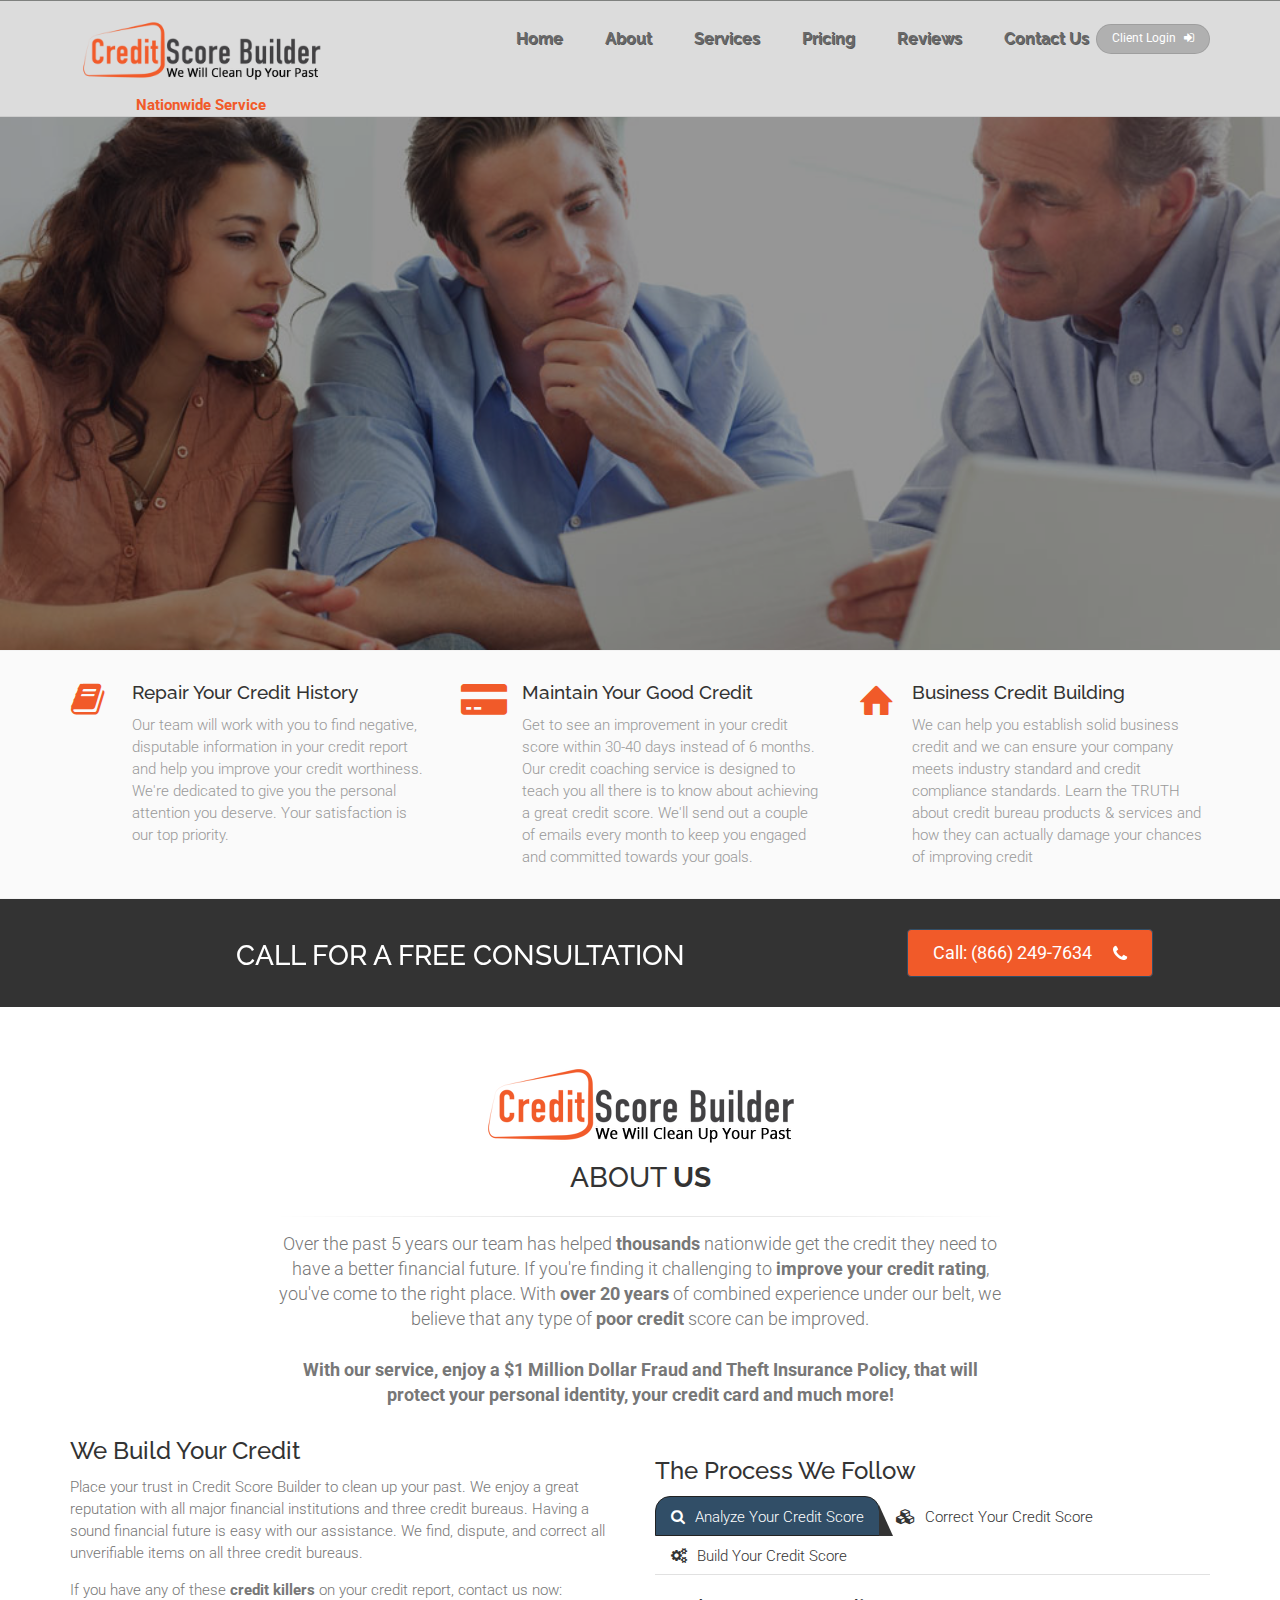
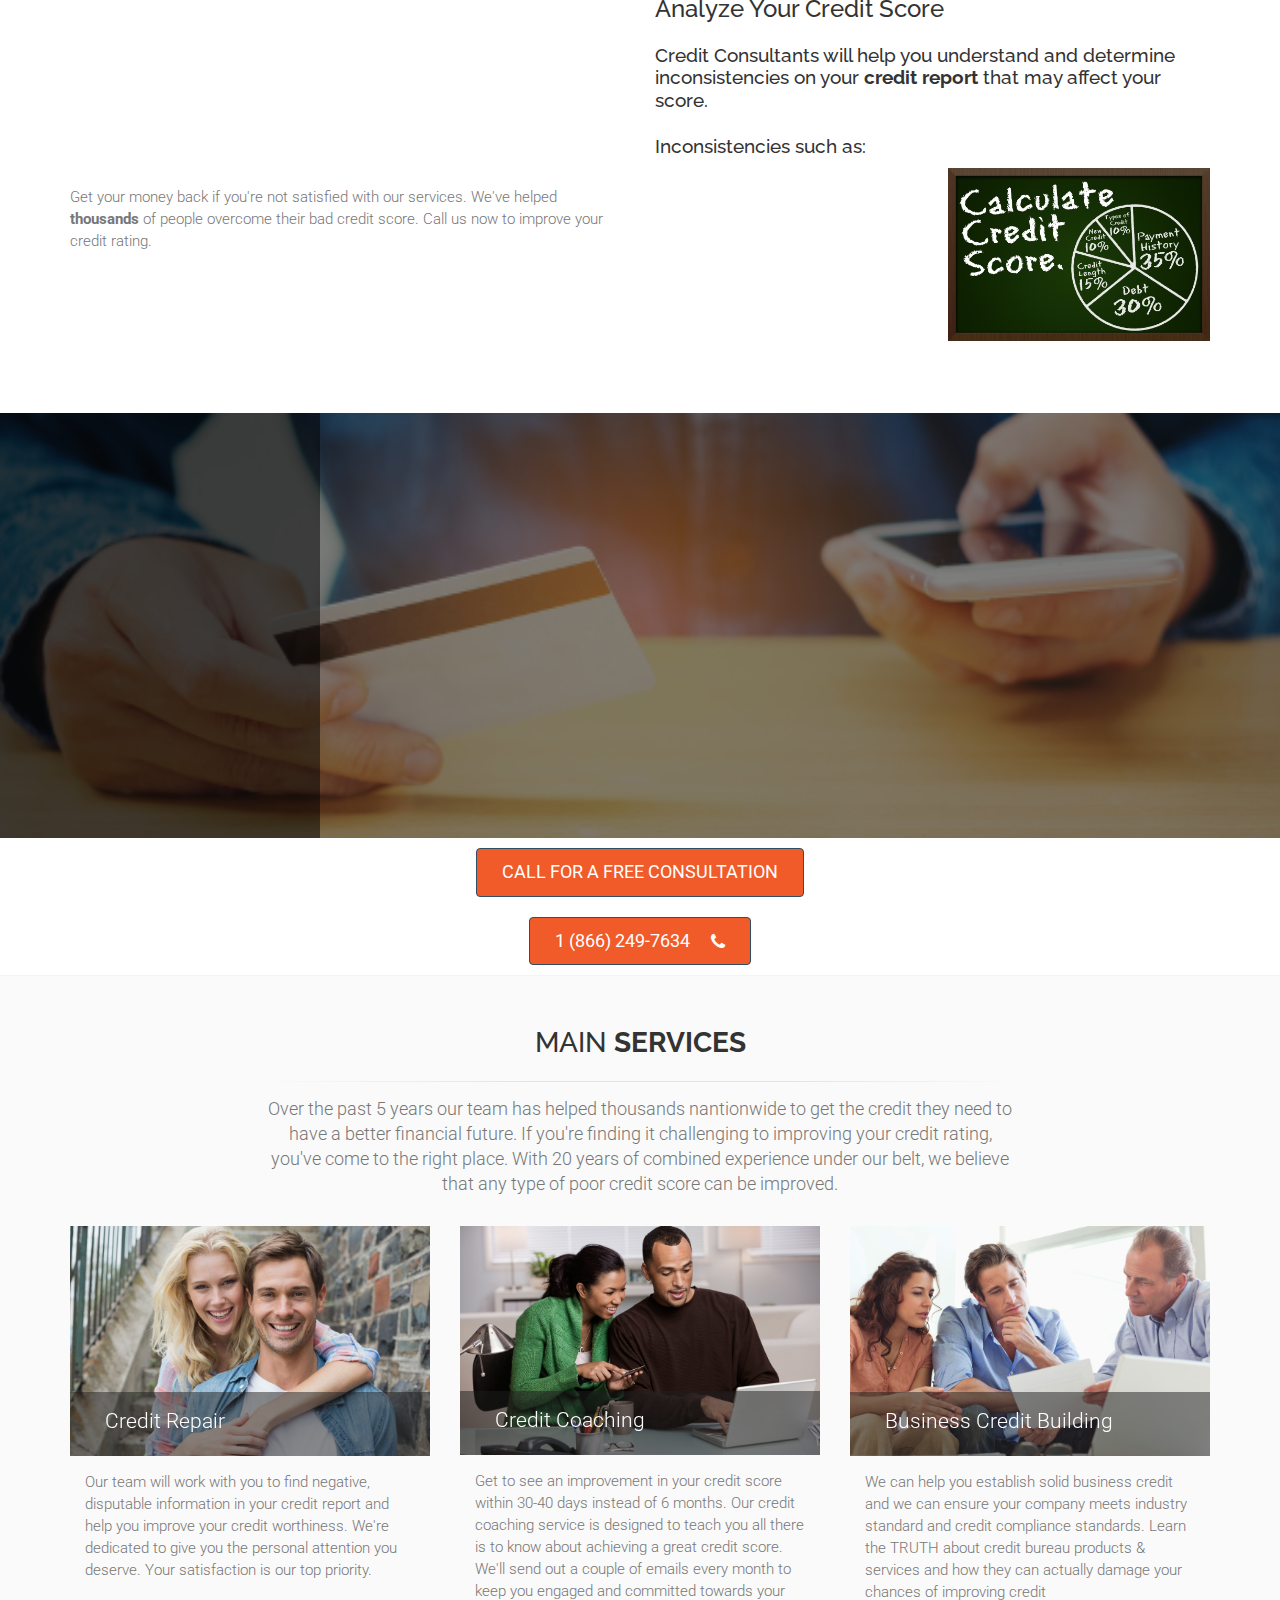
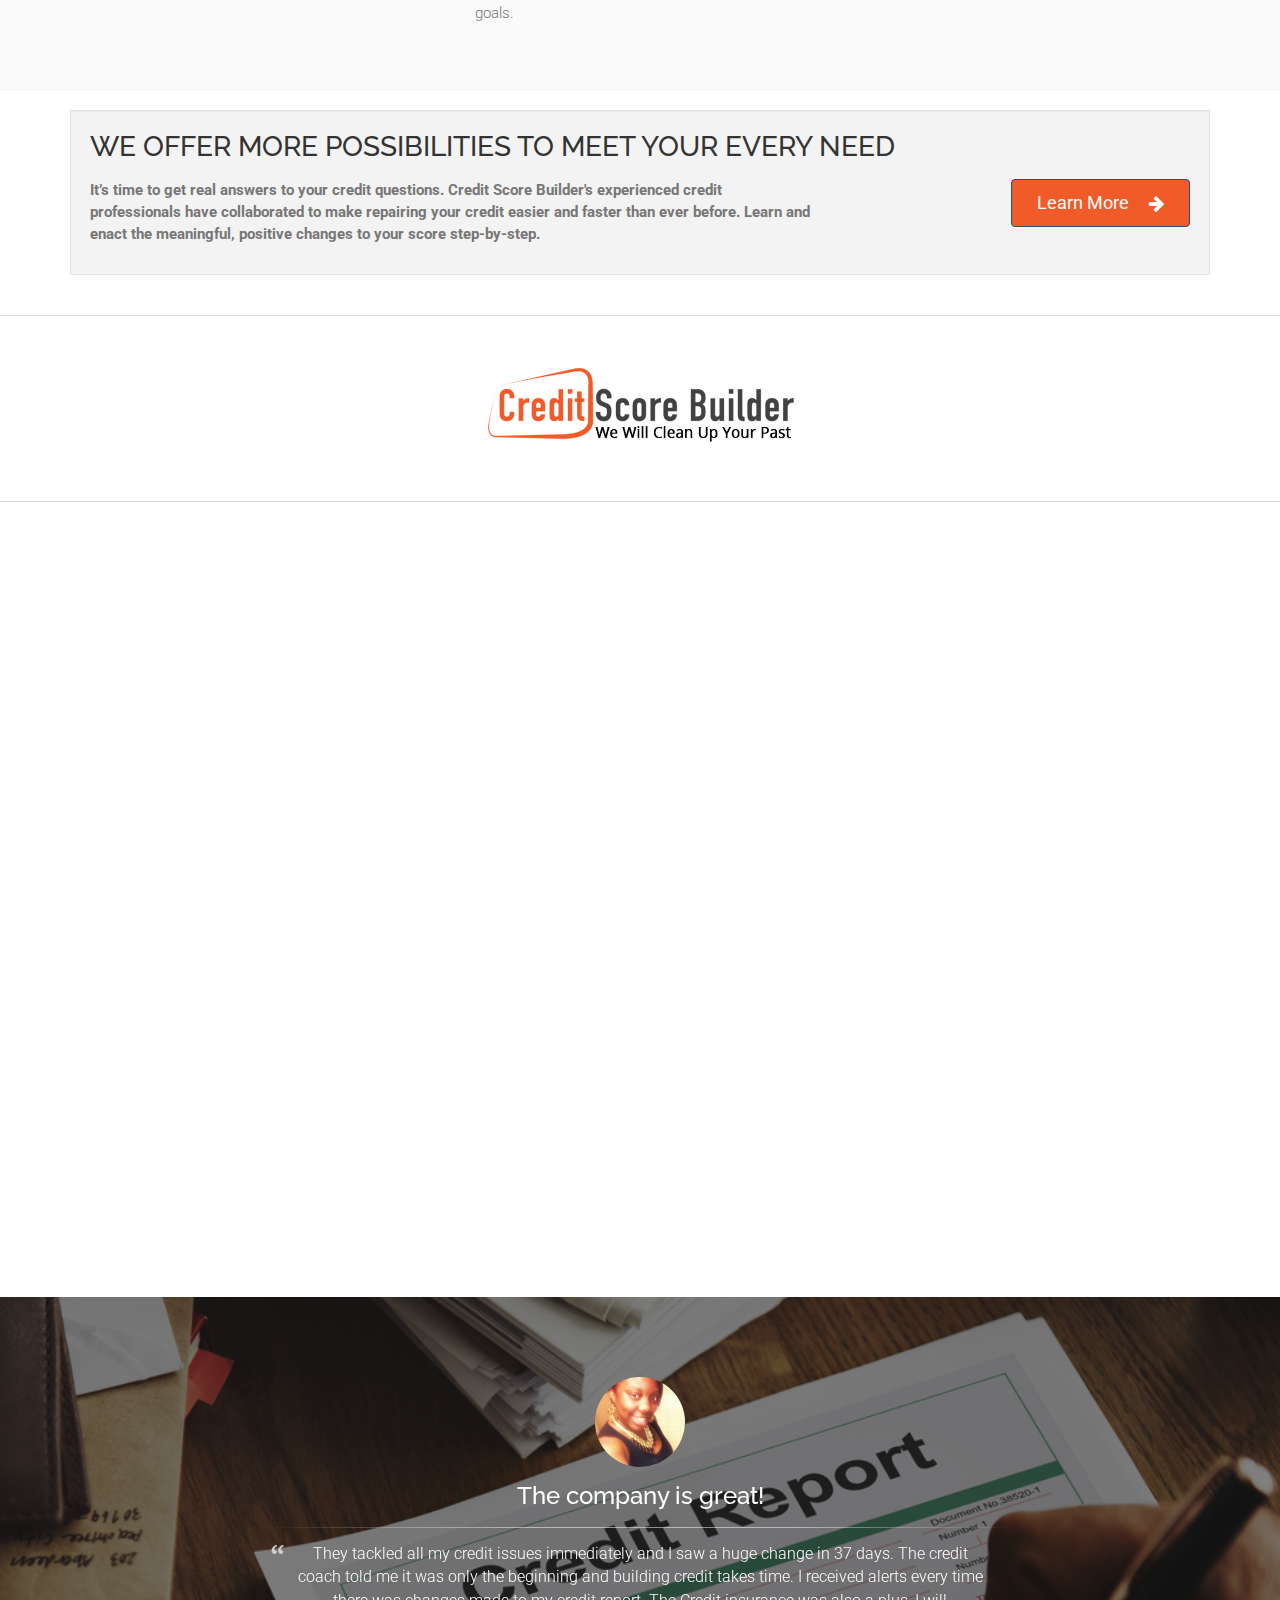
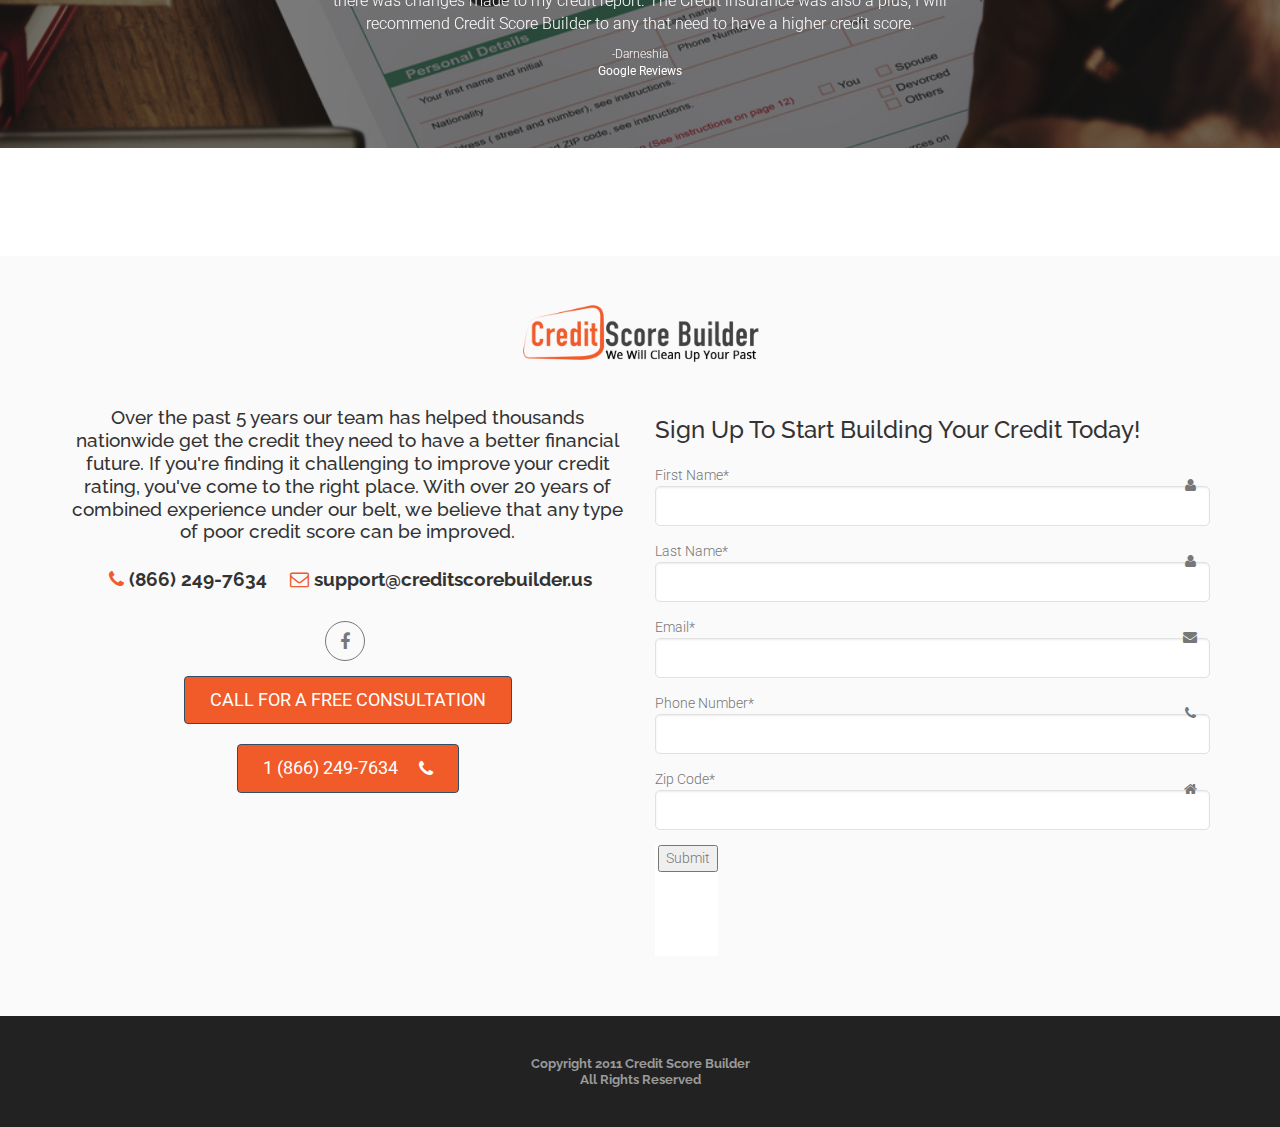
==== commit 9683bbce: "push" ====
--- a/public/index.html
+++ b/public/index.html
@@ -991,7 +991,7 @@
 										Zip Code*<input id='txtPostalCode' type='text' name='txtPostalCode' class="form-control">
 												<i class="fa fa-home form-control-feedback"></i>
 									</div>
-										<tr><td>&nbsp;</td><td align='center'><input type='submit' name='btnSubmit' class="submit-button btn btn-default" value='Submit'/> <input type='hidden' name='hfFormType' value='WebToLead'/> <input type='hidden' name='hfFormId' value='177'/> <input type='hidden' name='hfReturnUrl' value='http://www.creditscorebuilder.us/'/> <input type='hidden' value=''/> <input type='hidden' id='hfReferralId' name='hfReferralId' value='7959'/></td></tr></table></form>
+										<tr><td>&nbsp;</td><td align='center'><input type='submit' name='btnSubmit' value='Submit'/> <br/><input type='hidden' name='hfFormType' value='WebToLead'/> <br/><input type='hidden' name='hfFormId' value='86'/> <br/><input type='hidden' name='hfReturnUrl' value='http://creditscorebuilder.us/'/> <br/><input type='hidden' name='hfErrorUrl' value='http://creditscorebuilder.us/'/> <br/><input type='hidden' id='hfReferralId' name='hfReferralId' value='779'/></td></tr></table></form>
 										</div>
 							
 							
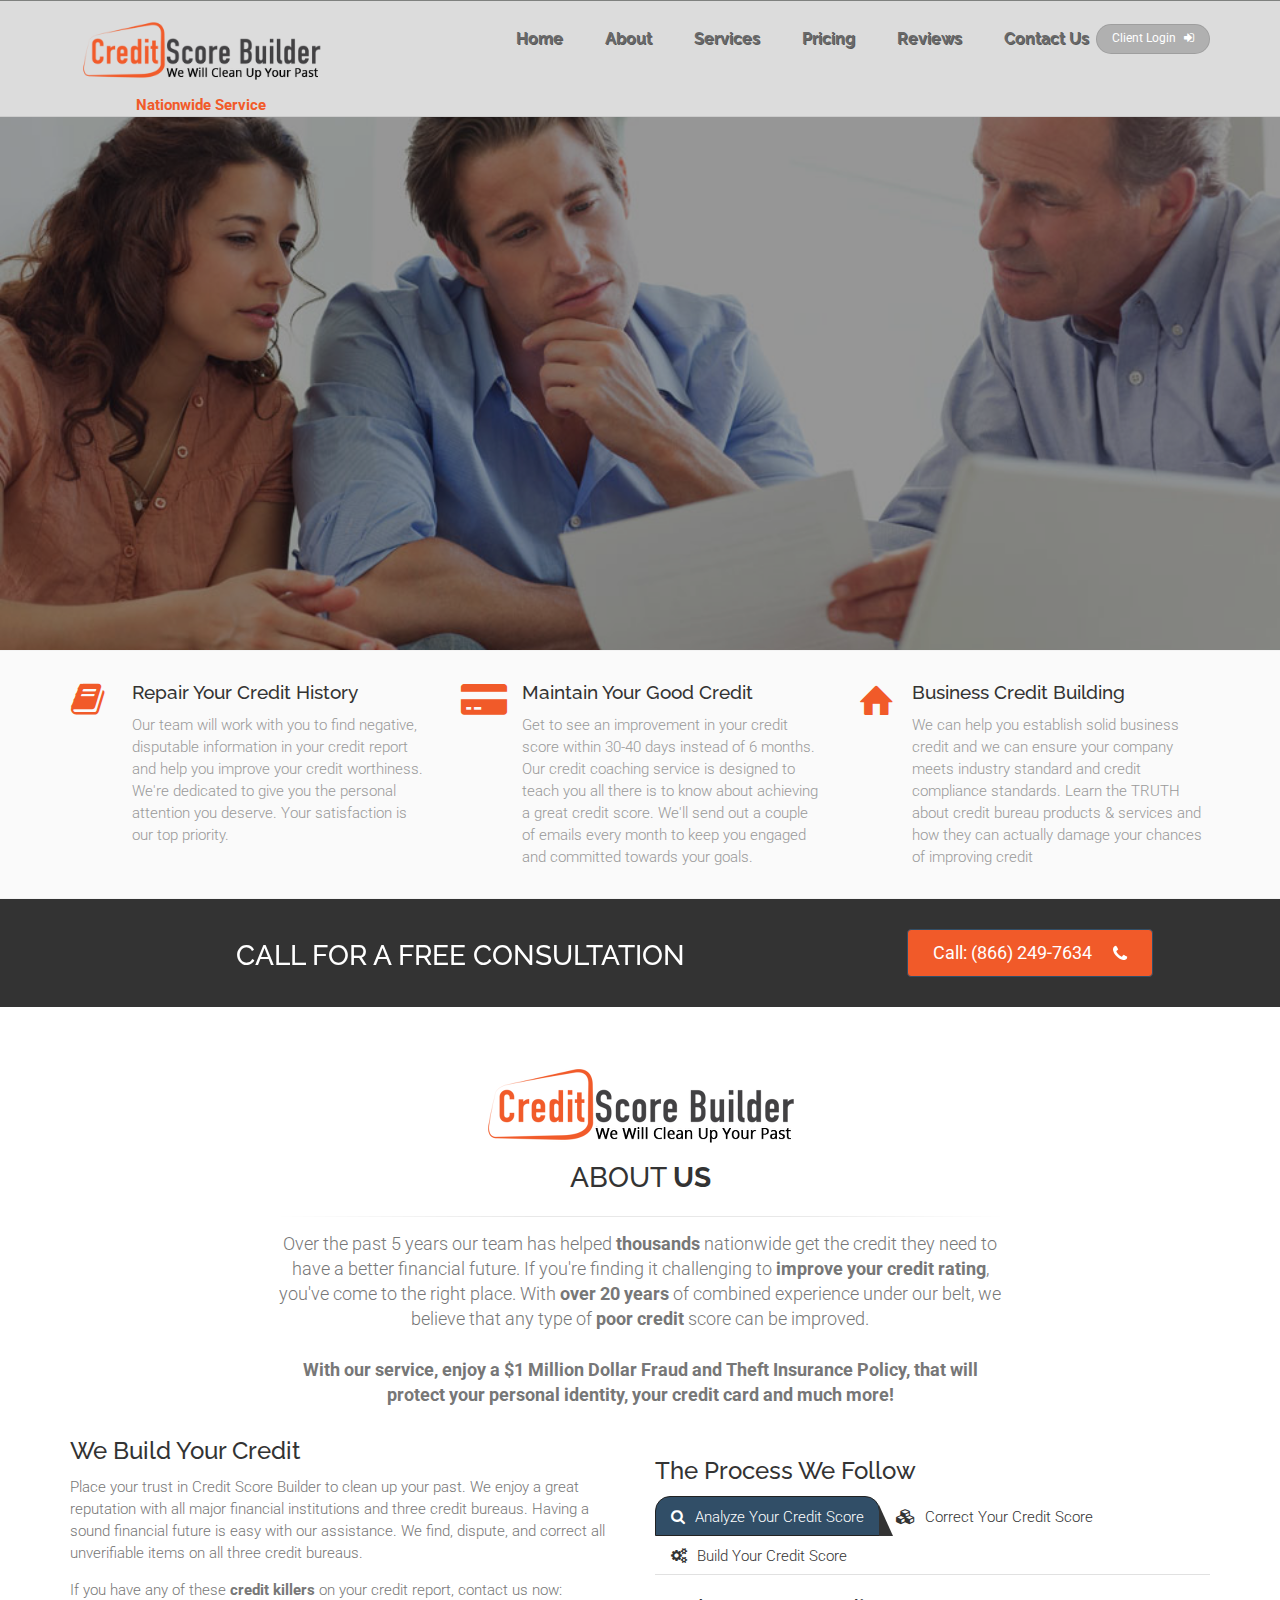
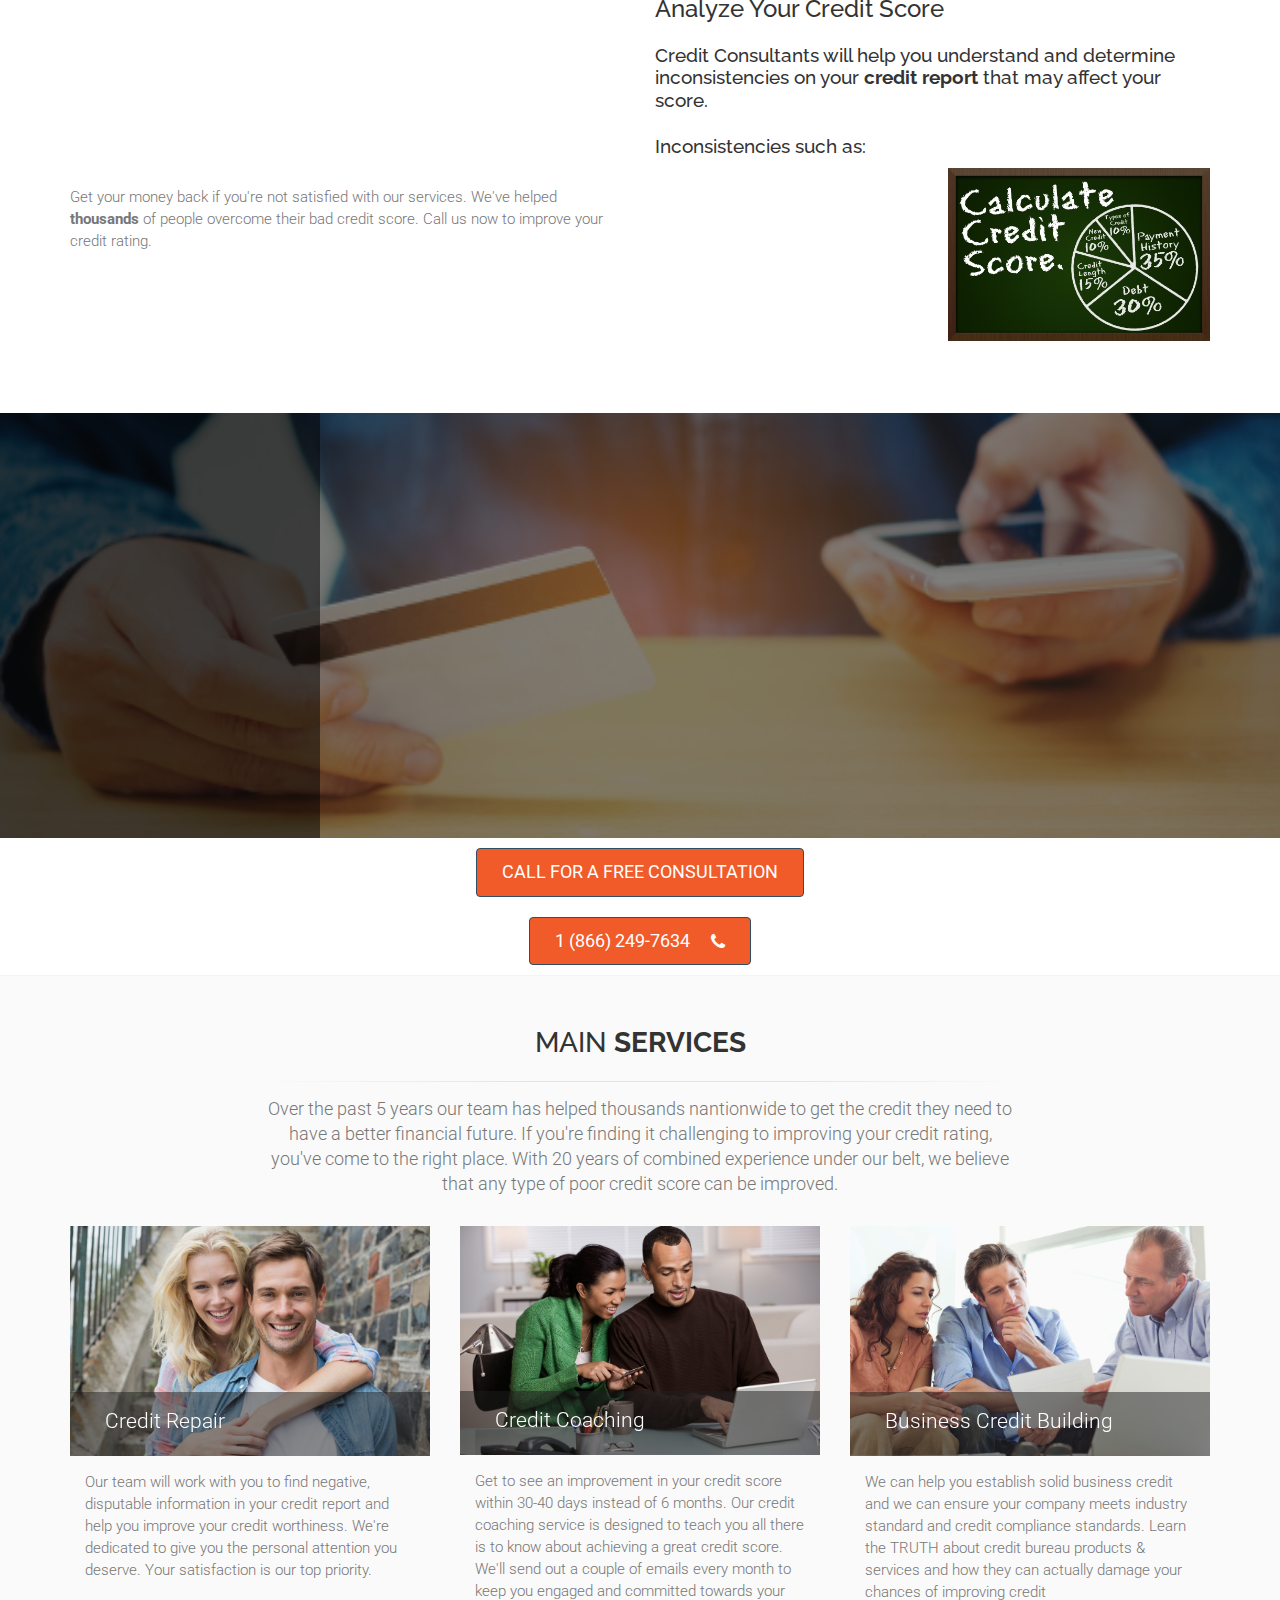
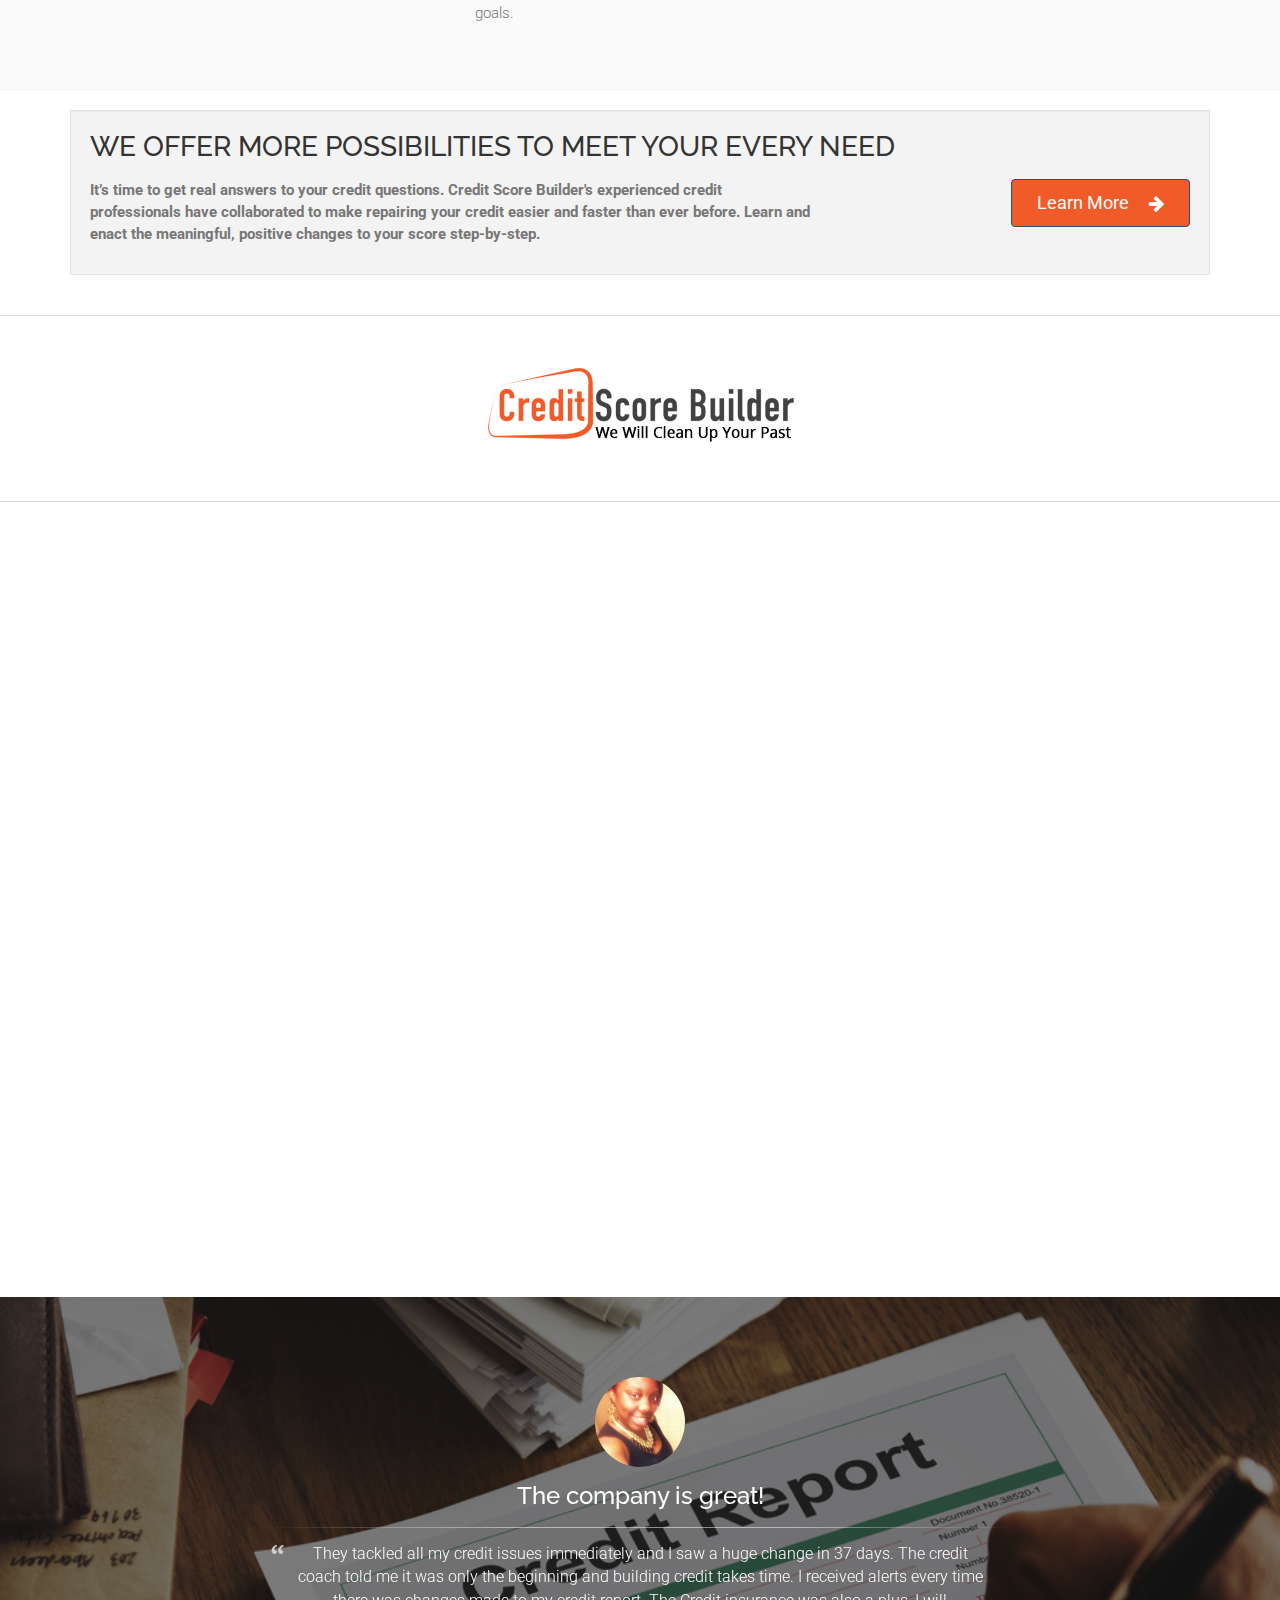
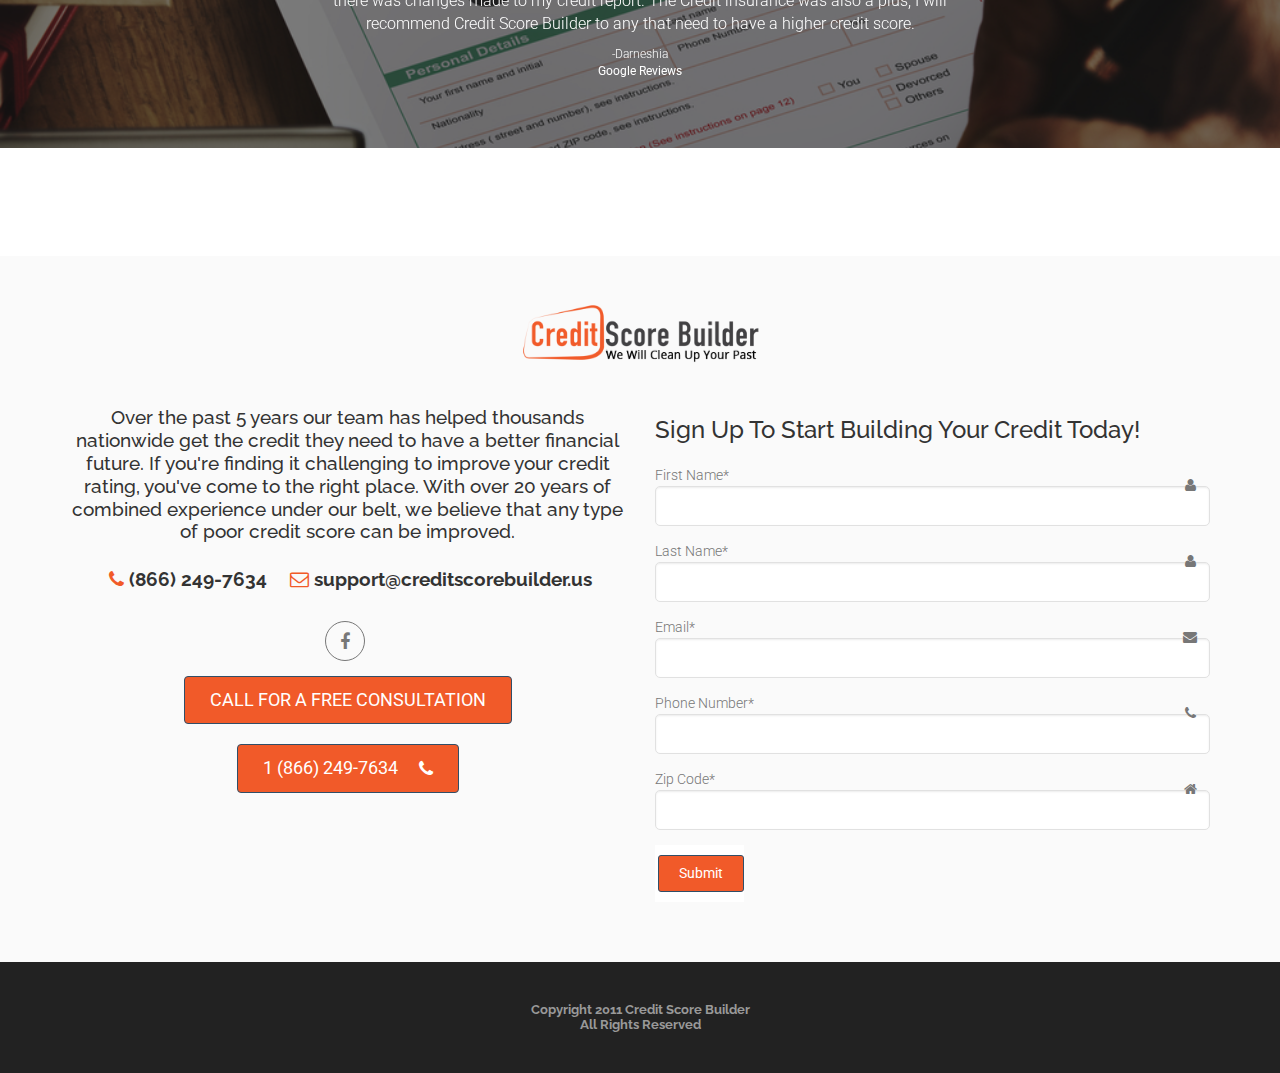
==== commit 3c0fbd2e: "push" ====
--- a/public/index.html
+++ b/public/index.html
@@ -991,7 +991,7 @@
 										Zip Code*<input id='txtPostalCode' type='text' name='txtPostalCode' class="form-control">
 												<i class="fa fa-home form-control-feedback"></i>
 									</div>
-										<tr><td>&nbsp;</td><td align='center'><input type='submit' name='btnSubmit' value='Submit'/> <br/><input type='hidden' name='hfFormType' value='WebToLead'/> <br/><input type='hidden' name='hfFormId' value='86'/> <br/><input type='hidden' name='hfReturnUrl' value='http://creditscorebuilder.us/'/> <br/><input type='hidden' name='hfErrorUrl' value='http://creditscorebuilder.us/'/> <br/><input type='hidden' id='hfReferralId' name='hfReferralId' value='779'/></td></tr></table></form>
+										<tr><td>&nbsp;</td><td align='center'><input type='submit' name='btnSubmit' class="submit-button btn btn-default" value='Submit'/> <input type='hidden' name='hfFormType' value='WebToLead'/> <input type='hidden' name='hfFormId' value='86'/> <input type='hidden' name='hfReturnUrl' value='http://www.creditscorebuilder.us/'/> <input type='hidden' value=''/> <input type='hidden' id='hfReferralId' name='hfReferralId' value='779'/></td></tr></table></form>
 										</div>
 							
 							
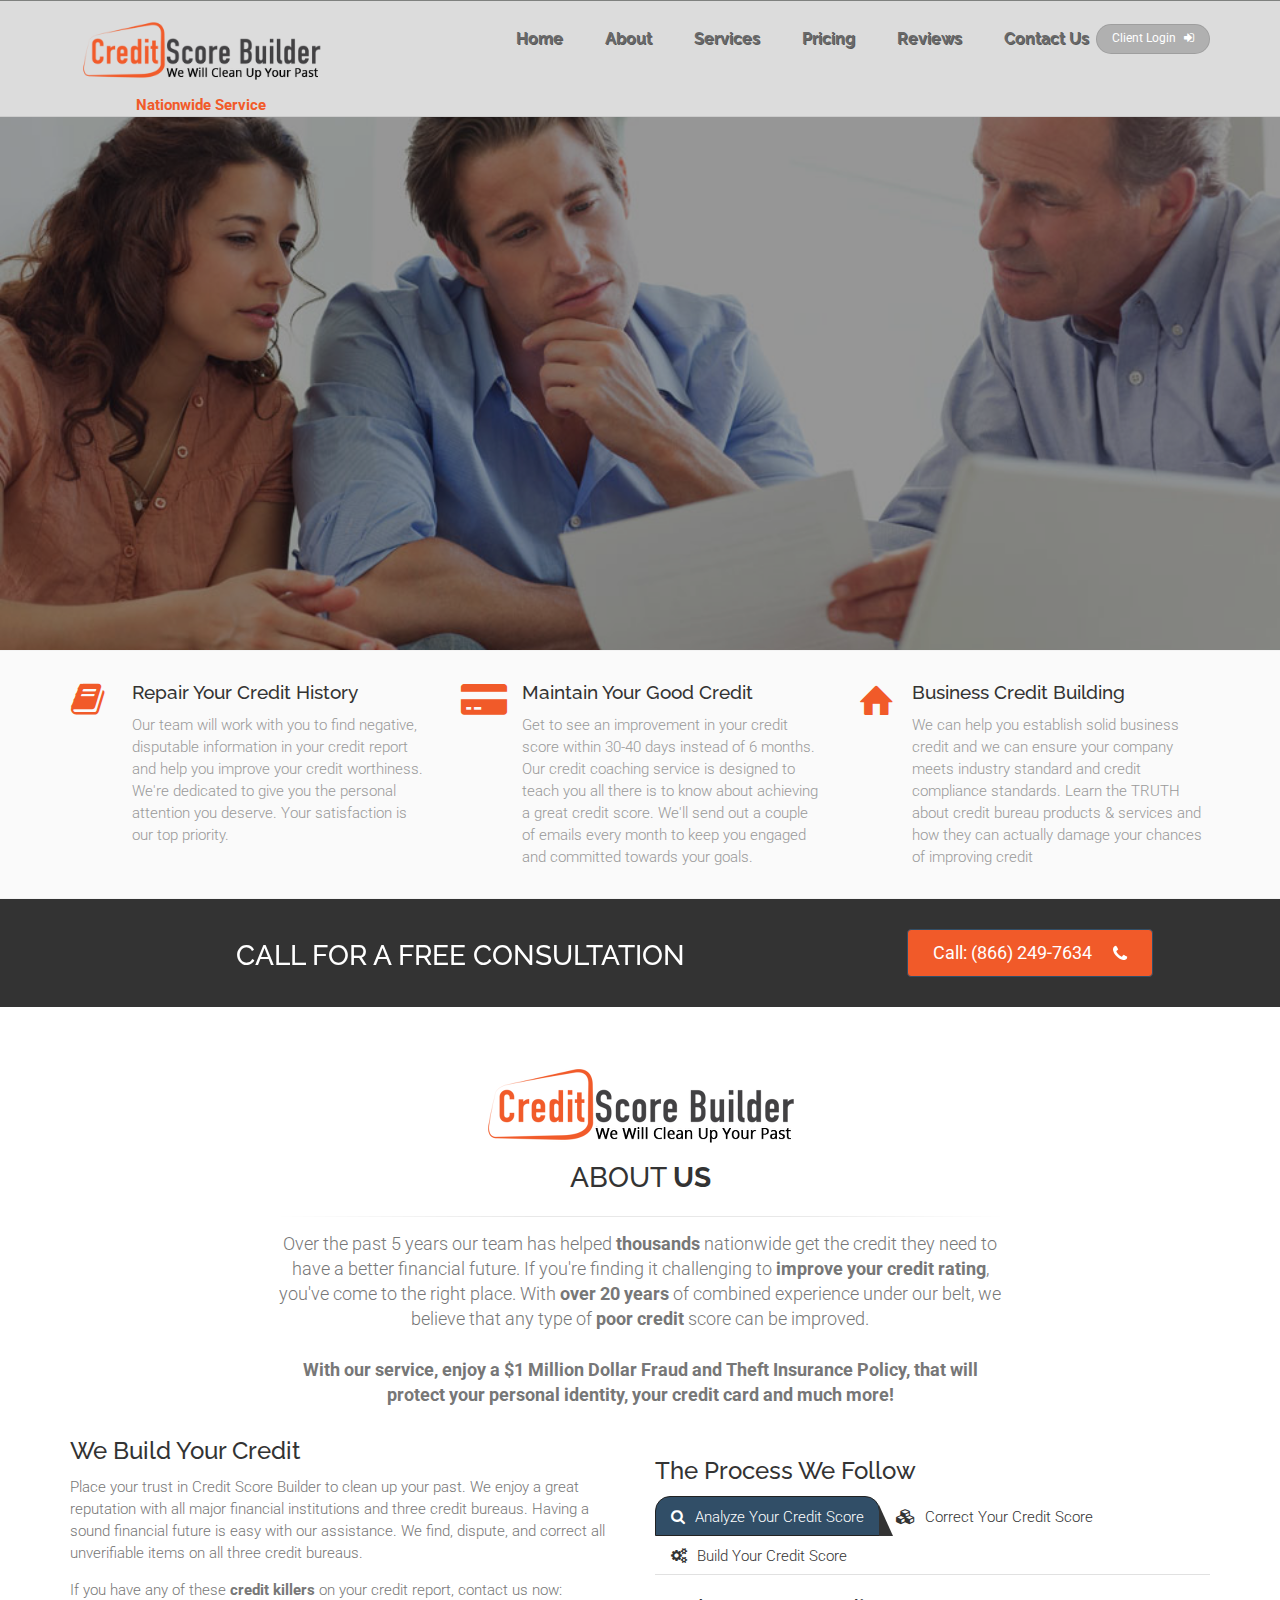
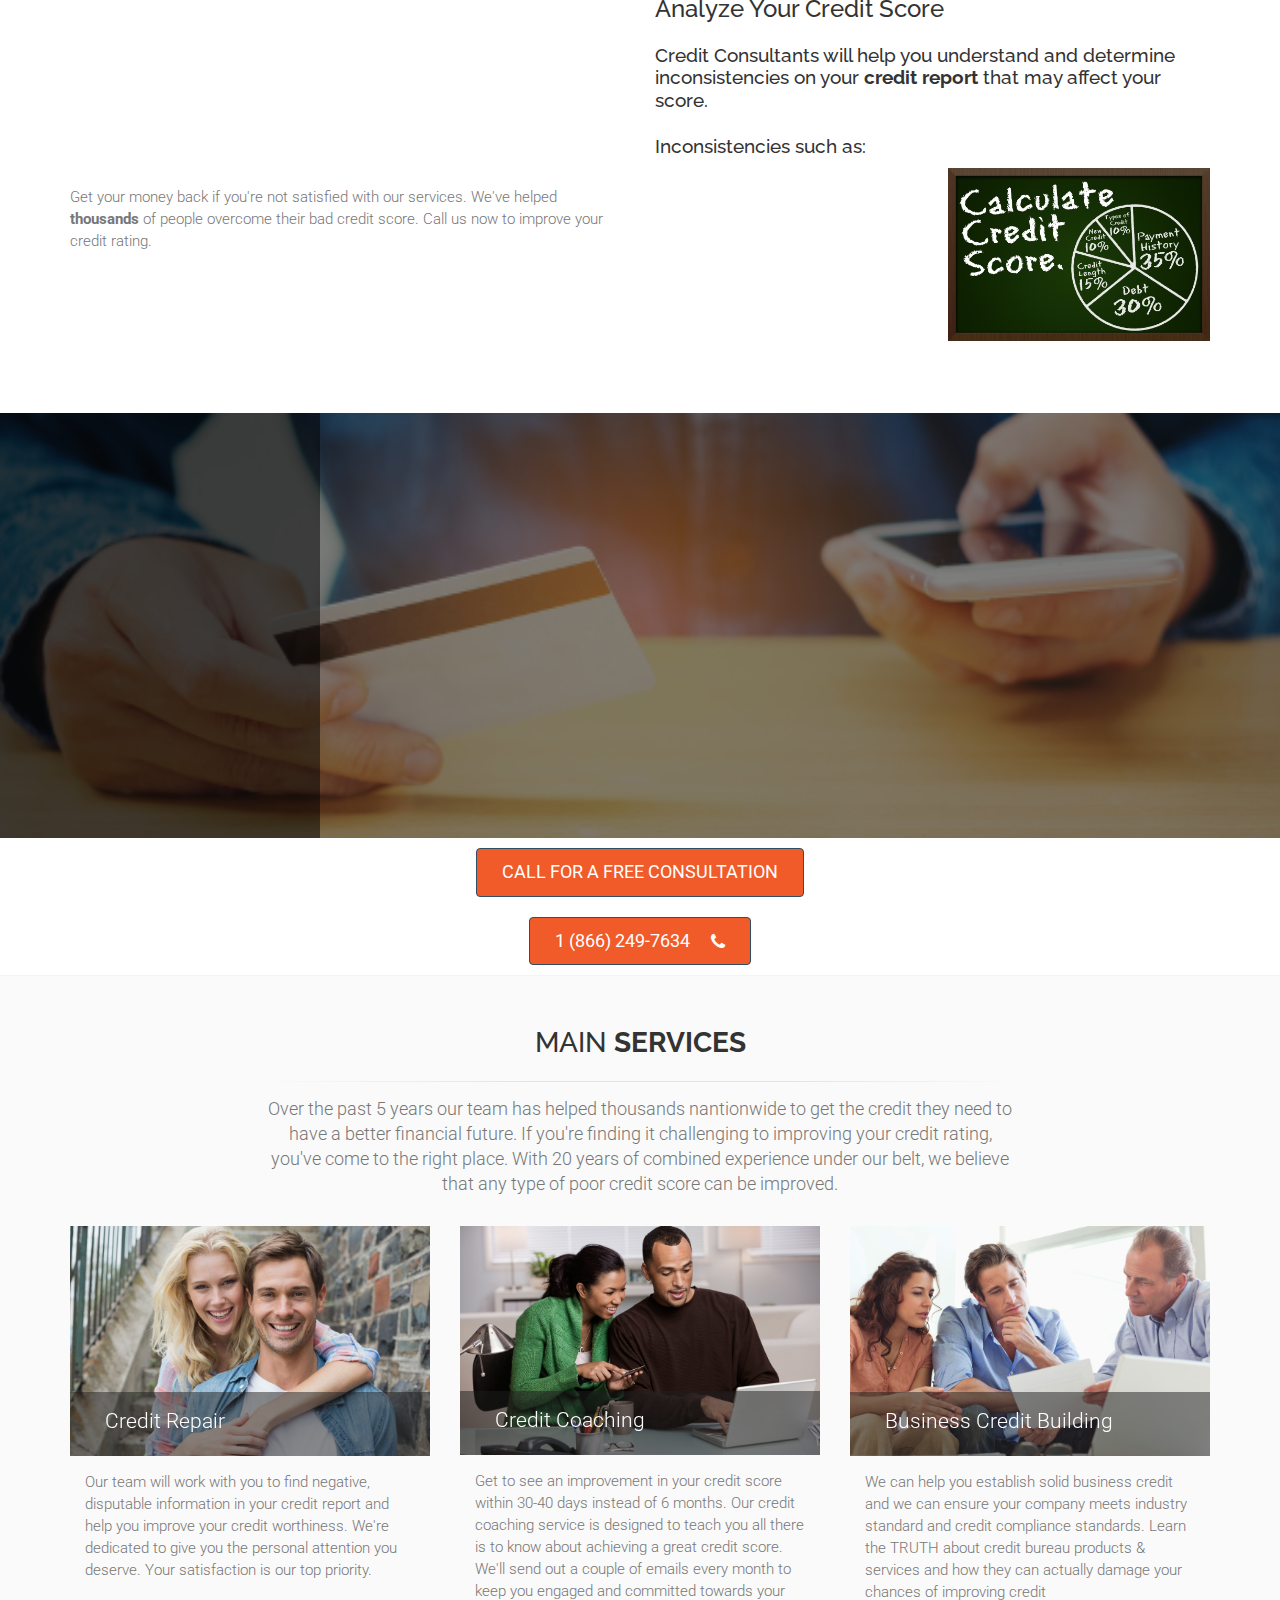
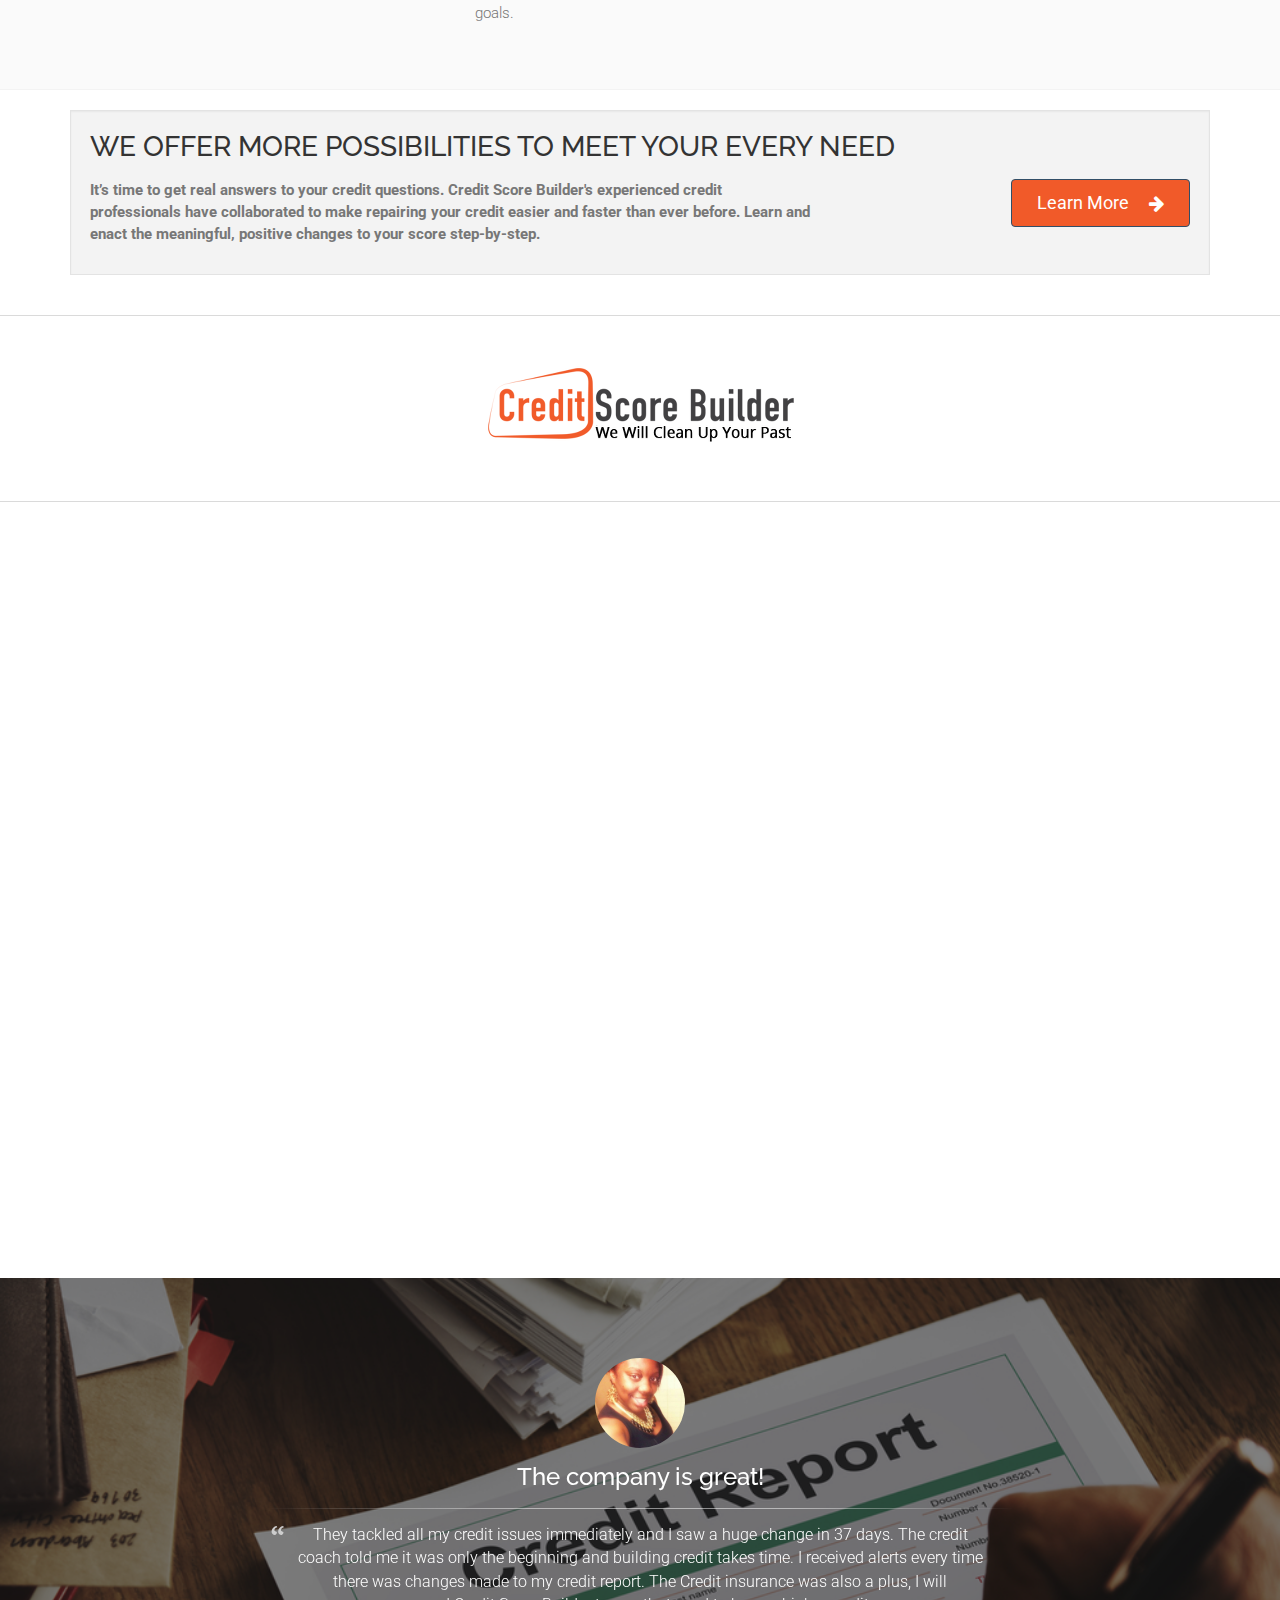
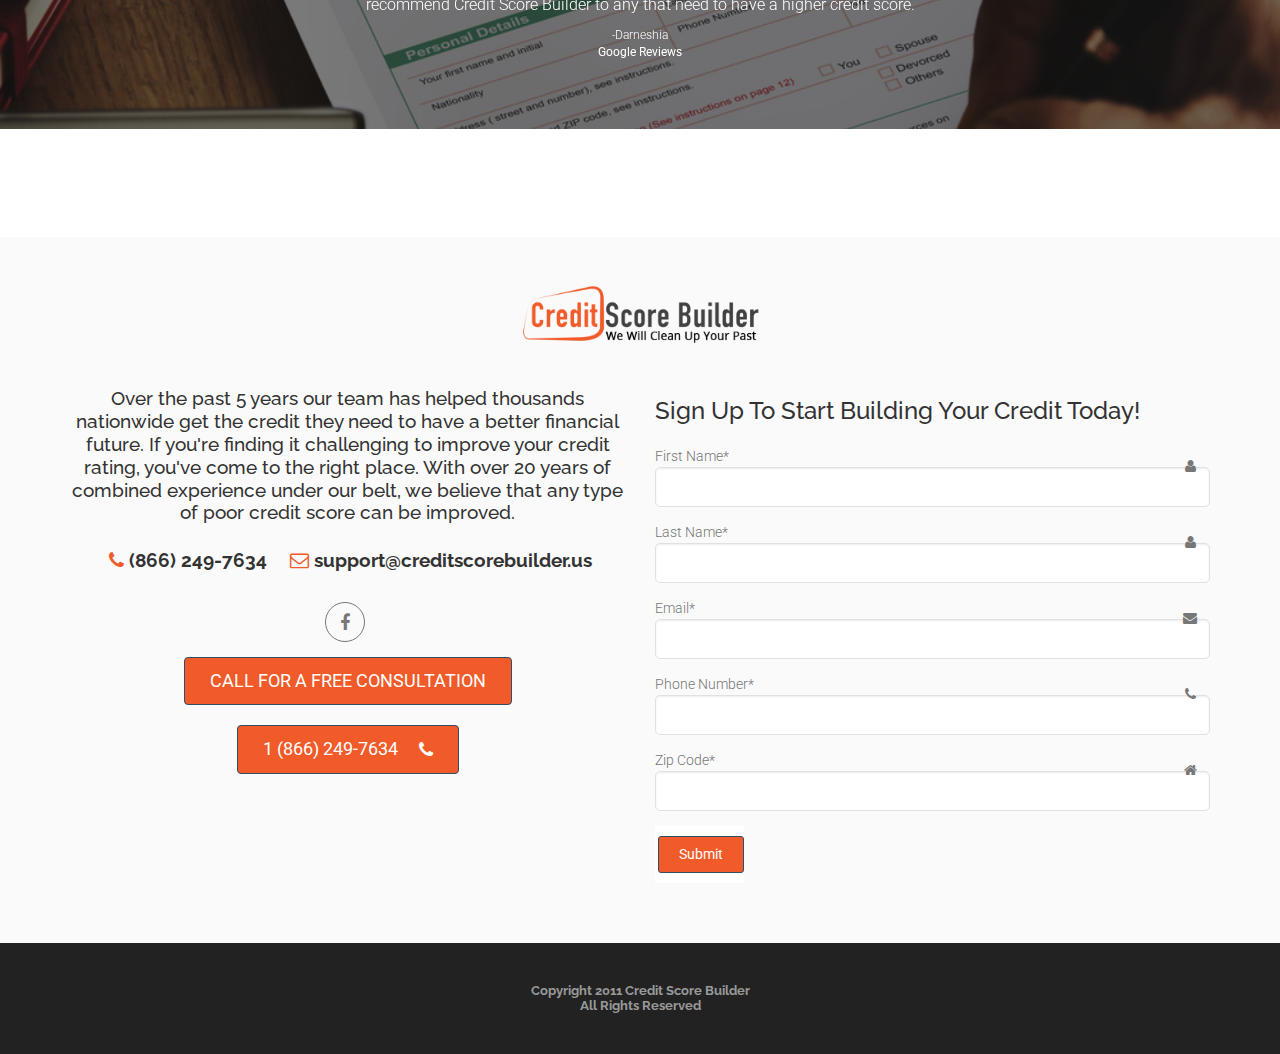
==== commit c5849447: "push" ====
--- a/public/index.html
+++ b/public/index.html
@@ -753,7 +753,7 @@
 											<li>Includes unlimited items on all three credit bureaus</li>
 											<li>Direct disputes with creditors are available</li>
 											<li>Includes credit coaching</li>
-											<li><strong>Guaranteed Approval Credit Builder Loans up to $10,000 from a major Bank, report to all three major credit Bureaus.</strong></li>
+											<li><strong>99% Approval Credit Builder Loans up to $10,000 from a major Bank, report to all three major credit Bureaus.</strong></li>
 											<li>FREE: all three credit scores updated monthly</li>
 											<li>No signup fee – we do the work first</li>
 											
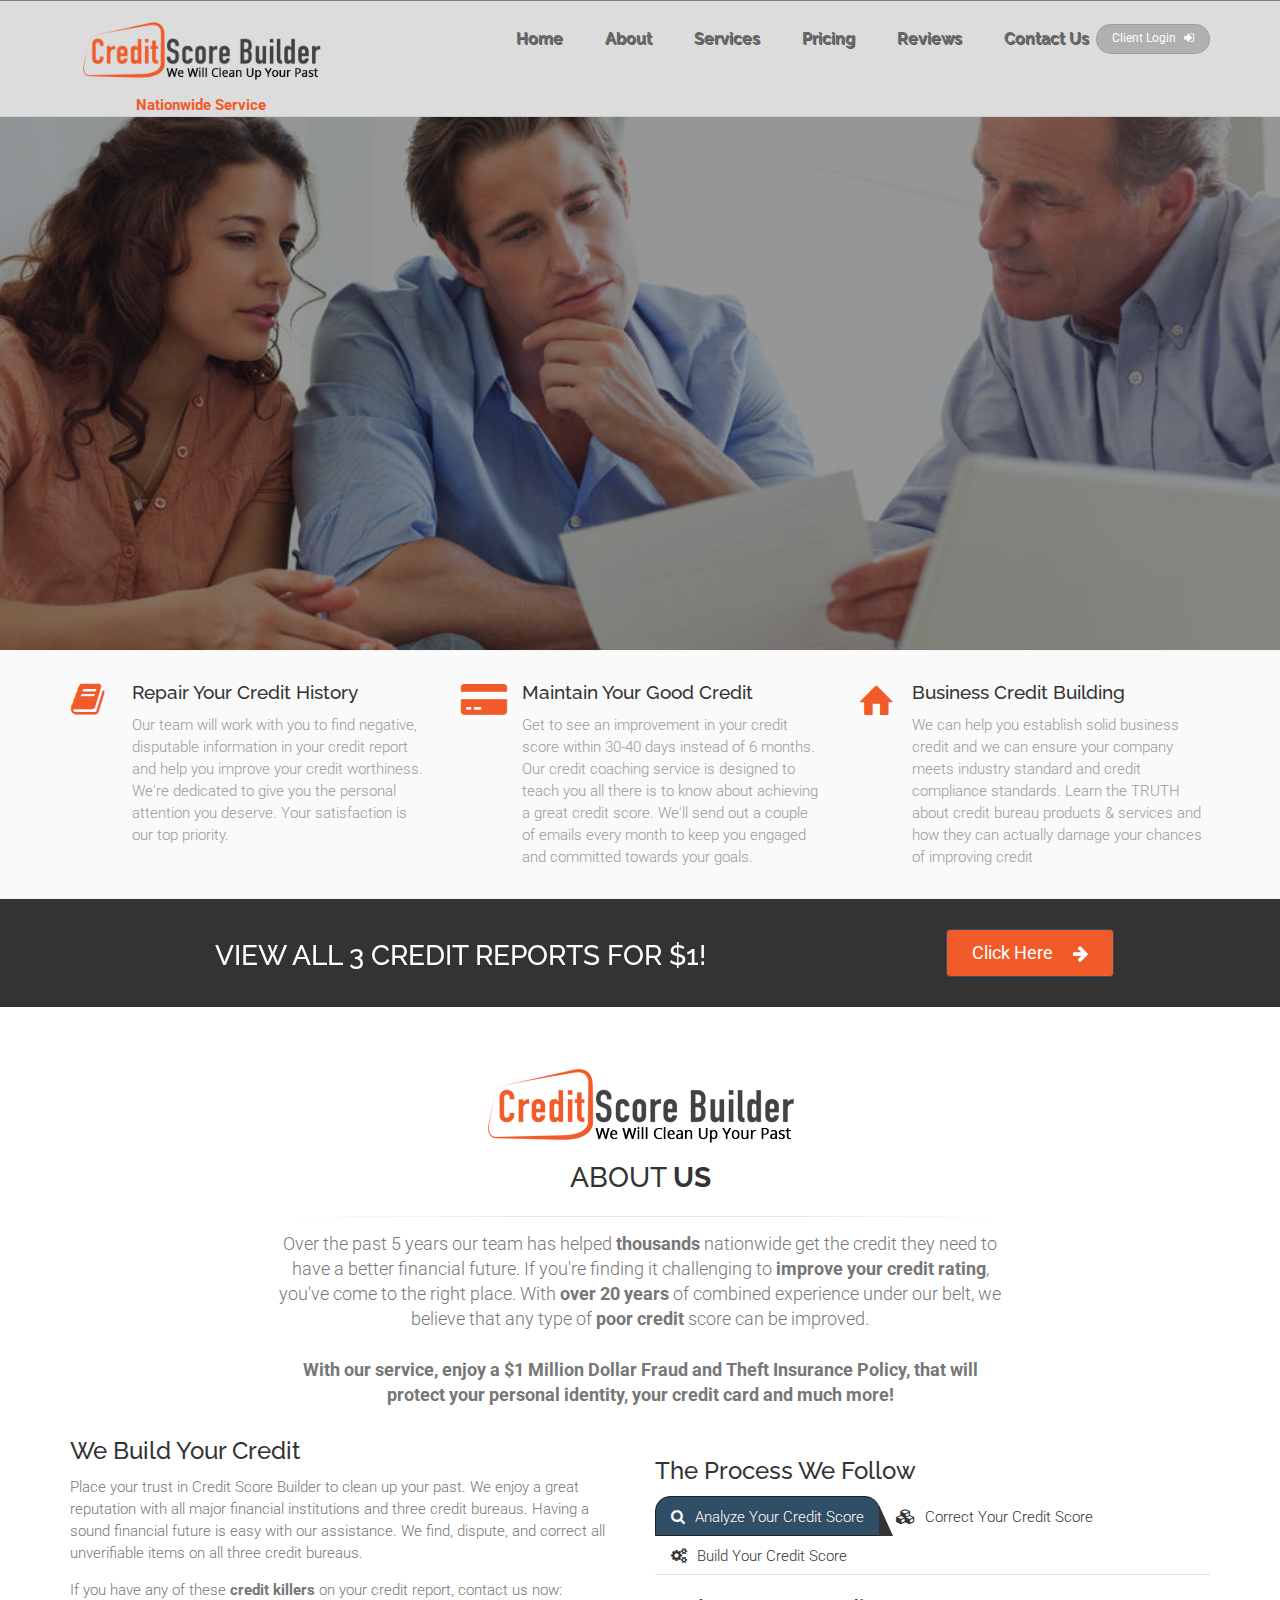
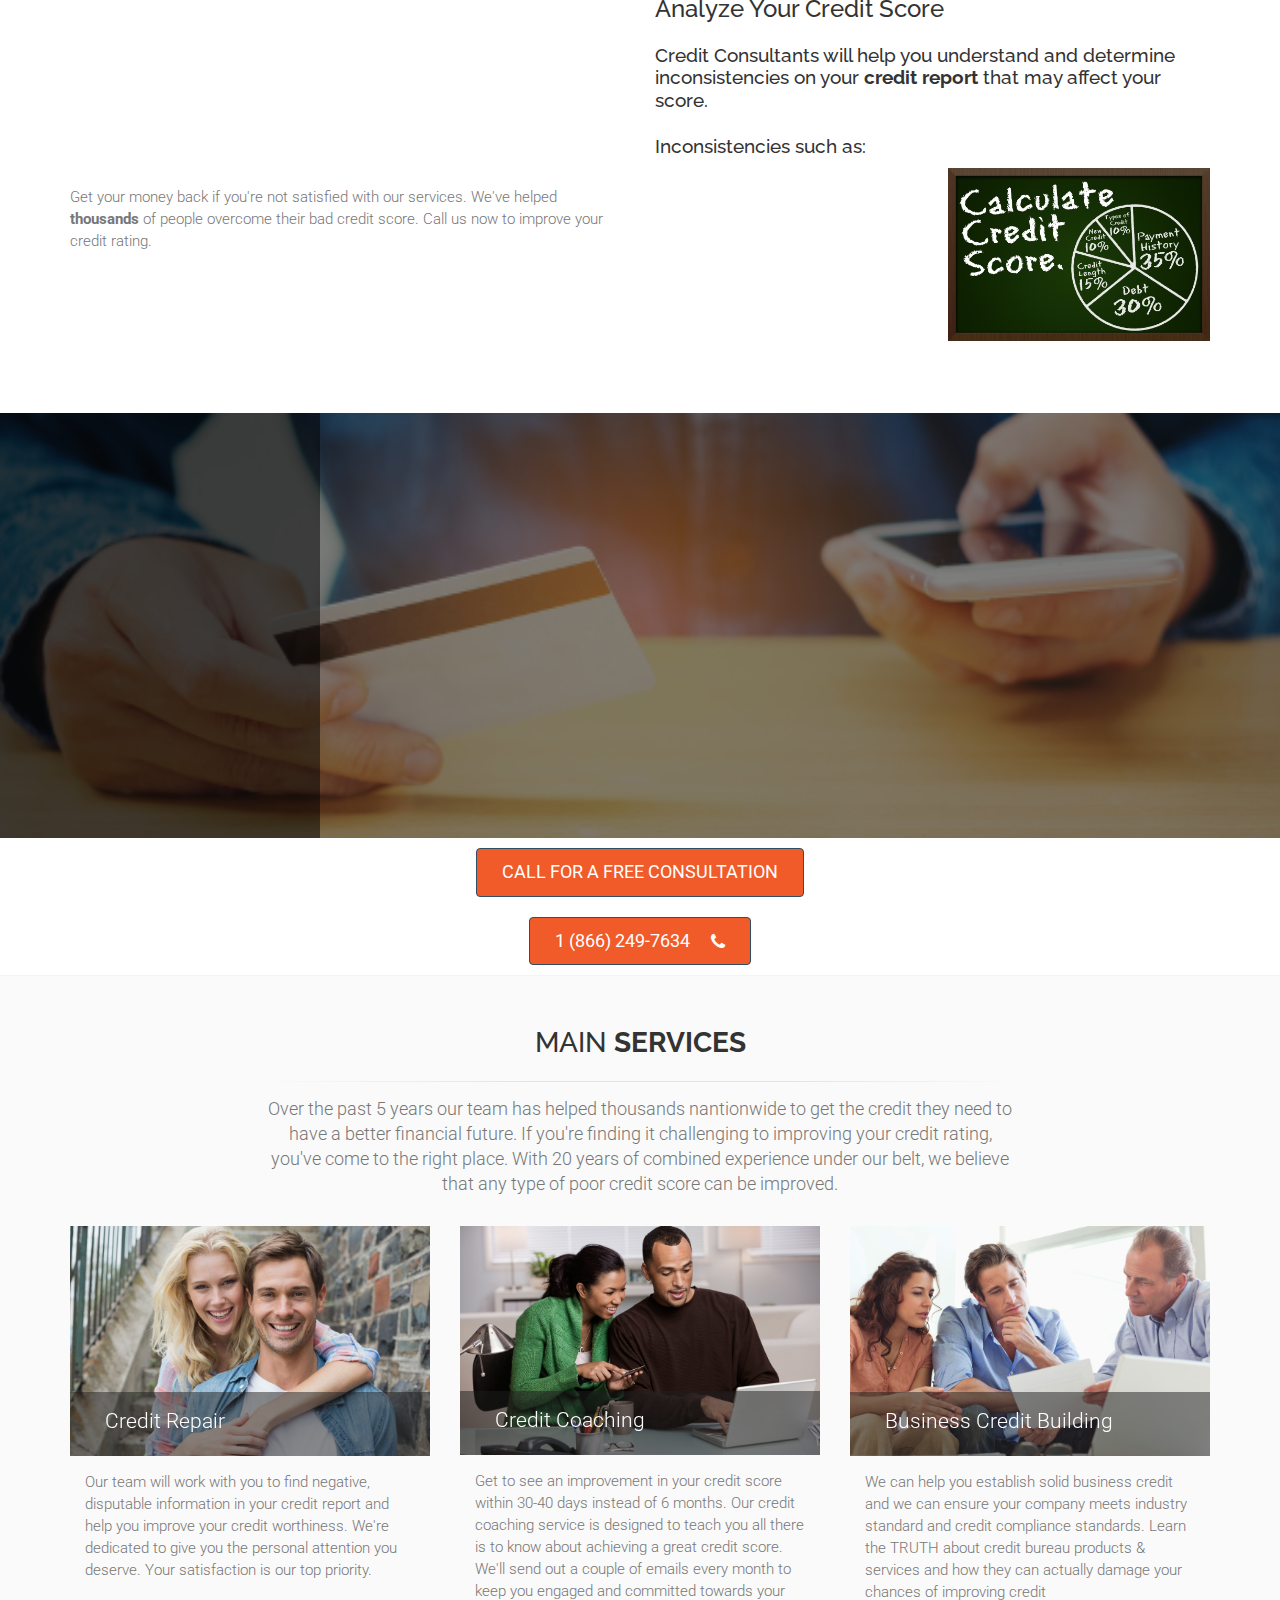
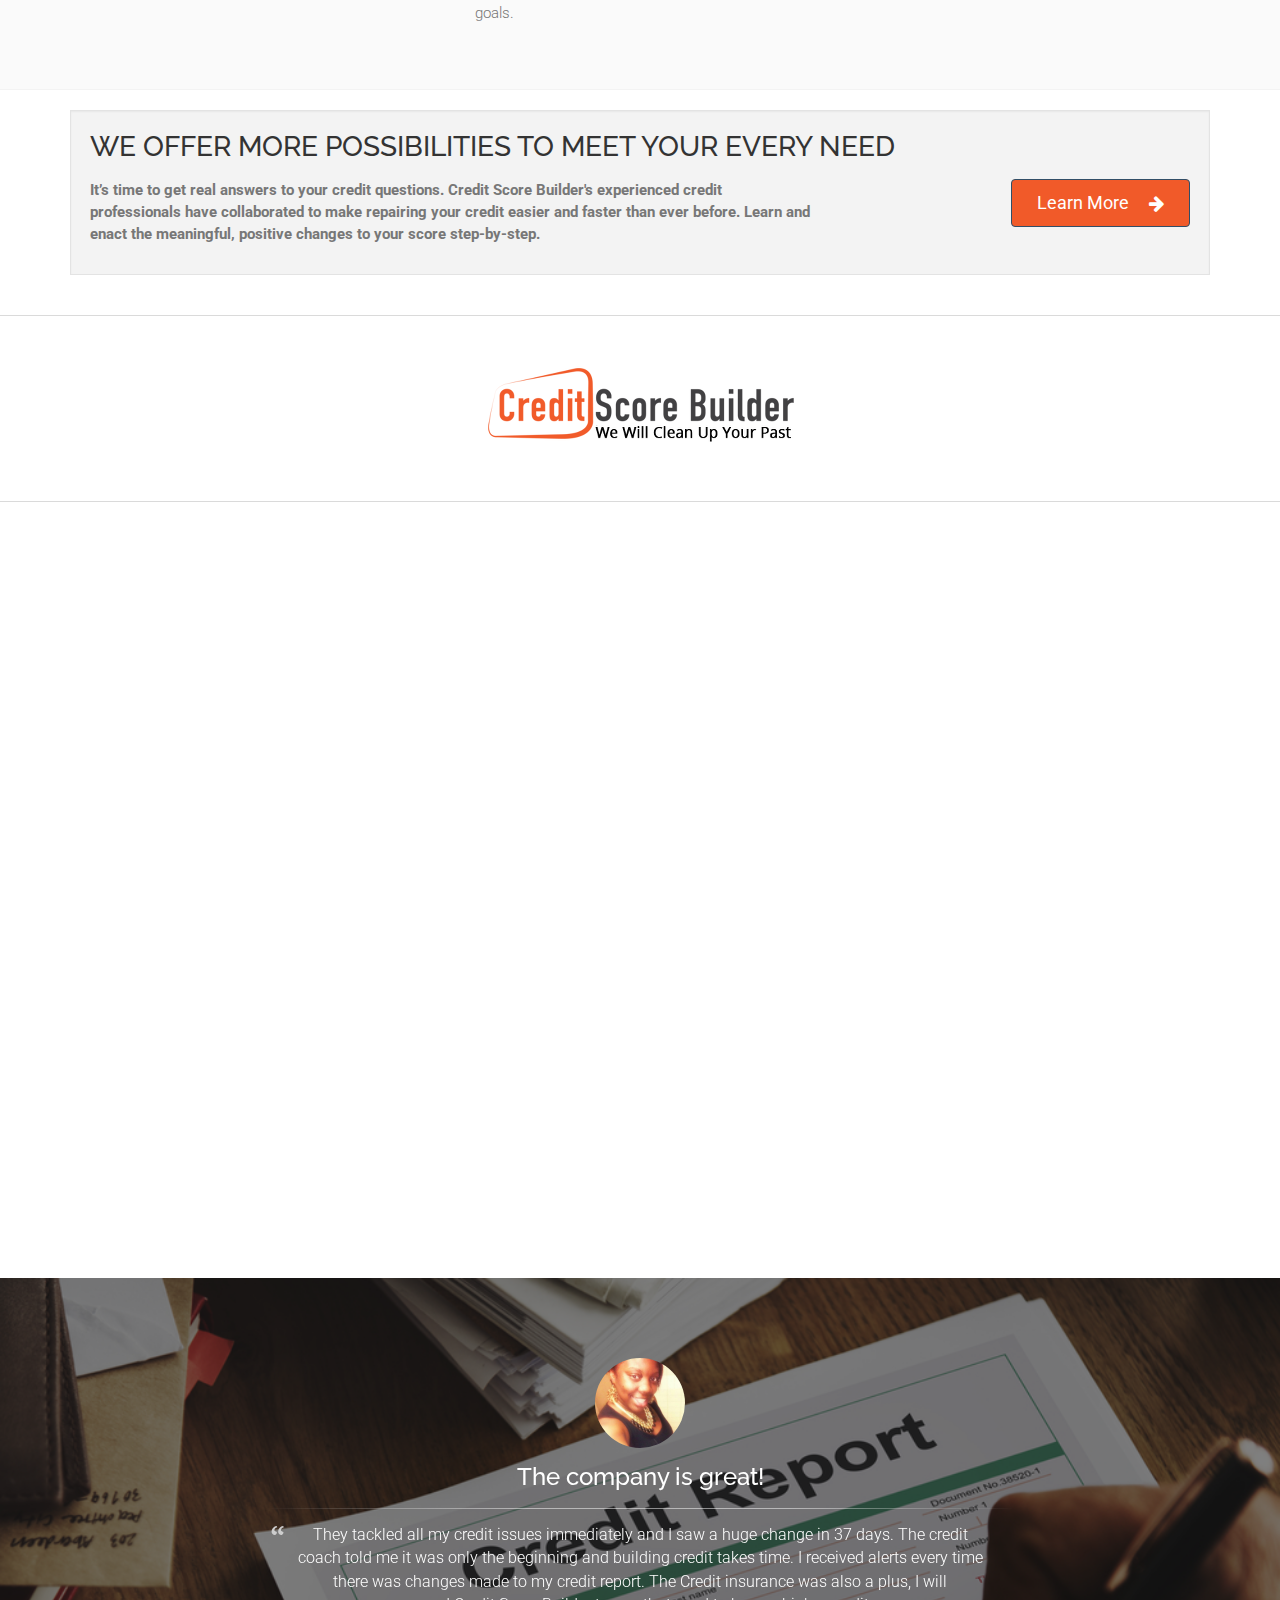
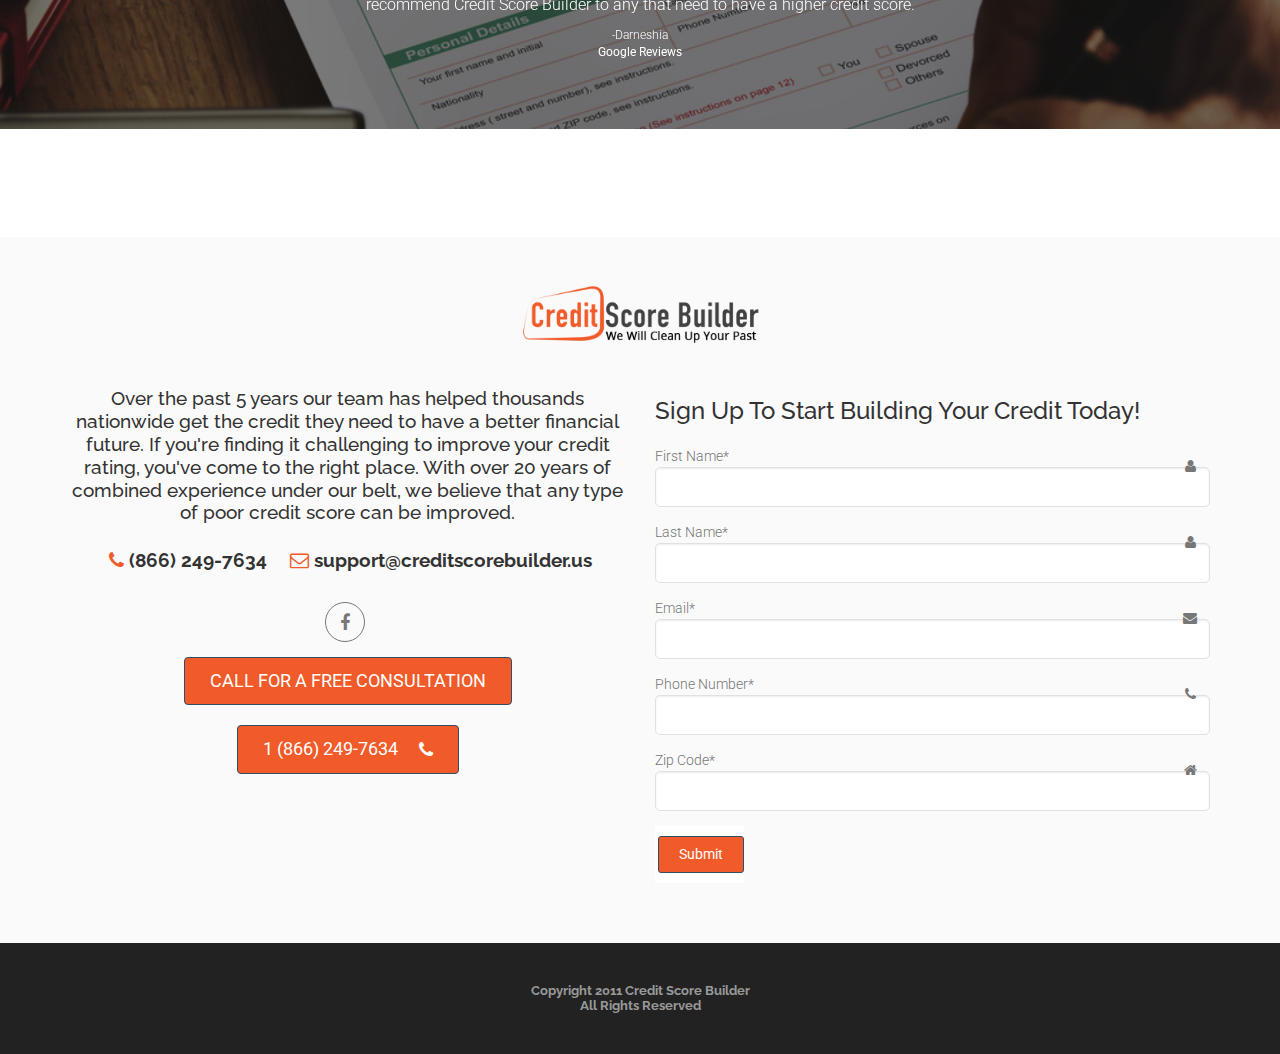
==== commit 6d1b44b5: "push" ====
--- a/public/index.html
+++ b/public/index.html
@@ -406,11 +406,11 @@
 								<div class="call-to-action text-center">
 									<div class="row">
 										<div class="col-sm-8">
-											<h2>Call For A Free Consultation</h2>
+											<h2>View All 3 Credit Reports for $1! </h2>
 											<h2>Waste no more time</h2>
 										</div>
 										<div class="col-sm-4">
-											<p class="mt-10"><a href="tel:8662497634" class="btn btn-default btn-lg btn-animated">Call: (866) 249-7634 <i class="fa fa-phone"></i></a></p>
+											<p class="mt-10"><a href="http://safecreditiq.com" class="btn btn-default btn-lg btn-animated">Click Here <i class="fa fa-arrow-right"></i></a></p>
 										</div>
 									</div>
 								</div>
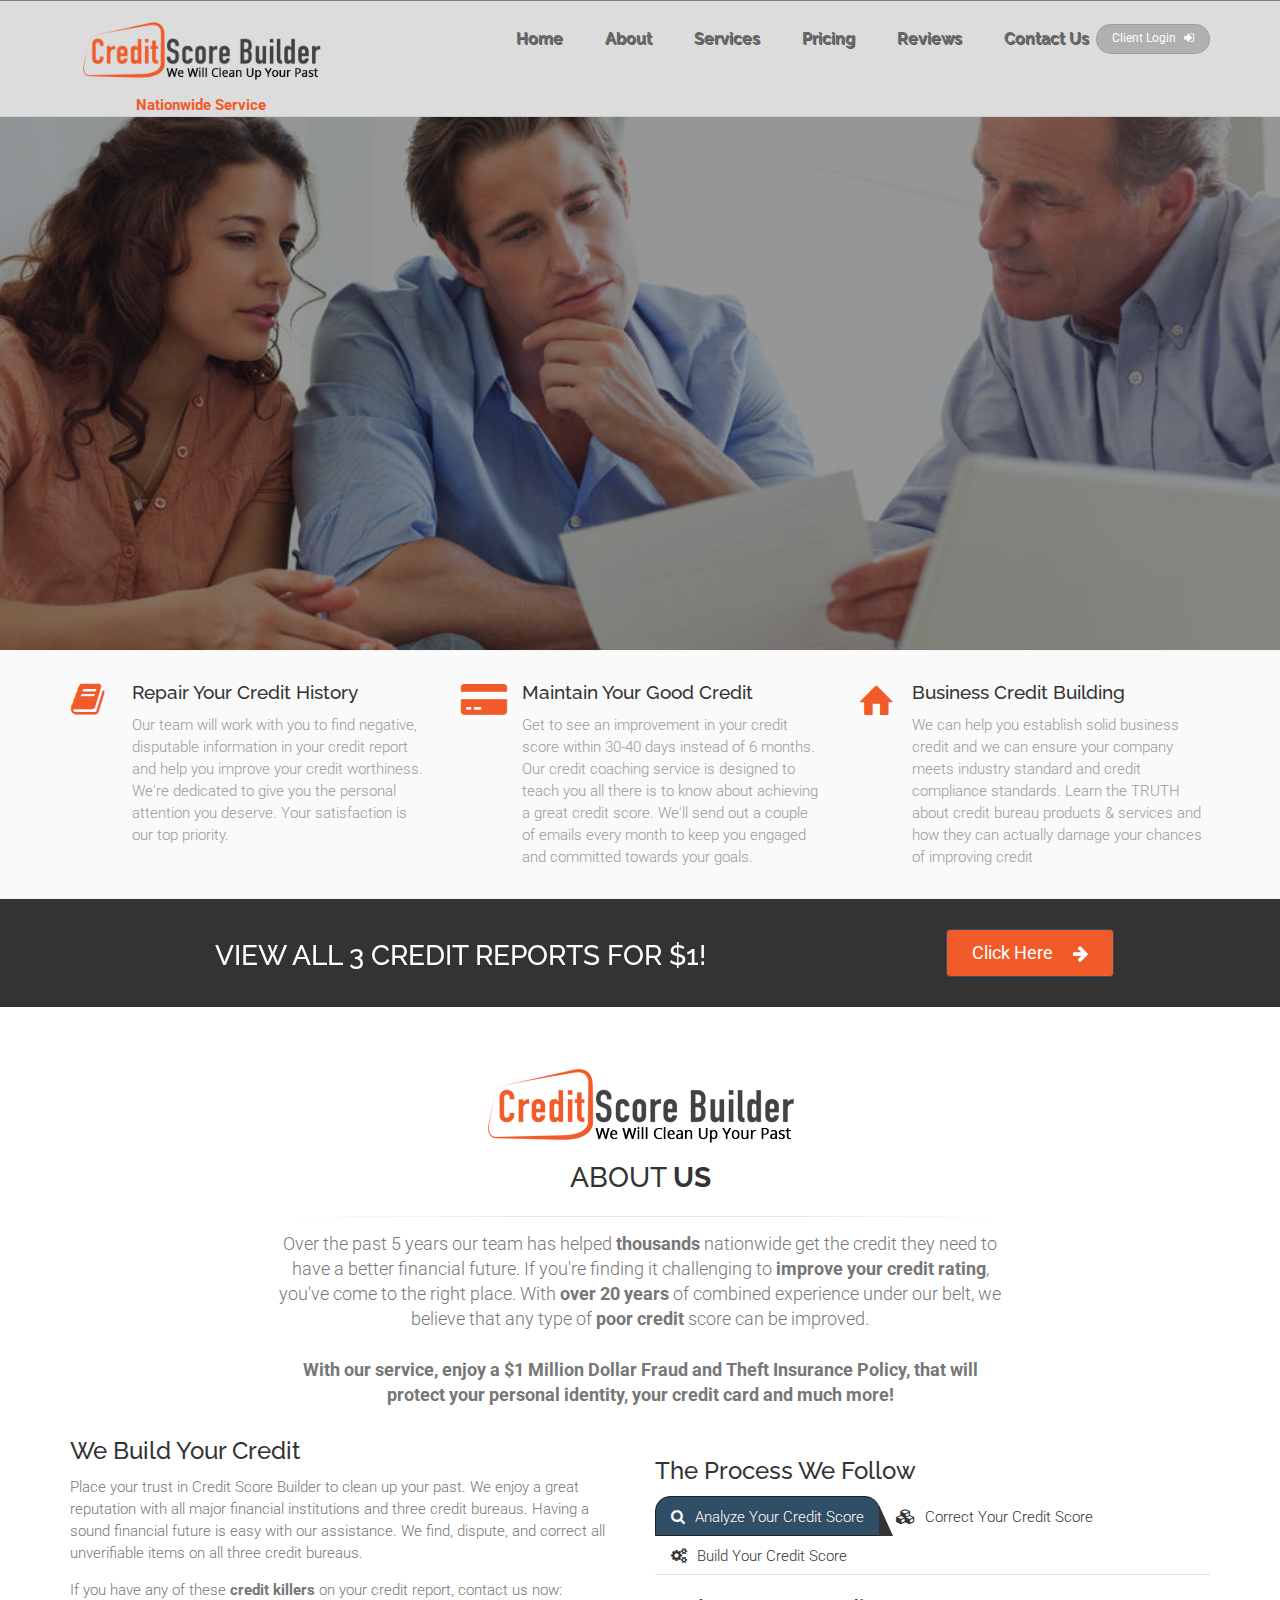
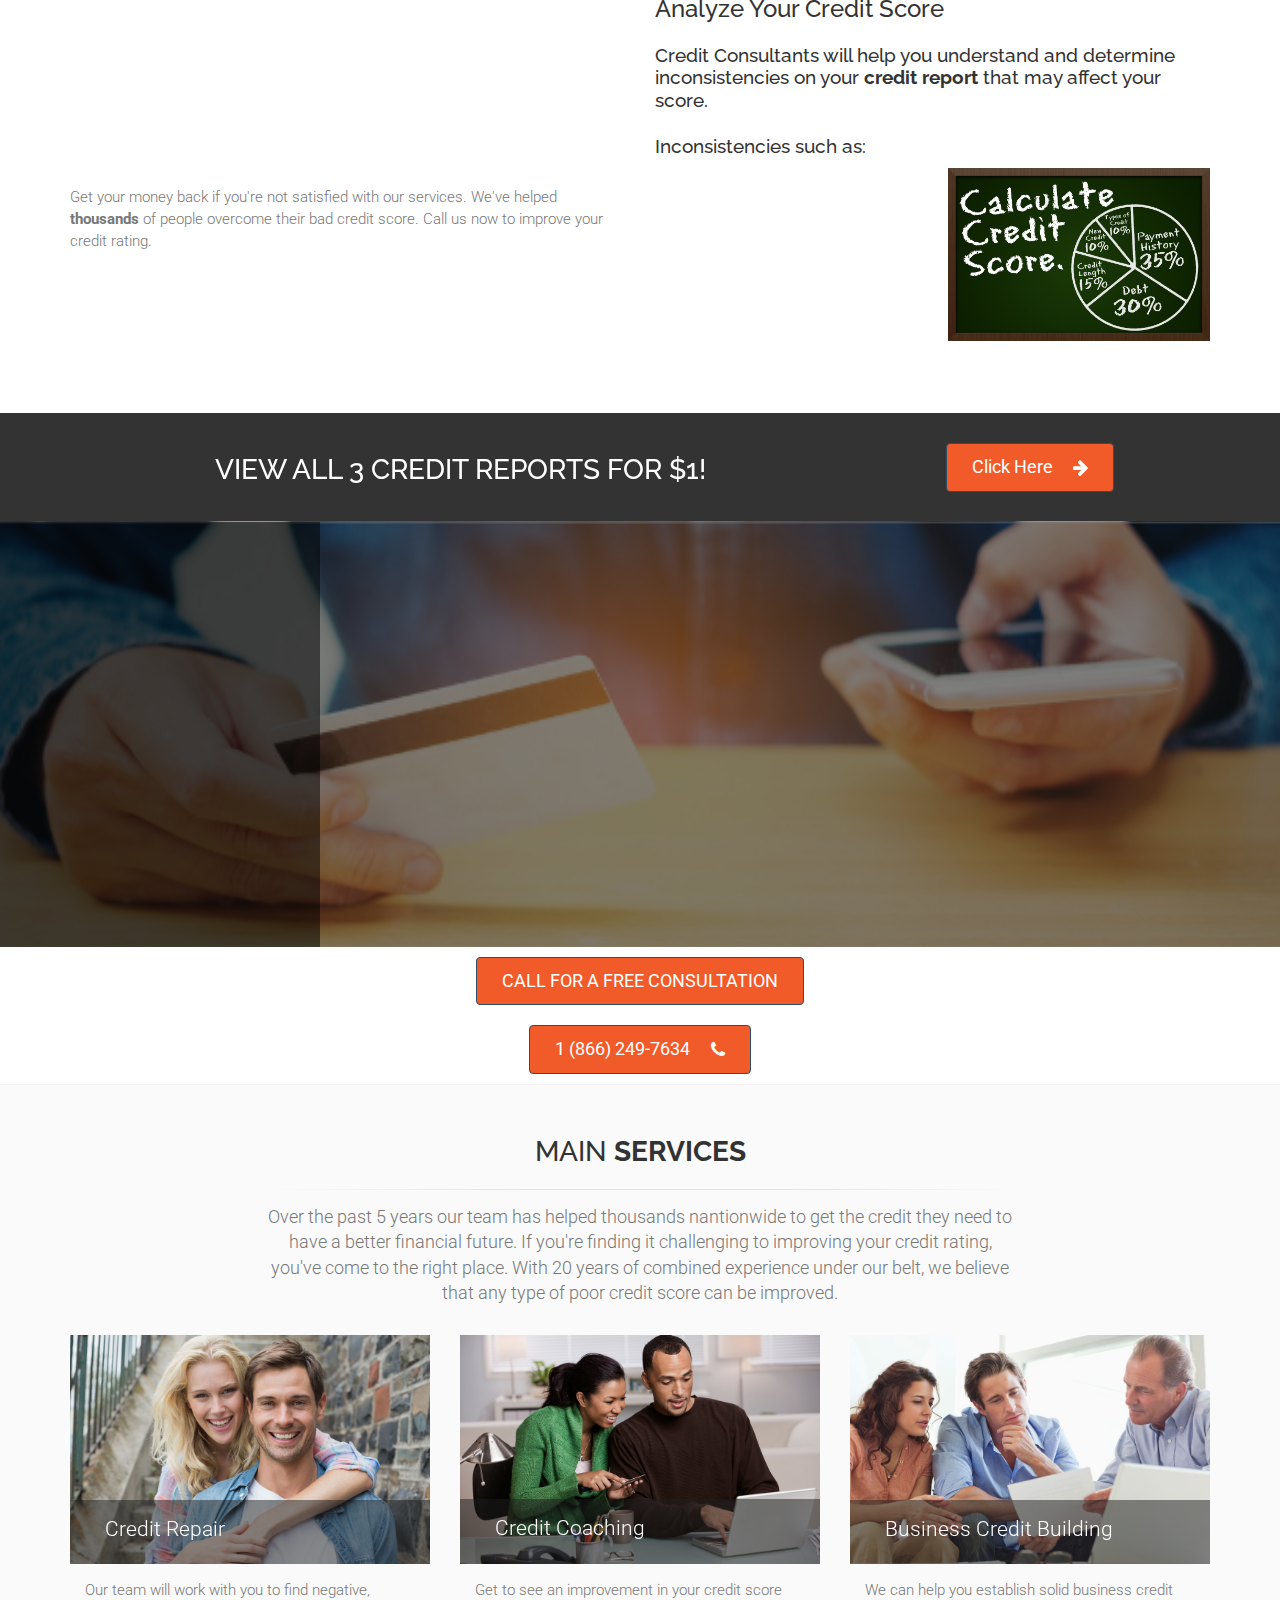
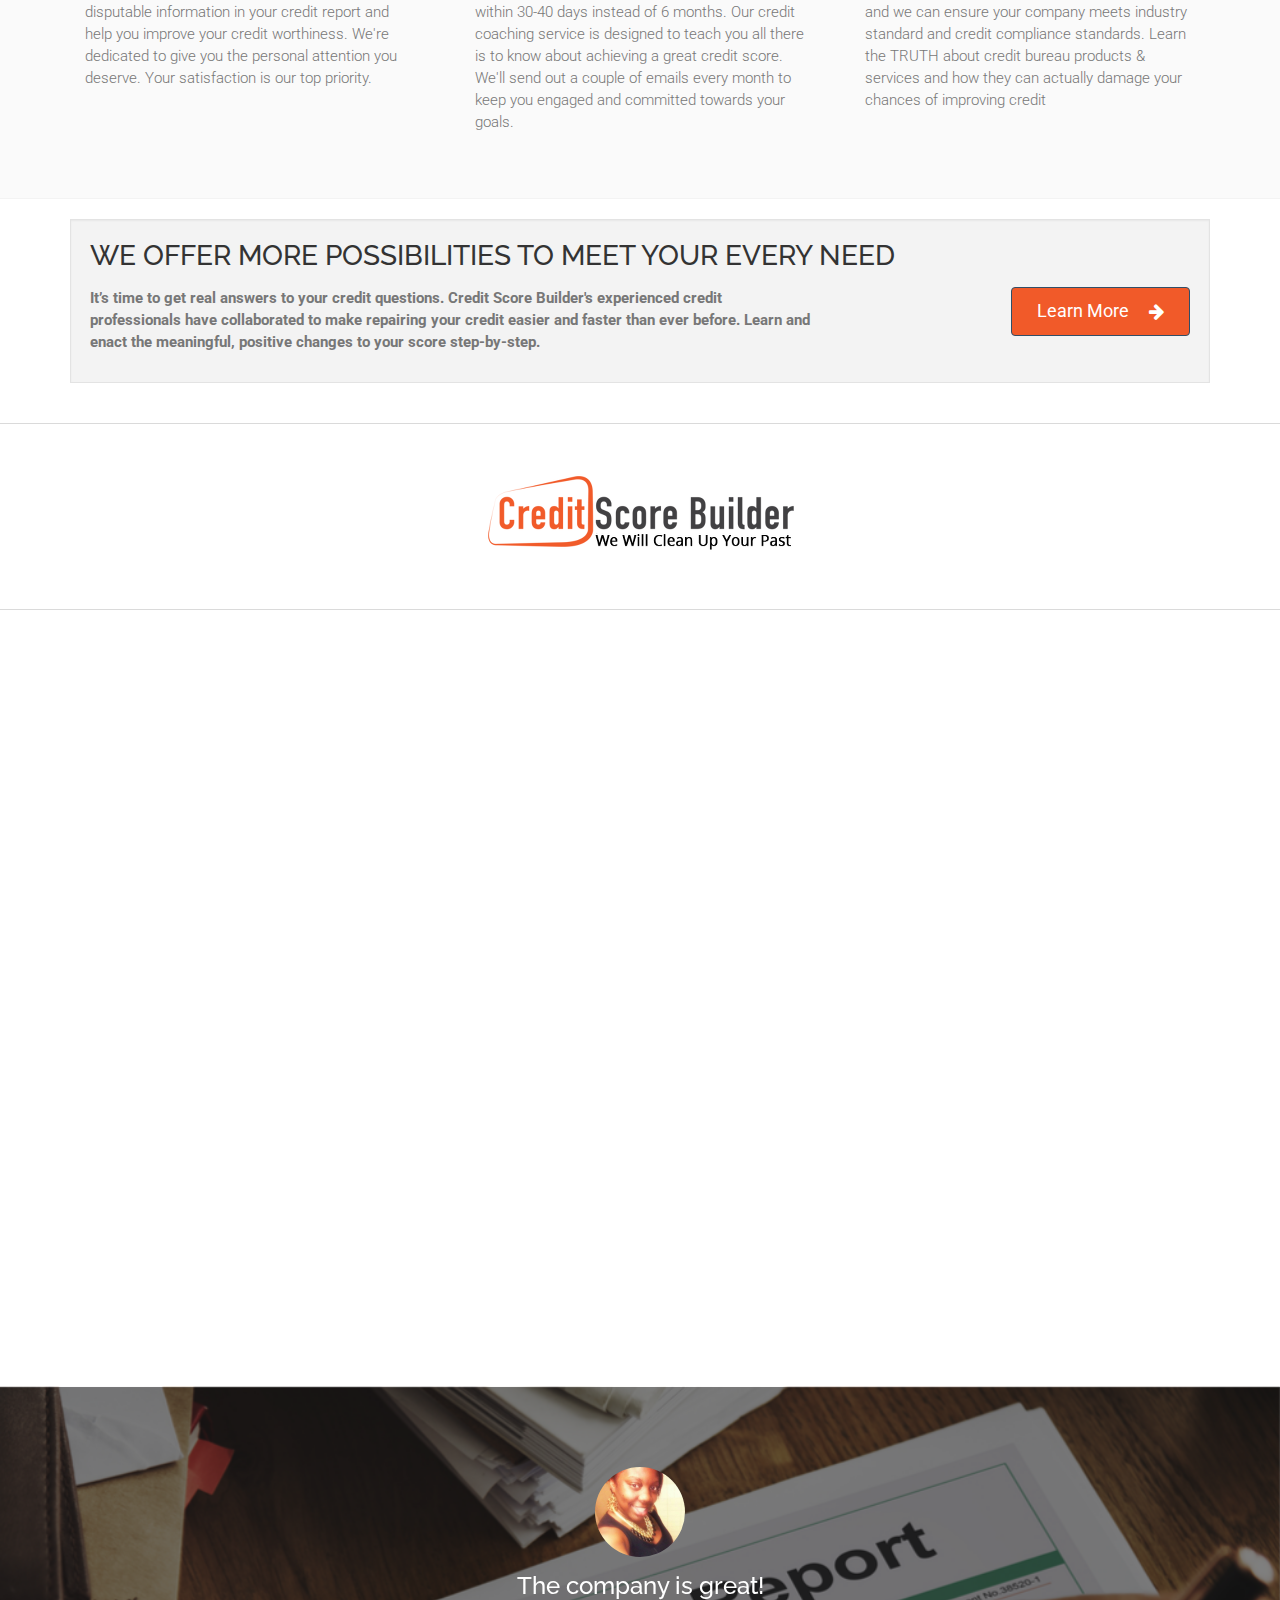
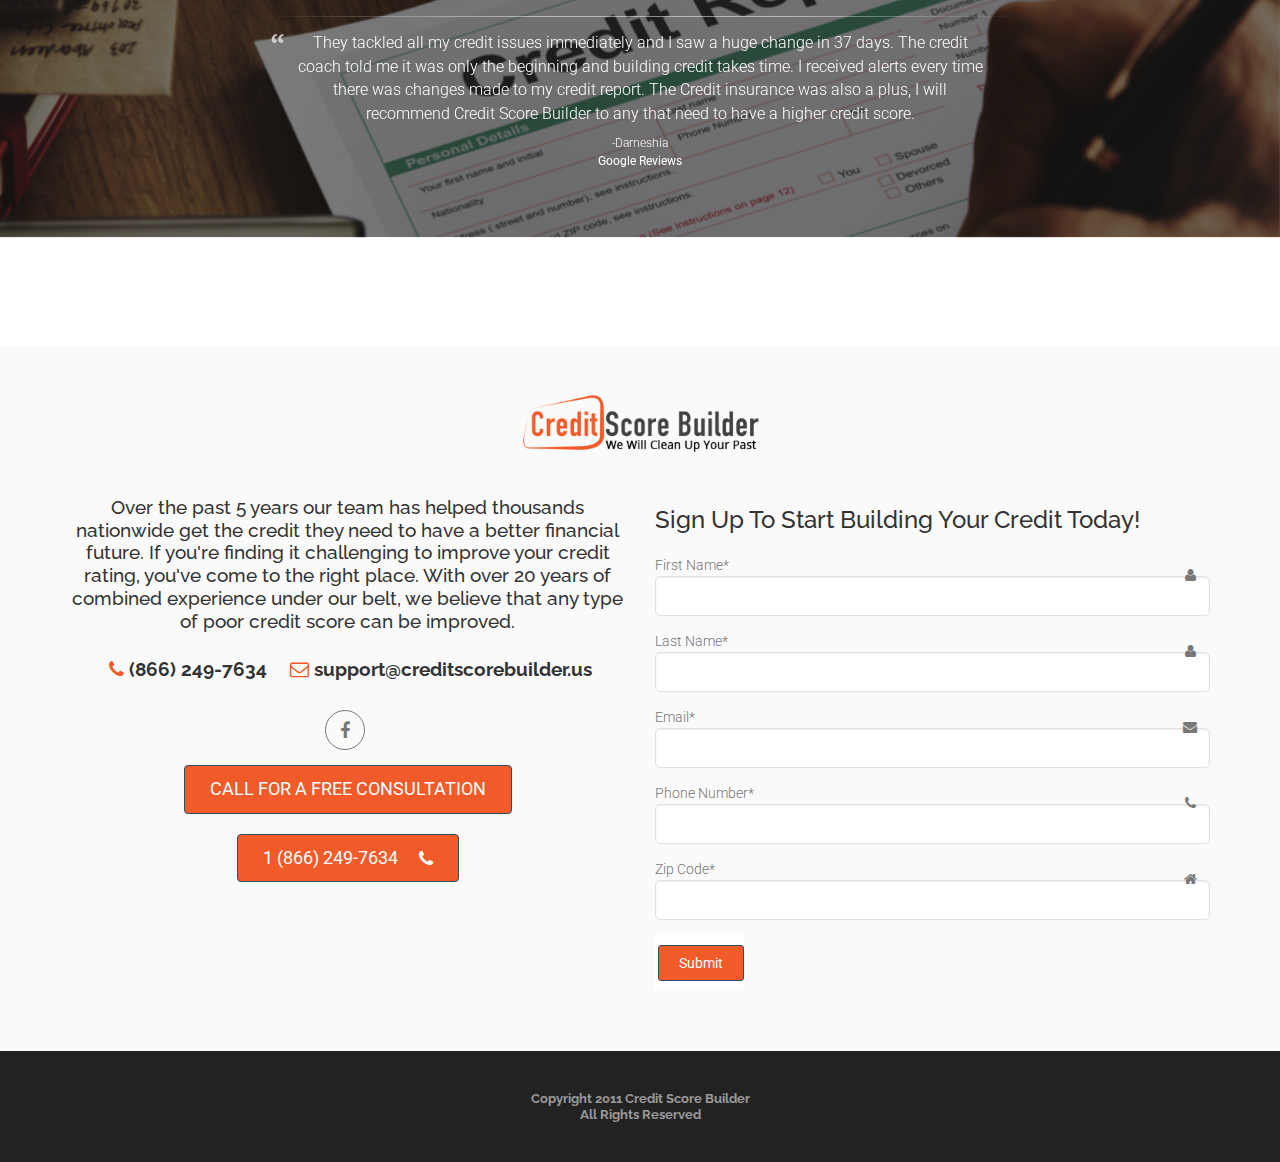
==== commit e7145e9c: "push" ====
--- a/public/index.html
+++ b/public/index.html
@@ -497,6 +497,25 @@
 				</div>
 				<br>
 			</section>
+			<div class="dark-translucent-bg footer-top animated-text default-hovered" style="background-color:rgba(0,0,0,0.6);">
+					<div class="container">
+						<div class="row">
+							<div class="col-md-12">
+								<div class="call-to-action text-center">
+									<div class="row">
+										<div class="col-sm-8">
+											<h2>View All 3 Credit Reports for $1! </h2>
+											<h2>Waste no more time</h2>
+										</div>
+										<div class="col-sm-4">
+											<p class="mt-10"><a href="http://safecreditiq.com" class="btn btn-default btn-lg btn-animated">Click Here <i class="fa fa-arrow-right"></i></a></p>
+										</div>
+									</div>
+								</div>
+							</div>
+						</div>
+					</div>
+				</div>
 
 
 								
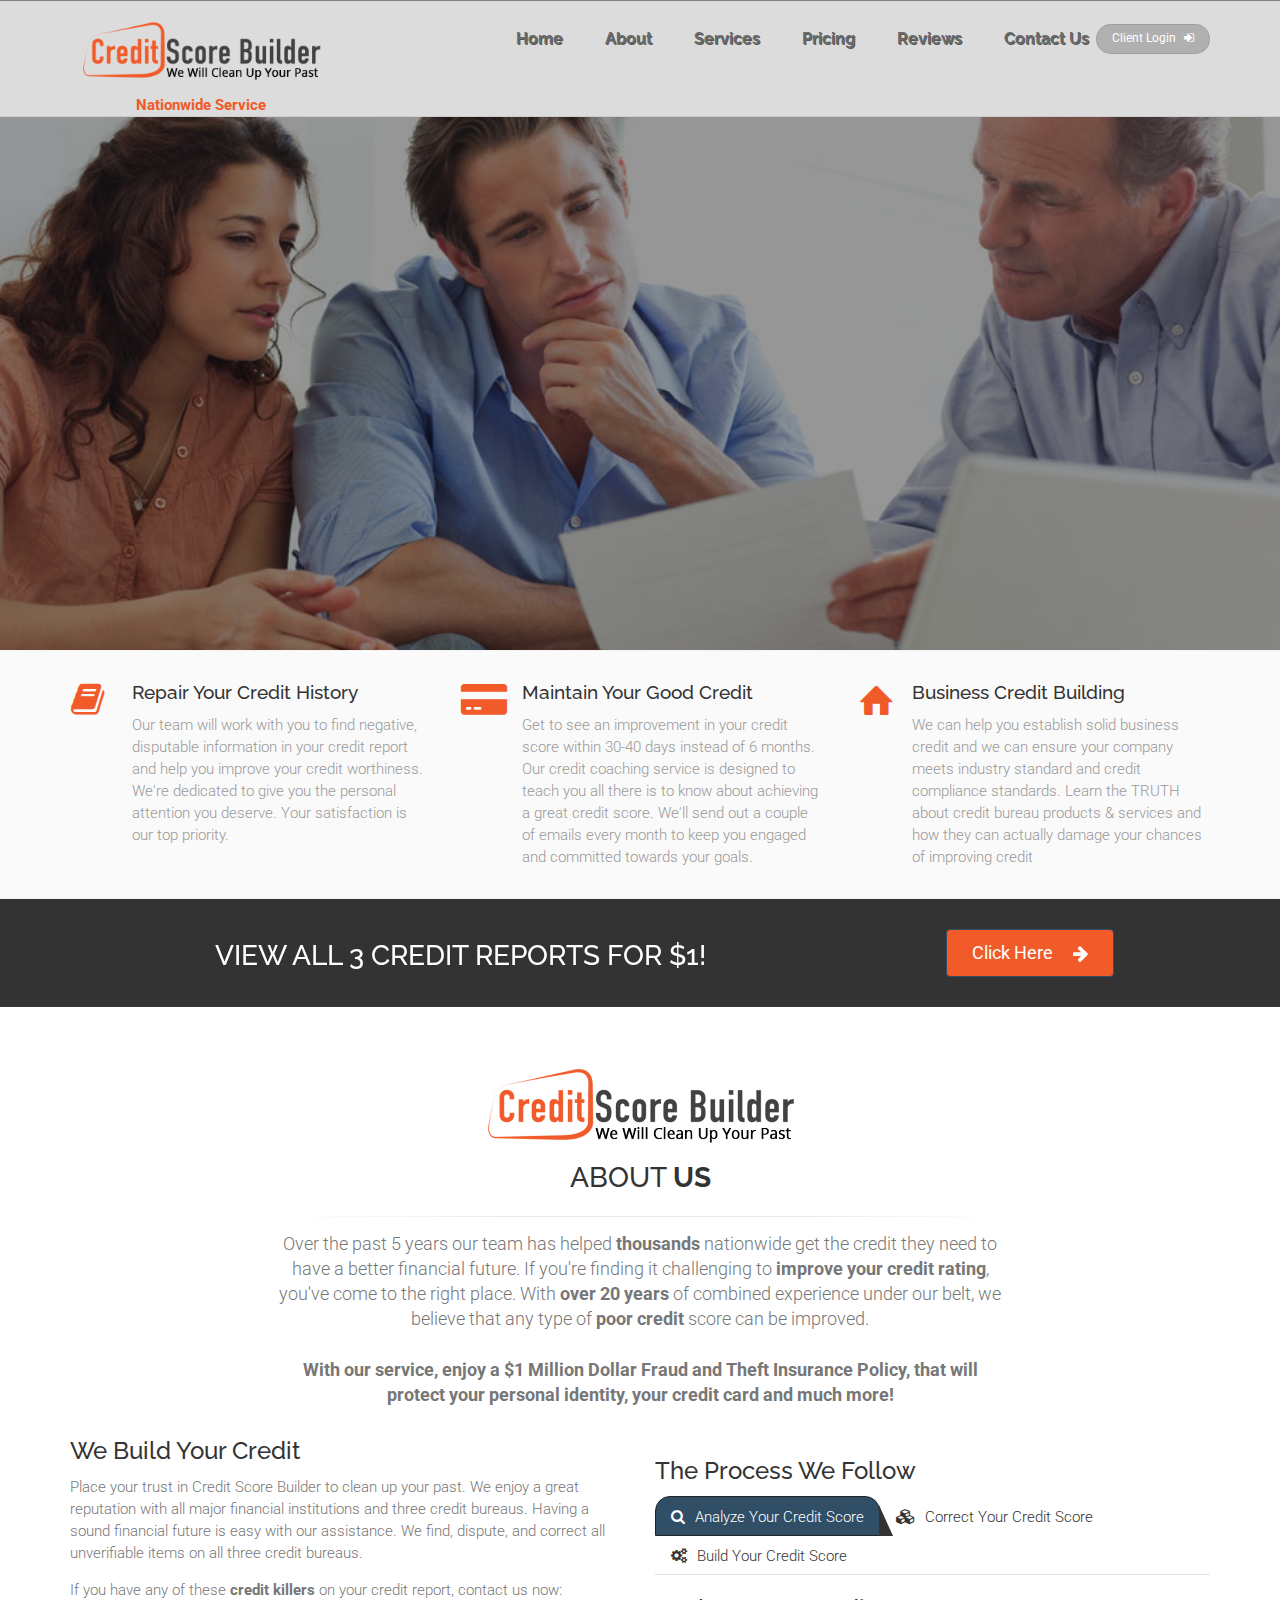
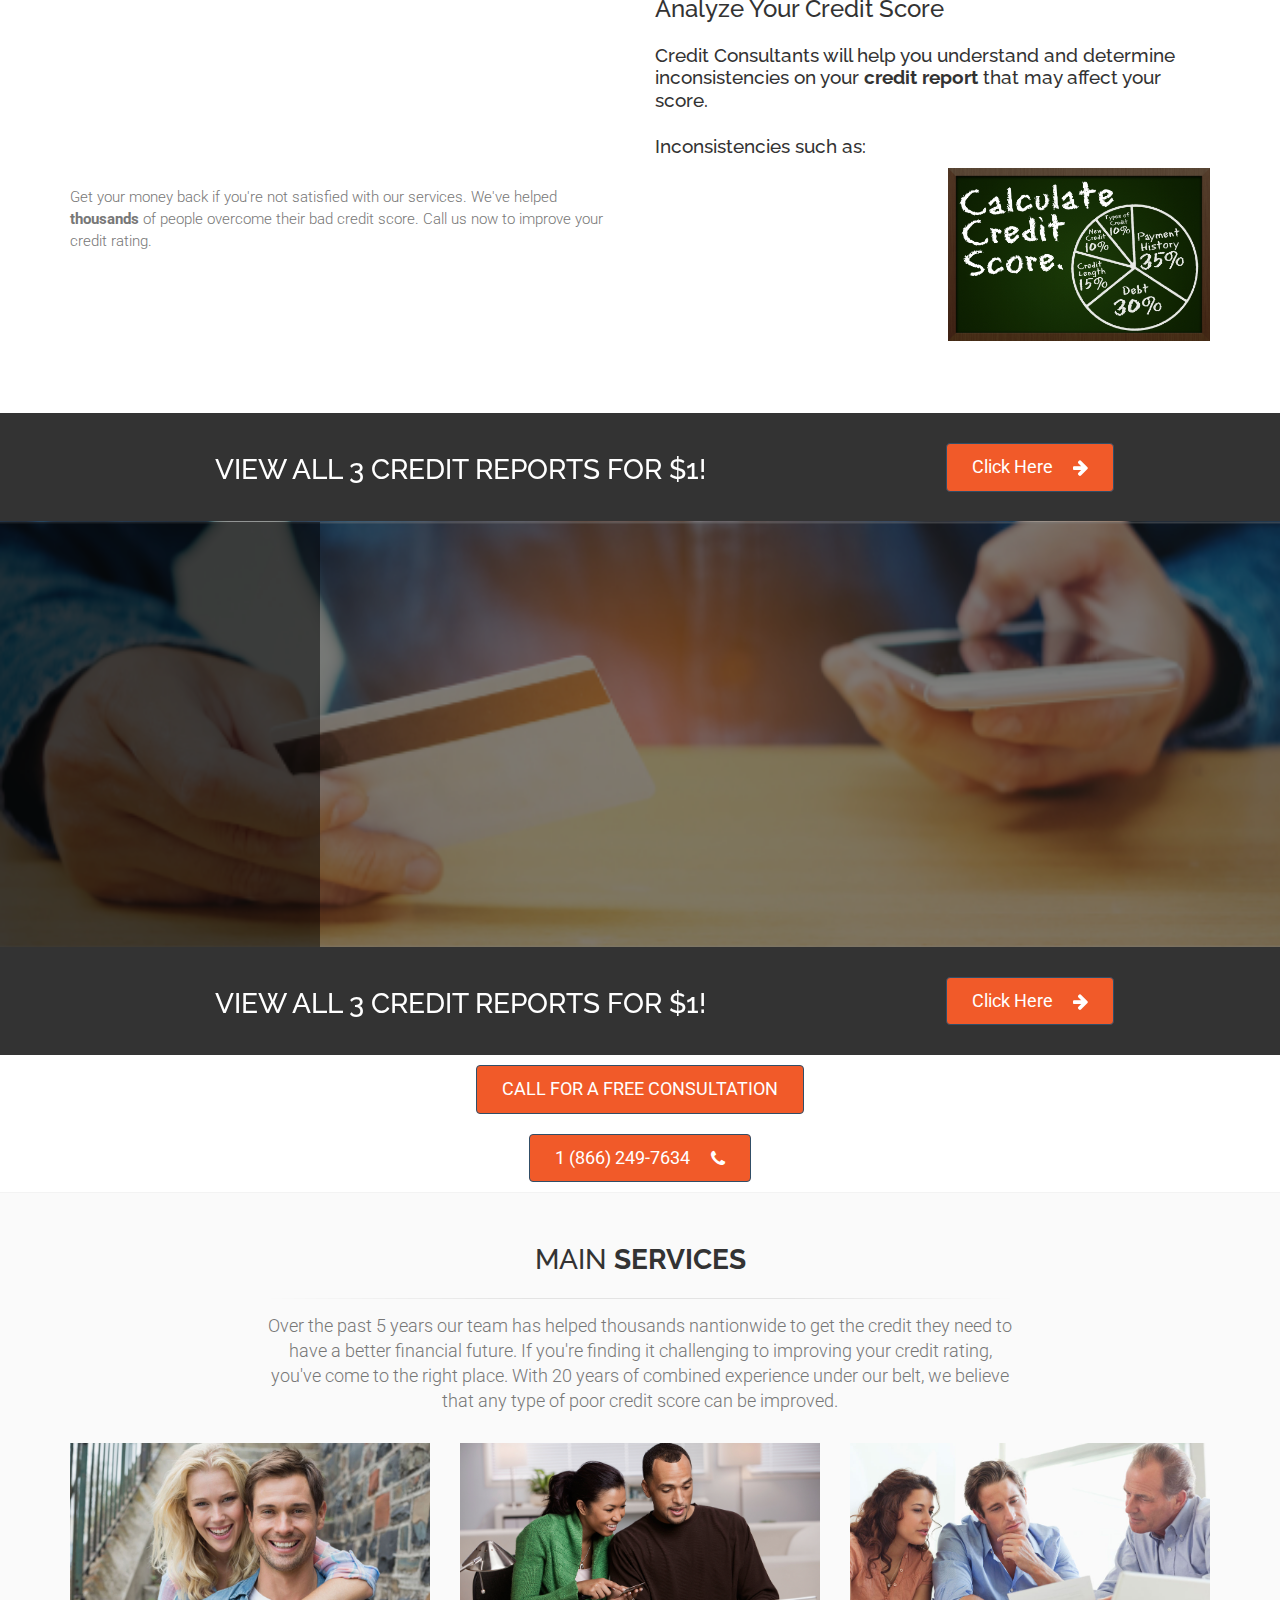
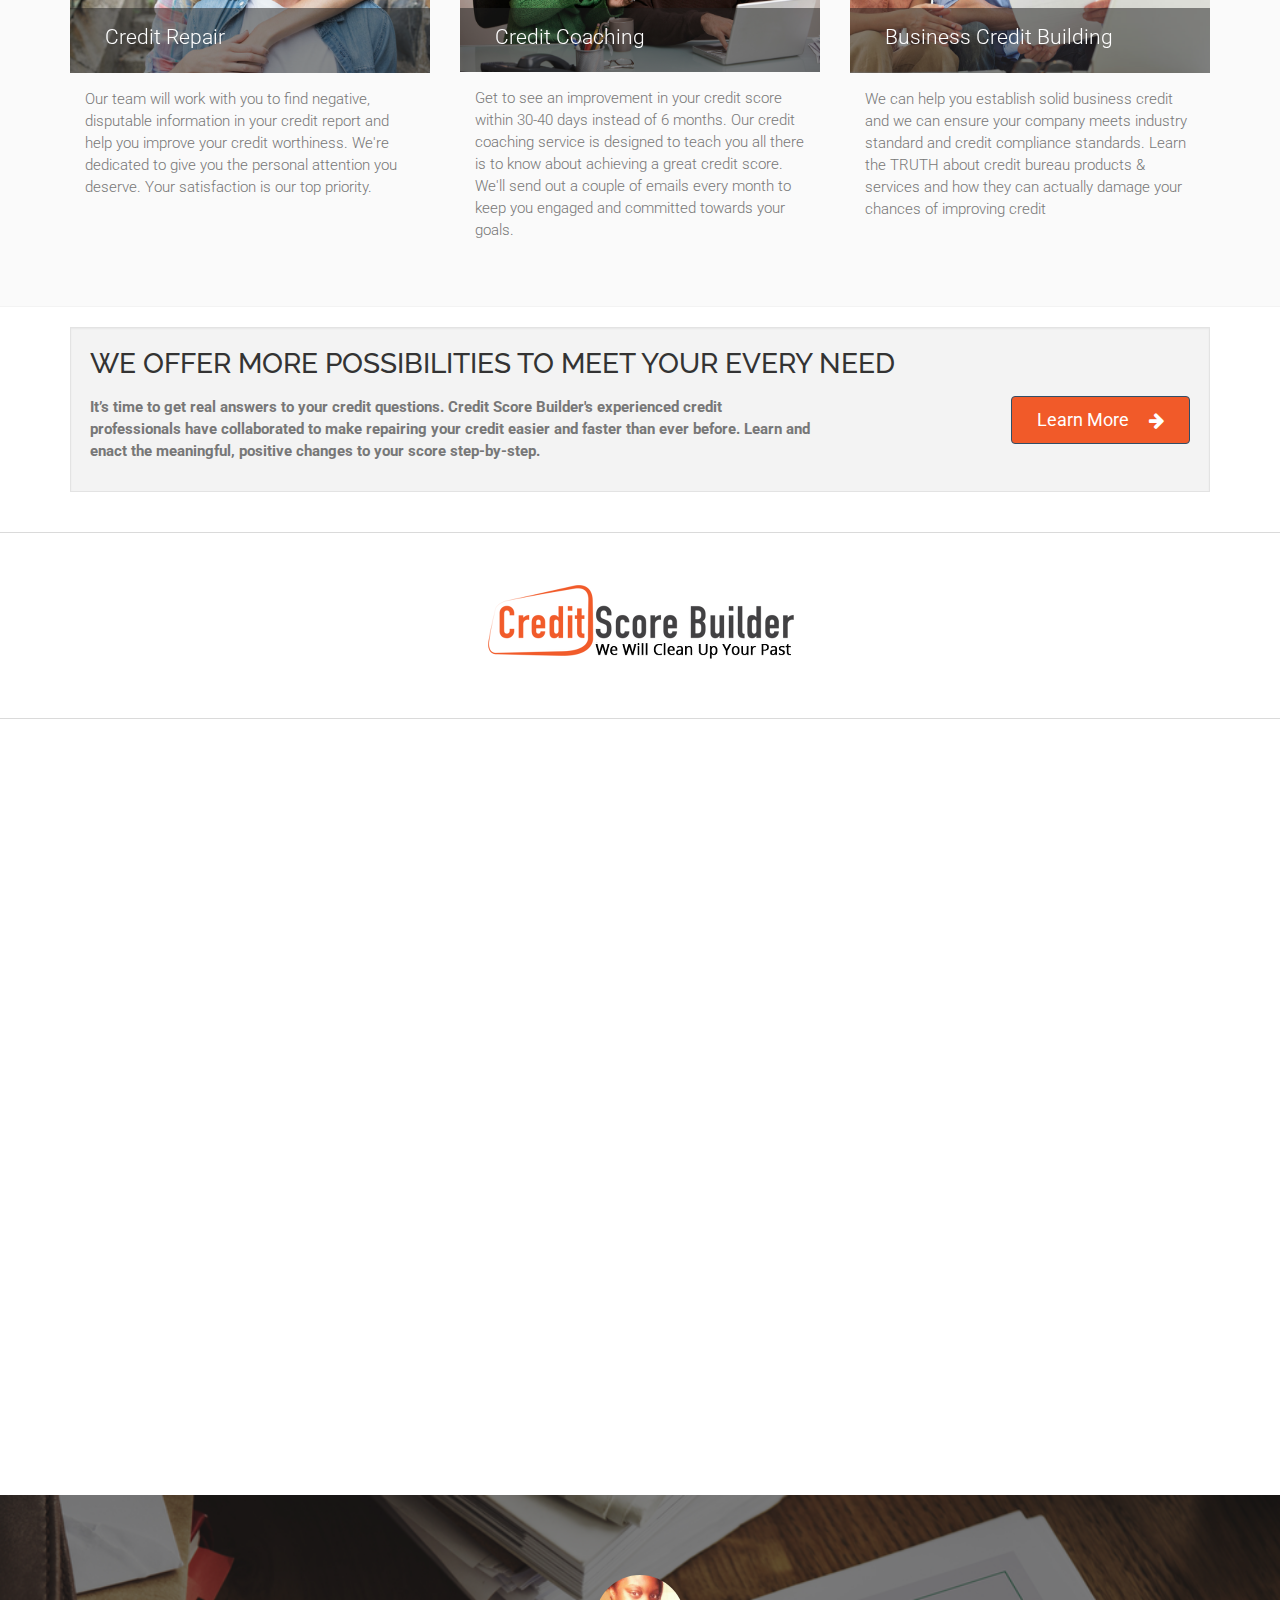
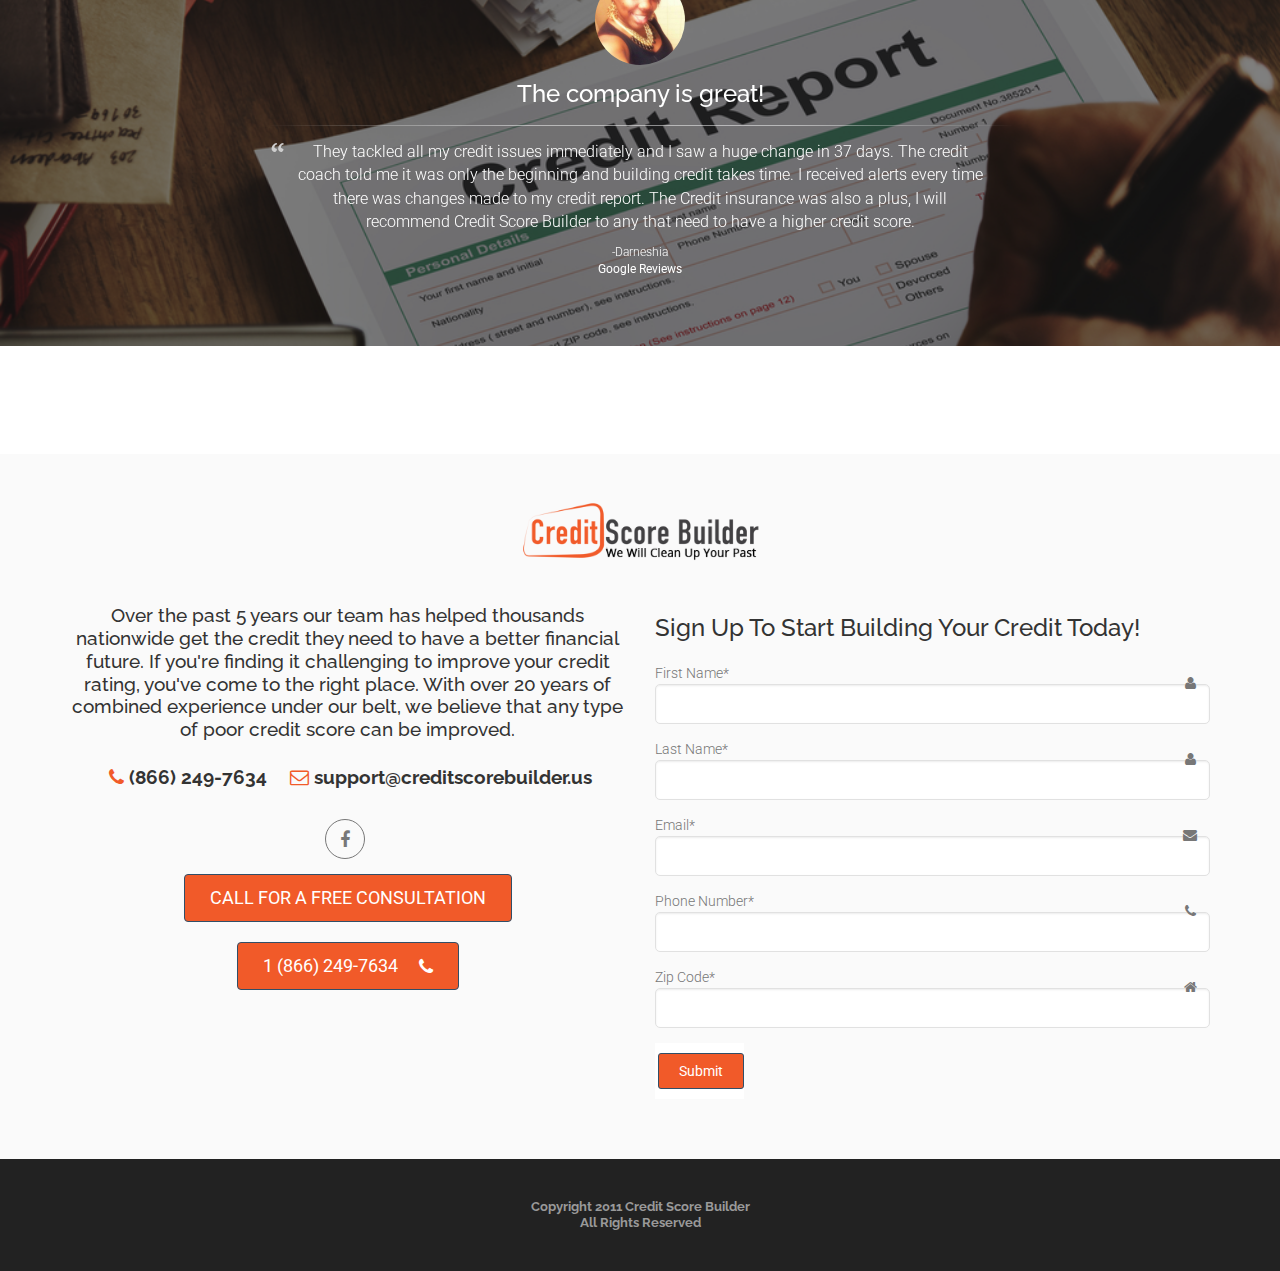
==== commit 0d241b7f: "push" ====
--- a/public/index.html
+++ b/public/index.html
@@ -570,7 +570,25 @@
 			</section>
 			<!-- section start -->
 			<!-- ================ -->
-			
+			<div class="dark-translucent-bg footer-top animated-text default-hovered" style="background-color:rgba(0,0,0,0.6);">
+					<div class="container">
+						<div class="row">
+							<div class="col-md-12">
+								<div class="call-to-action text-center">
+									<div class="row">
+										<div class="col-sm-8">
+											<h2>View All 3 Credit Reports for $1! </h2>
+											<h2>Waste no more time</h2>
+										</div>
+										<div class="col-sm-4">
+											<p class="mt-10"><a href="http://safecreditiq.com" class="btn btn-default btn-lg btn-animated">Click Here <i class="fa fa-arrow-right"></i></a></p>
+										</div>
+									</div>
+								</div>
+							</div>
+						</div>
+					</div>
+				</div>
 			<!-- section end -->
 <center><a href="tel:8662497634" class="btn btn-lg btn-default">CALL FOR A FREE CONSULTATION</a><br>
 
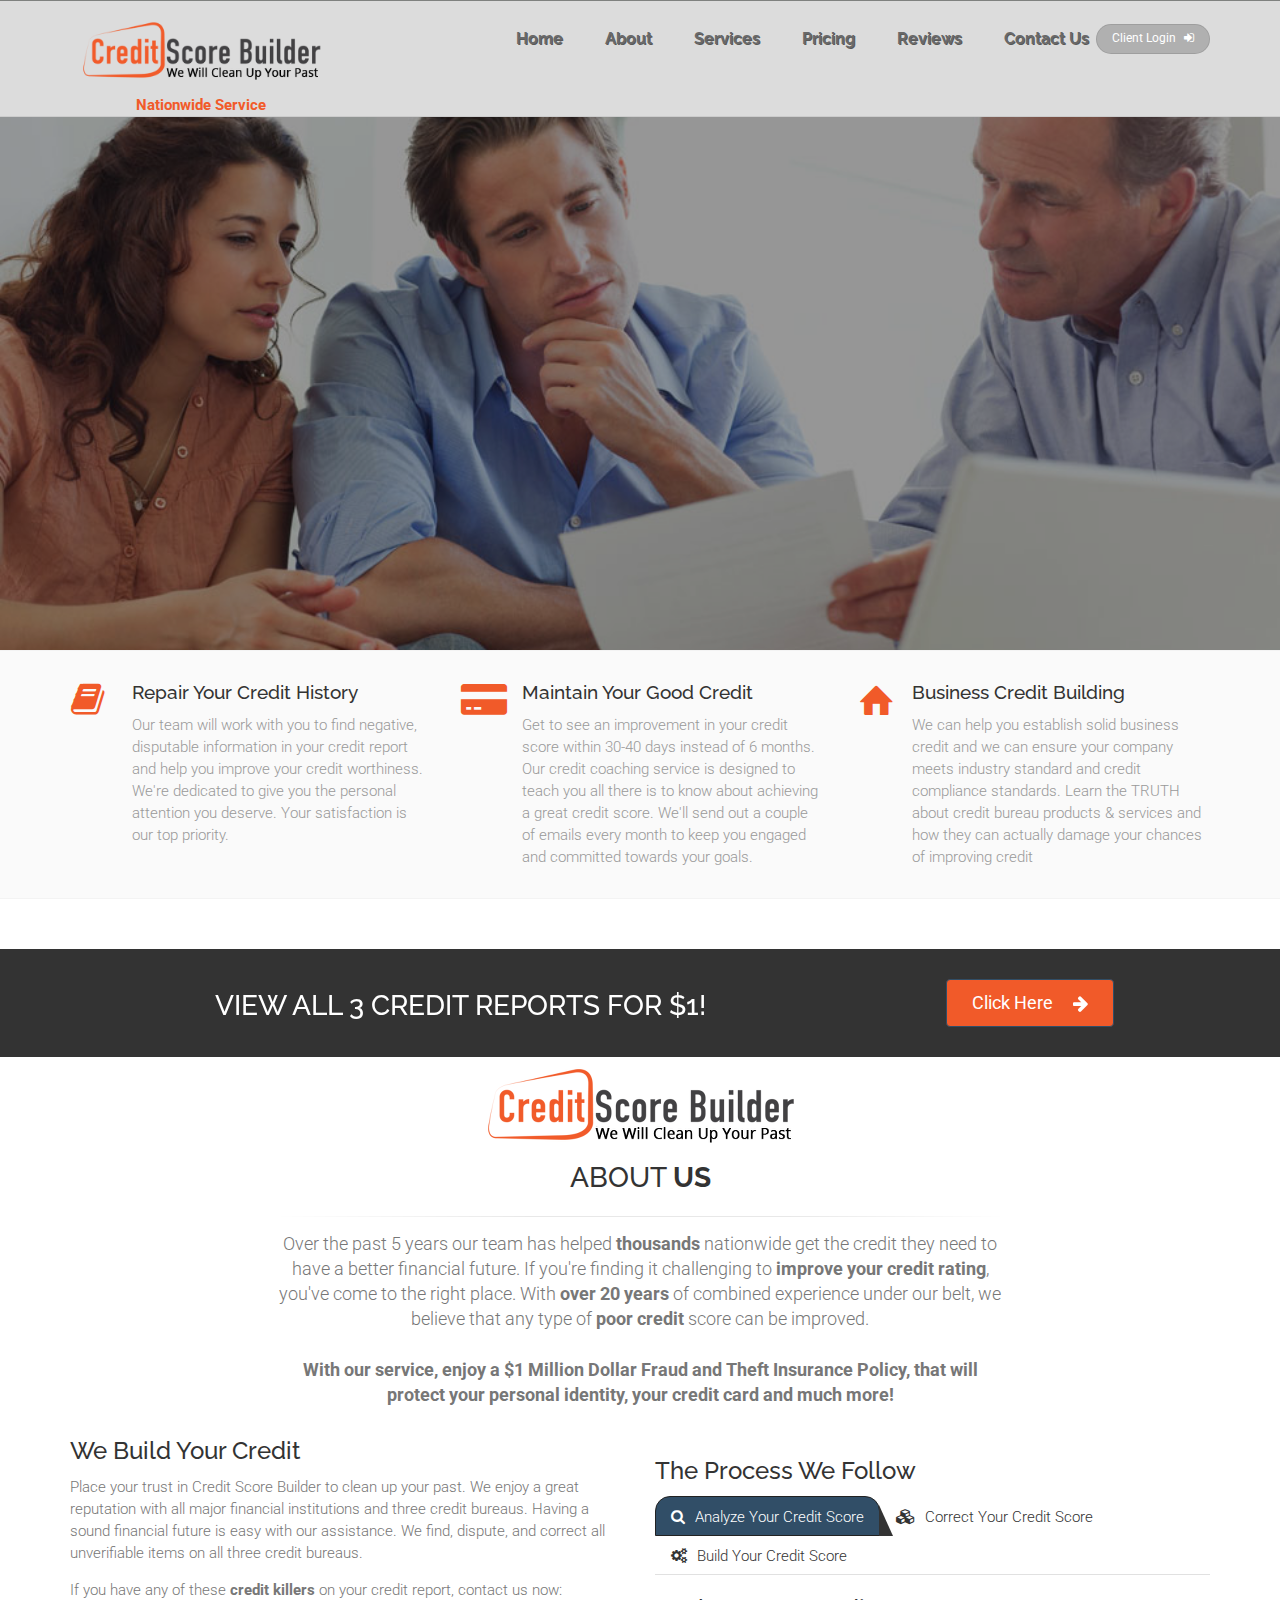
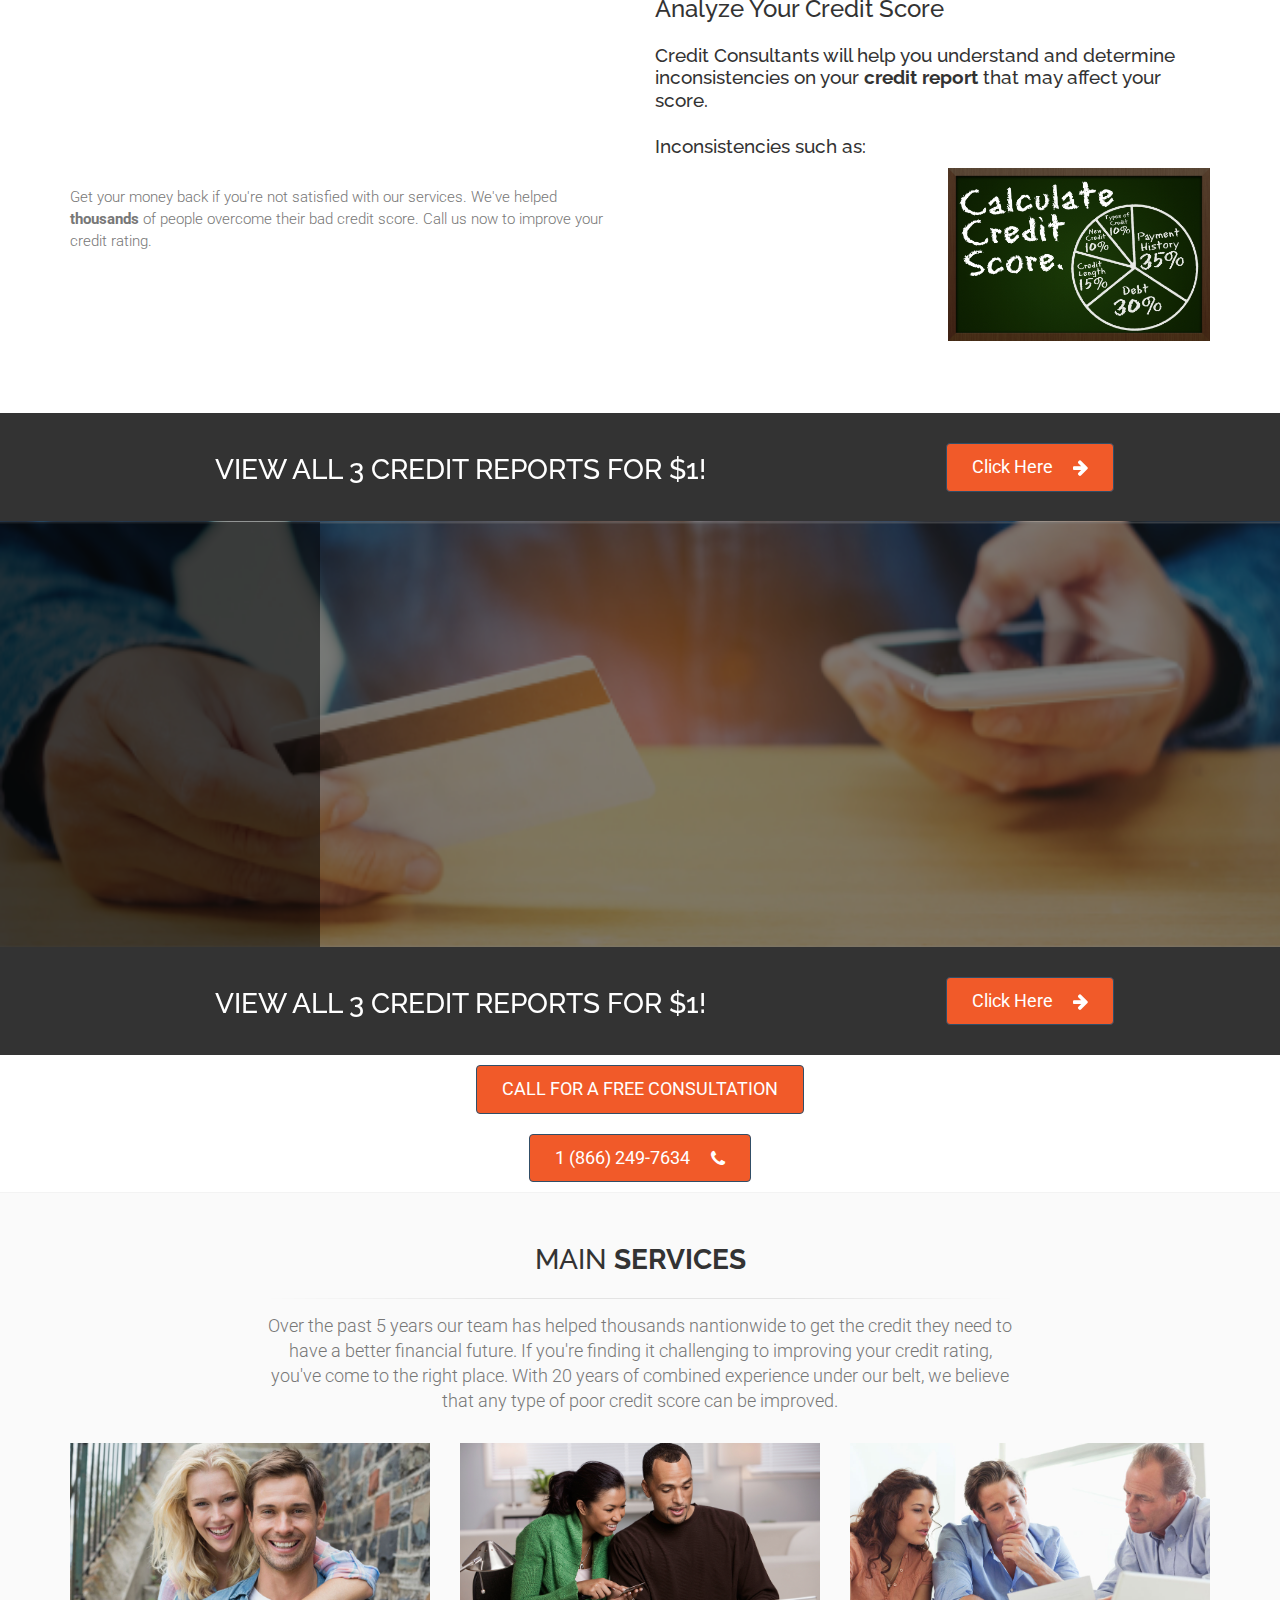
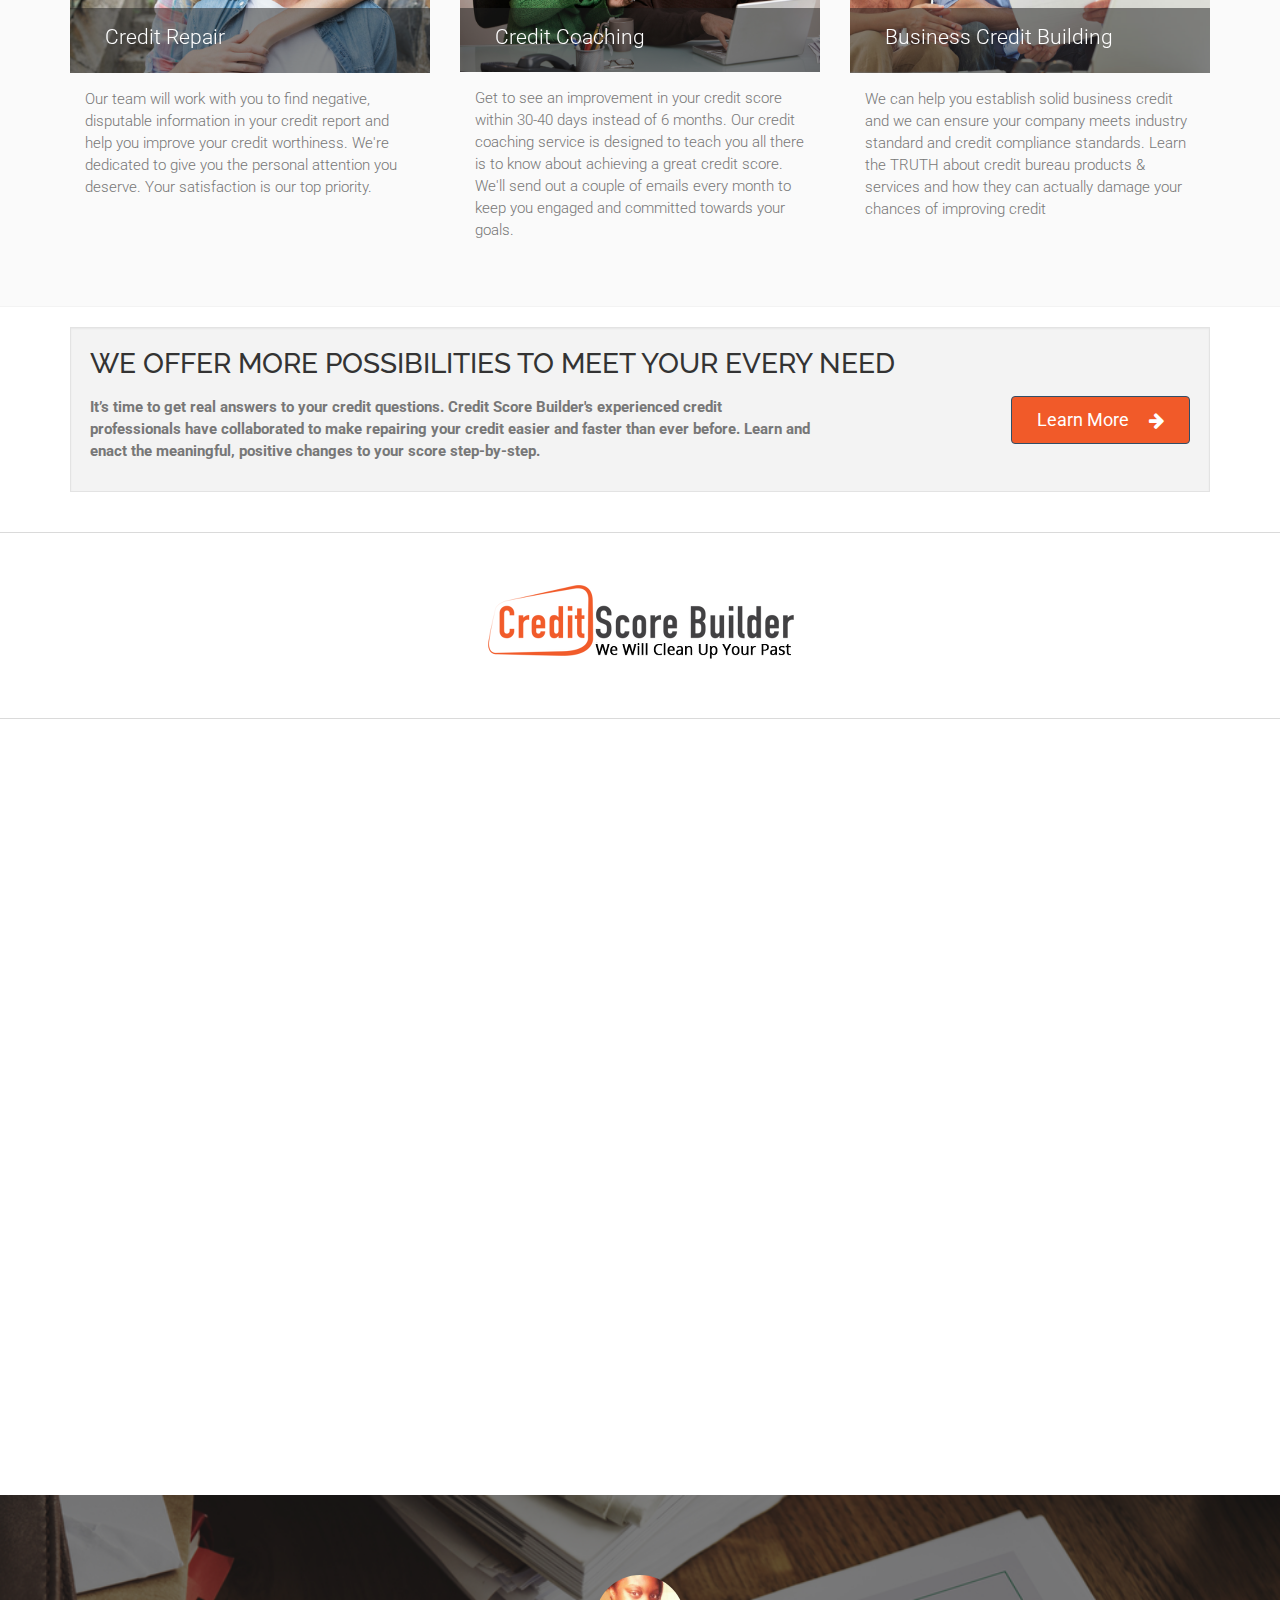
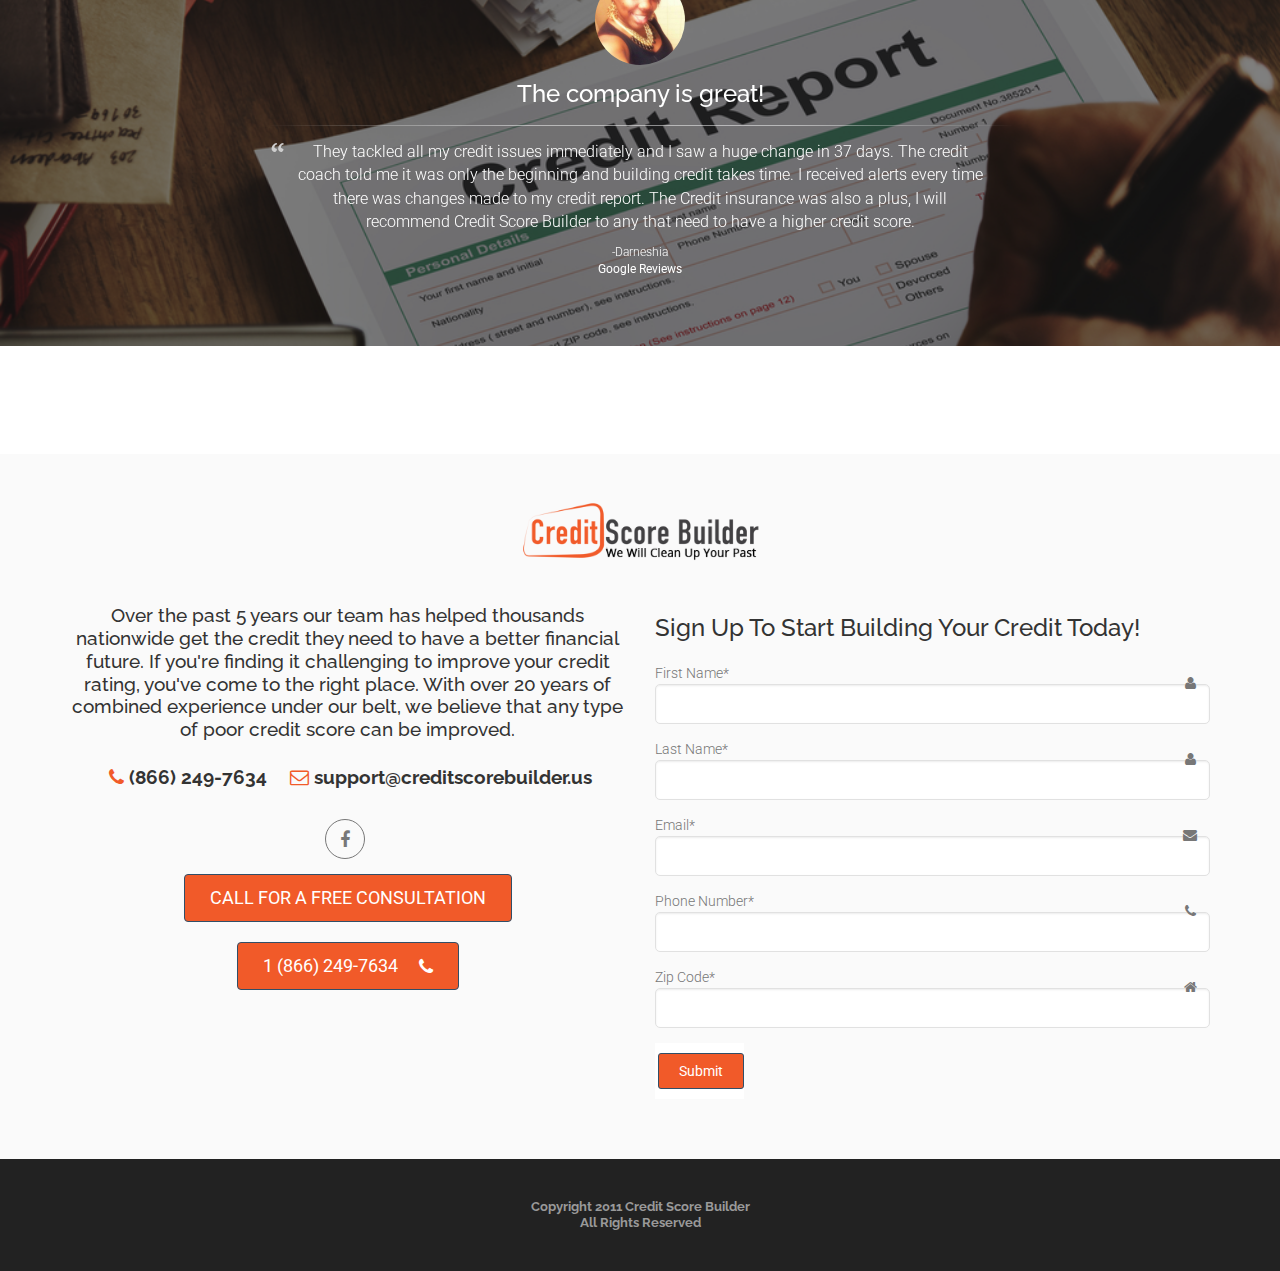
==== commit e6b45667: "push" ====
--- a/public/index.html
+++ b/public/index.html
@@ -399,6 +399,8 @@
 					</div>
 				</div>
 			</section>
+			
+		<section id="about"  class="main-container">
 			<div class="dark-translucent-bg footer-top animated-text default-hovered" style="background-color:rgba(0,0,0,0.6);">
 					<div class="container">
 						<div class="row">
@@ -418,7 +420,6 @@
 						</div>
 					</div>
 				</div>
-		<section id="about"  class="main-container">
 				<div class="container">
 					<div class="col-md-8 col-md-offset-2">
 						<center><img src="images/logo.png"></center>
@@ -1115,16 +1116,6 @@
 		<script type="text/javascript" src="js/template.js"></script>
 		<!-- Custom Scripts -->
 		<script type="text/javascript" src="js/custom.js"></script>
-		<script>
-  (function(n,i,_n,j,a){
-    n.addEventListener("DOMContentLoaded", function() {
-    i['liveninja'] = ["https://messenger.liveninja.com/w/5871a71b18762307f77490b3?frame=true"];
-    var _n = n.createElement('script');
-    var j = n.getElementsByTagName('script')[0];
-    _n.async = 1;
-    _n.src='https://messenger.liveninja.com/w/assets/widget.js';
-    j.parentNode.insertBefore(_n, j);
-  })})(document, window);
-</script>
+		
 	</body>
 </html>
